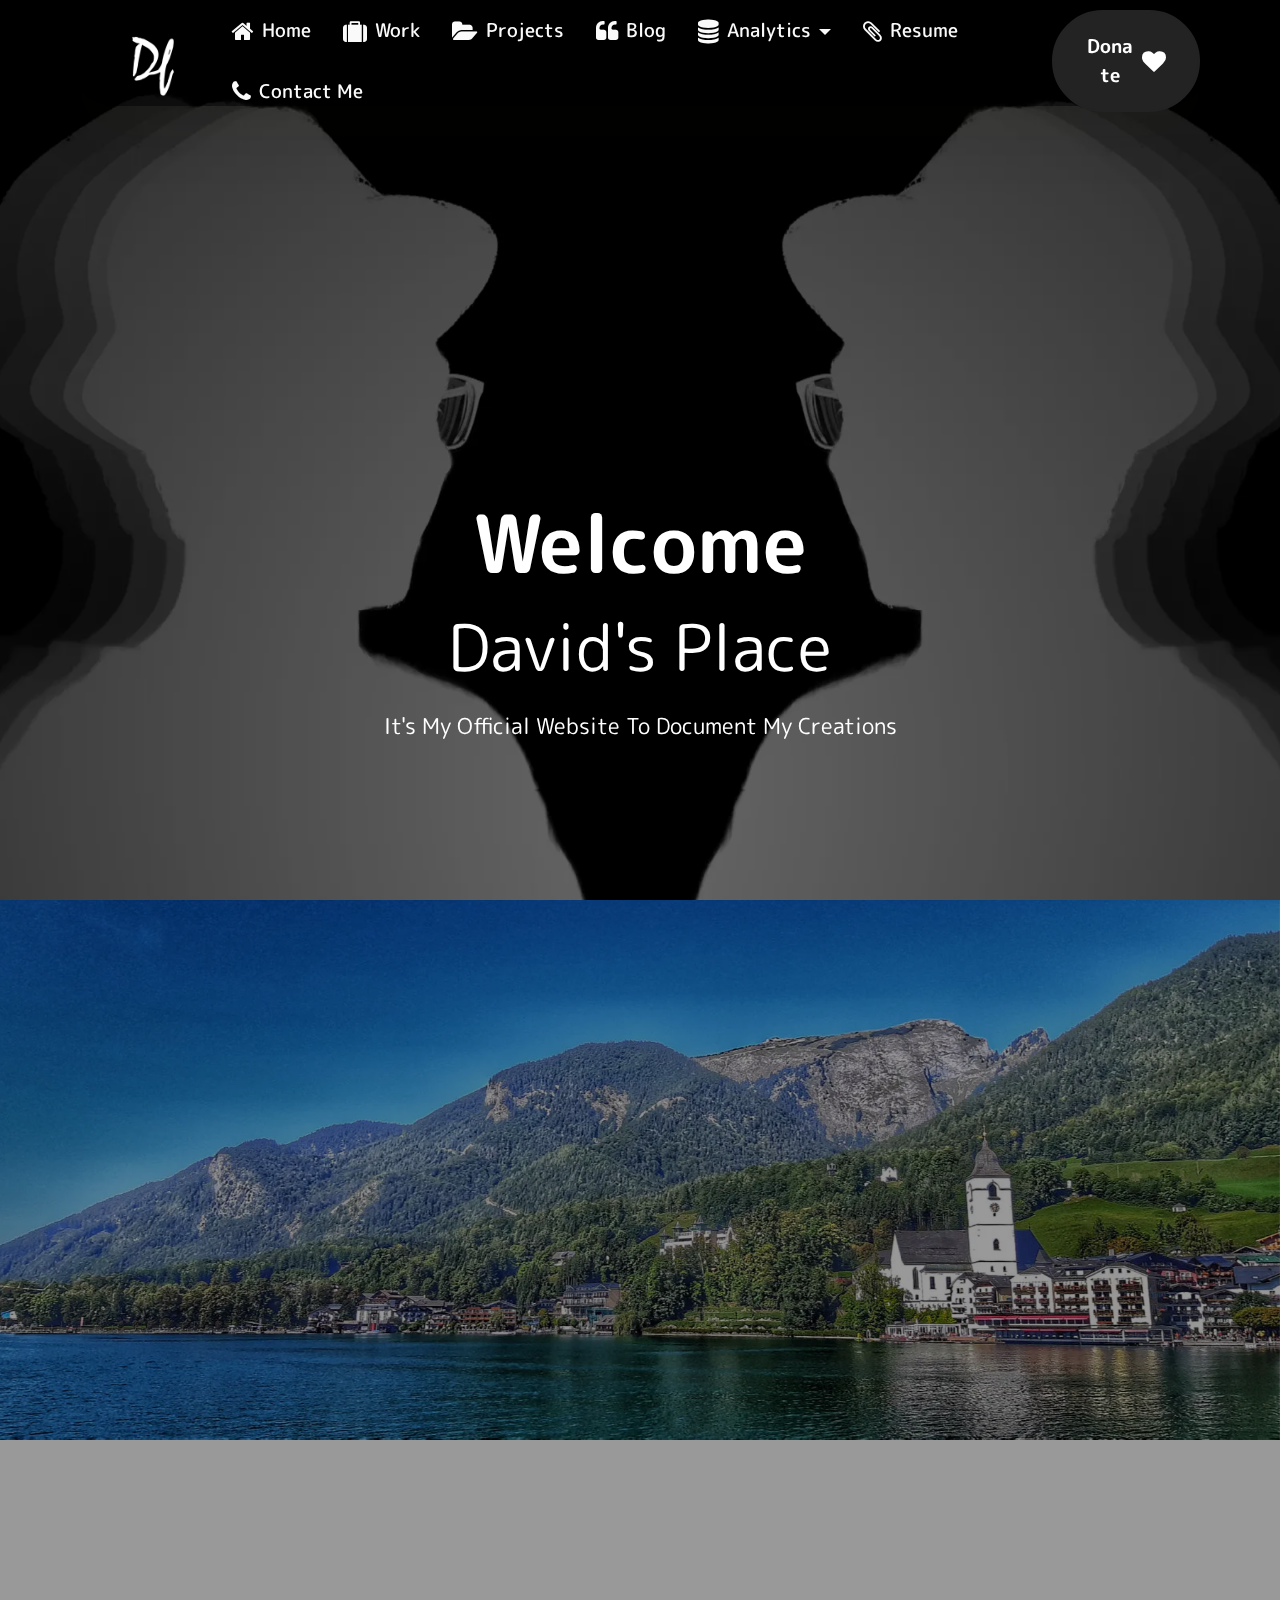
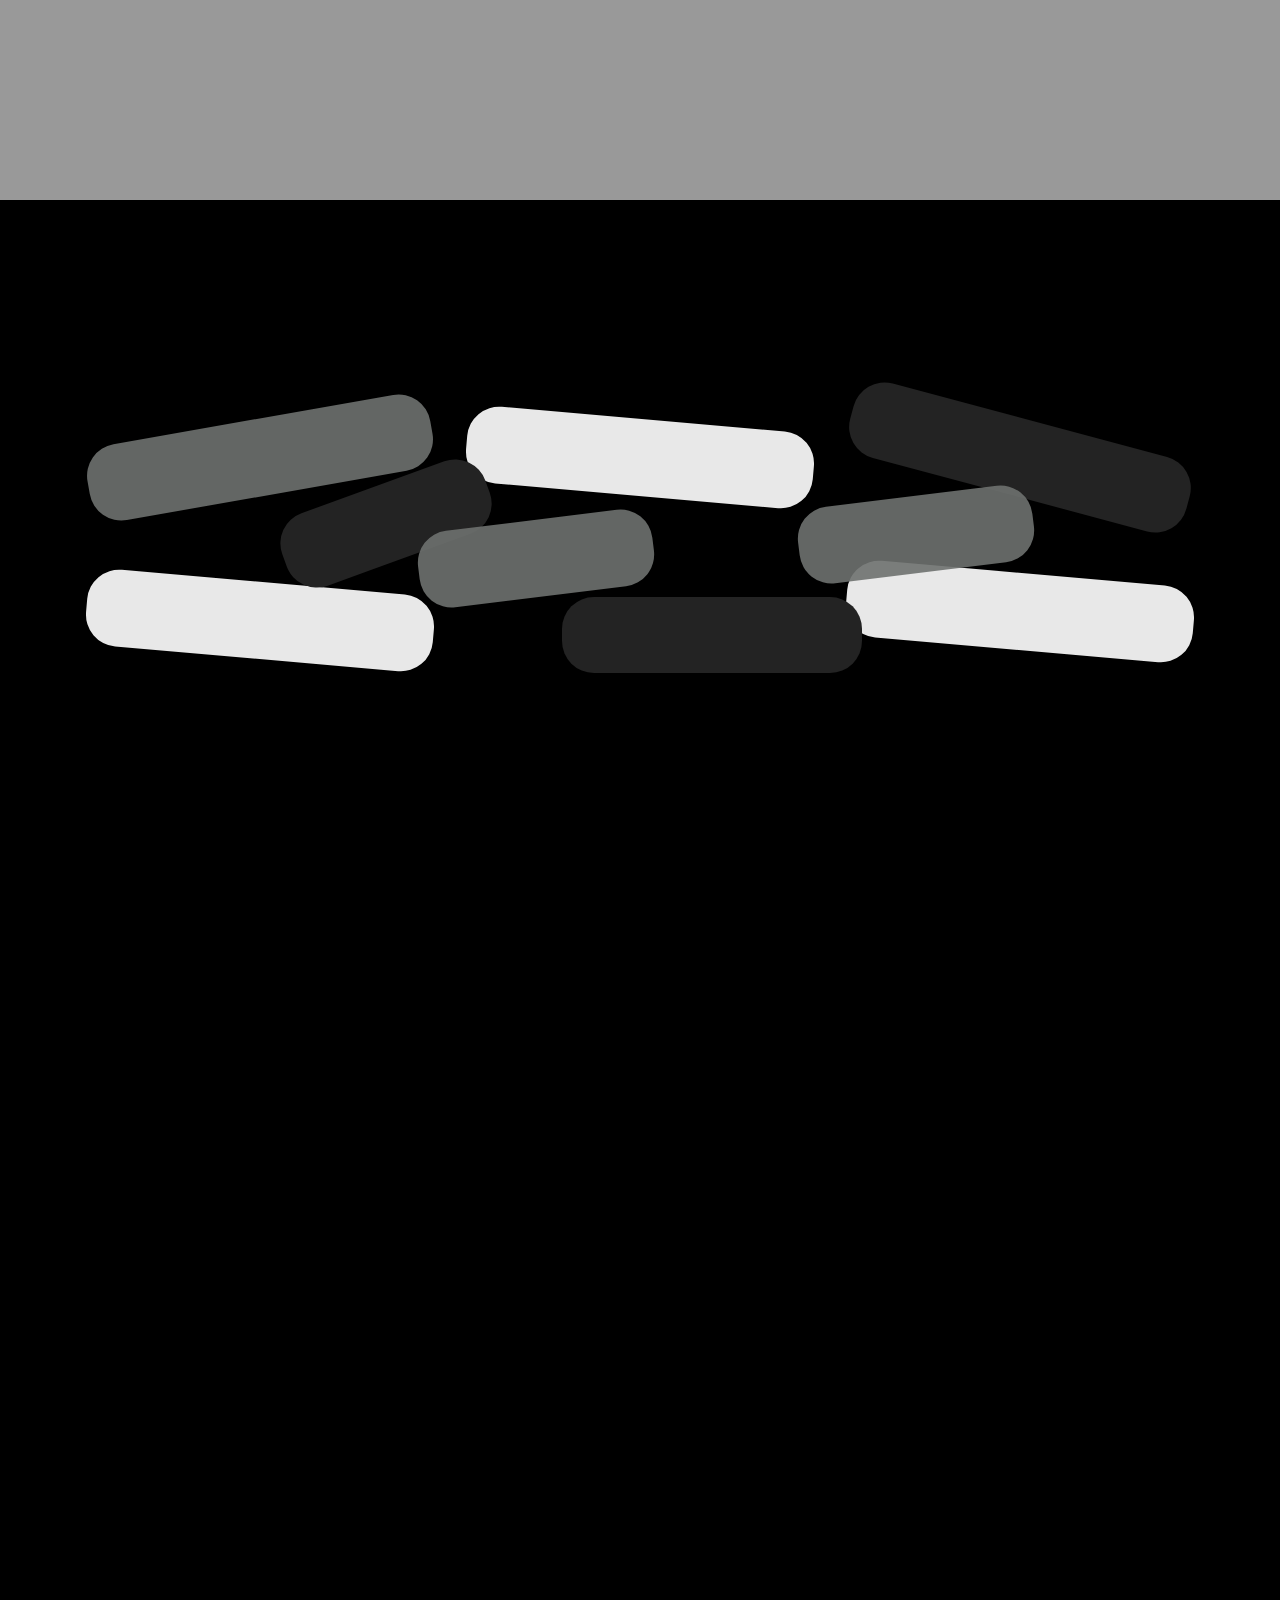
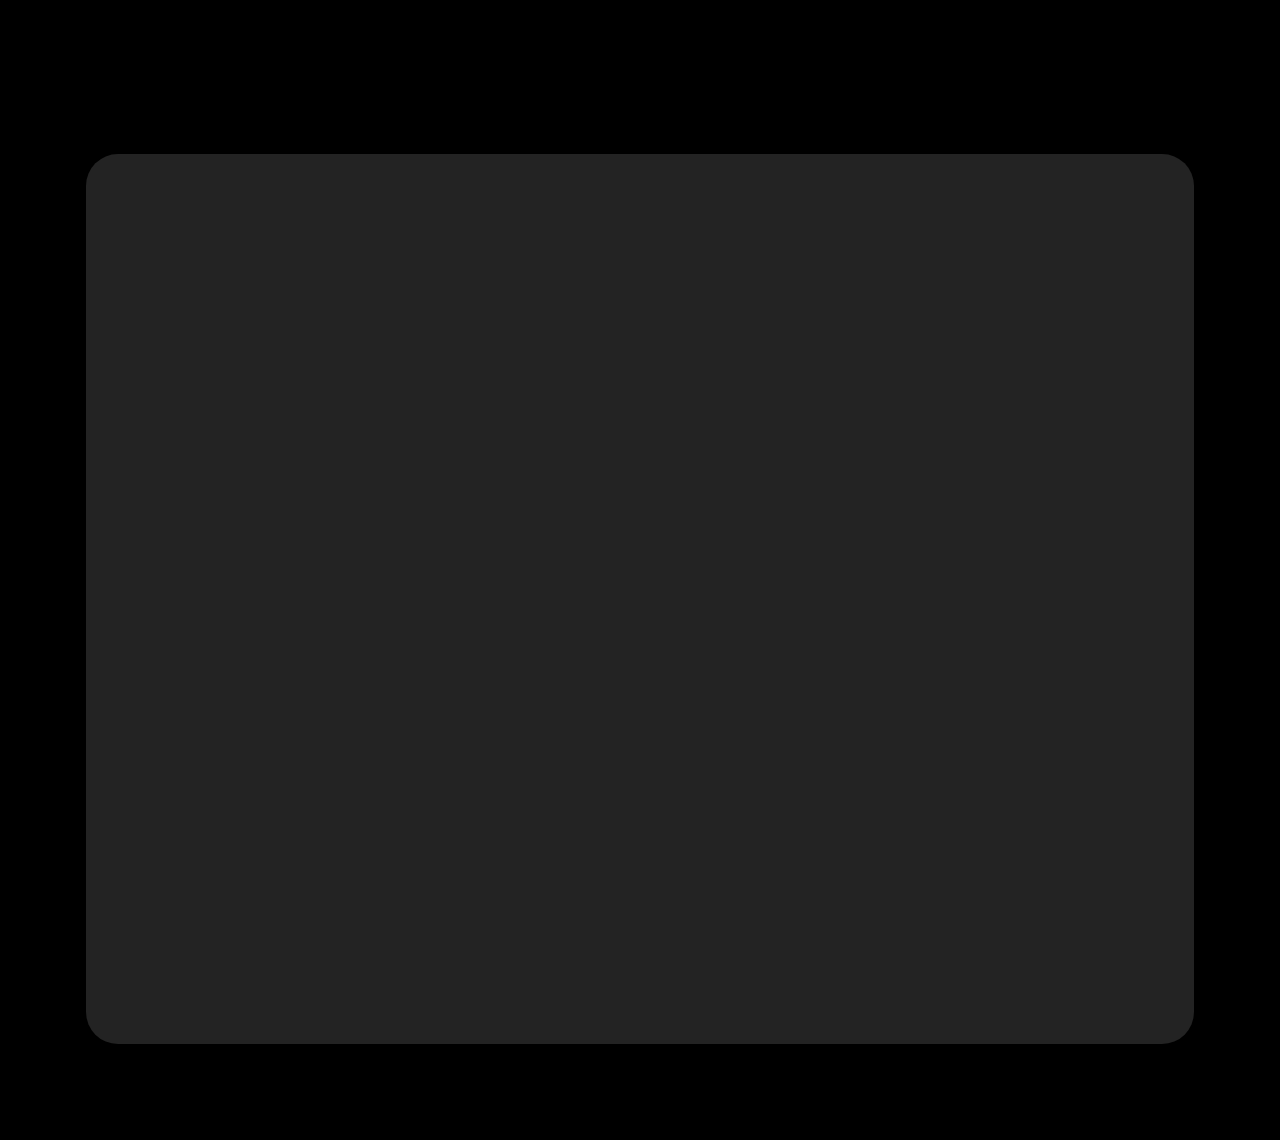
==== index.html @ d767e875 "create pages" ====
<!DOCTYPE html>
<html  >
<head>
  
  <meta charset="UTF-8">
  <meta http-equiv="X-UA-Compatible" content="IE=edge">
  
  <meta name="viewport" content="width=device-width, initial-scale=1, minimum-scale=1">
  <link rel="shortcut icon" href="assets/images/df-main-logo-clear-96x96.png" type="image/x-icon">
  <meta name="description" content="Welcome To My Personal Website">
  
  
  <title>David Furman | Home</title>
  <link rel="stylesheet" href="assets/web/assets/mobirise-icons2/mobirise2.css">
  <link rel="stylesheet" href="assets/FontAwesome/css/font-awesome.css">
  <link rel="stylesheet" href="assets/bootstrap/css/bootstrap.min.css">
  <link rel="stylesheet" href="assets/bootstrap/css/bootstrap-grid.min.css">
  <link rel="stylesheet" href="assets/bootstrap/css/bootstrap-reboot.min.css">
  <link rel="stylesheet" href="assets/parallax/jarallax.css">
  <link rel="stylesheet" href="assets/animatecss/animate.css">
  <link rel="stylesheet" href="assets/popup-overlay-plugin/style.css">
  <link rel="stylesheet" href="assets/smart-cart/minicart-theme.css">
  <link rel="stylesheet" href="assets/dropdown/css/style.css">
  <link rel="stylesheet" href="assets/socicon/css/styles.css">
  <link rel="stylesheet" href="assets/theme/css/style.css">
  <link rel="preload" href="https://fonts.googleapis.com/css?family=M+PLUS+Rounded+1c:100,300,400,500,700,800,900&display=swap" as="style" onload="this.onload=null;this.rel='stylesheet'">
  <noscript><link rel="stylesheet" href="https://fonts.googleapis.com/css?family=M+PLUS+Rounded+1c:100,300,400,500,700,800,900&display=swap"></noscript>
  <link rel="preload" href="https://fonts.googleapis.com/css?family=Inter+Tight:100,200,300,400,500,600,700,800,900,100i,200i,300i,400i,500i,600i,700i,800i,900i&display=swap" as="style" onload="this.onload=null;this.rel='stylesheet'">
  <noscript><link rel="stylesheet" href="https://fonts.googleapis.com/css?family=Inter+Tight:100,200,300,400,500,600,700,800,900,100i,200i,300i,400i,500i,600i,700i,800i,900i&display=swap"></noscript>
  <link rel="preload" as="style" href="assets/mobirise/css/mbr-additional.css"><link rel="stylesheet" href="assets/mobirise/css/mbr-additional.css" type="text/css">

  
  
  

</head>
<body>
  
  <section data-bs-version="5.1" class="menu menu1 cid-tRJC38kyfq" once="menu" id="menu01-4">
	

	<nav class="navbar navbar-dropdown navbar-fixed-top navbar-expand-lg">
		<div class="container">
			<div class="navbar-brand">
				<span class="navbar-logo">
					<a href="https://david-furman.com" target="_blank">
						<img src="assets/images/df-main-logo-clear-96x96.png" alt="My Logo a logo of dl with an outline of the hand lettered name, in the style of monochromatic expressionism, minimalistic brushstrokes" style="height: 5rem;">
					</a>
				</span>
				
			</div>
			<button class="navbar-toggler" type="button" data-toggle="collapse" data-bs-toggle="collapse" data-target="#navbarSupportedContent" data-bs-target="#navbarSupportedContent" aria-controls="navbarNavAltMarkup" aria-expanded="false" aria-label="Toggle navigation">
				<div class="hamburger">
					<span></span>
					<span></span>
					<span></span>
					<span></span>
				</div>
			</button>
			<div class="collapse navbar-collapse" id="navbarSupportedContent">
				<ul class="navbar-nav nav-dropdown" data-app-modern-menu="true"><li class="nav-item">
						<a class="nav-link link text-white display-4" href="#"><span class="fa fa-home mbr-iconfont mbr-iconfont-btn"></span>Home</a>
					</li>
					<li class="nav-item">
						<a class="nav-link link text-white display-4" href="#" aria-expanded="false"><span class="fa fa-suitcase mbr-iconfont mbr-iconfont-btn"></span>Work</a>
					</li>
					<li class="nav-item">
						<a class="nav-link link text-white display-4" href="#"><span class="fa fa-folder-open mbr-iconfont mbr-iconfont-btn"></span>Projects</a>
					</li><li class="nav-item"><a class="nav-link link text-white text-primary display-4" href="https://blog.thefourcraft.com" target="_blank"><span class="fa fa-quote-left mbr-iconfont mbr-iconfont-btn"></span>Blog</a></li><li class="nav-item dropdown"><a class="nav-link link text-white dropdown-toggle display-4" href="#" data-toggle="dropdown-submenu" data-bs-toggle="dropdown" data-bs-auto-close="outside" aria-expanded="false"><span class="fa fa-database mbr-iconfont mbr-iconfont-btn"></span>Analytics</a><div class="dropdown-menu" aria-labelledby="dropdown-180"><a class="text-white dropdown-item text-primary display-4" href="https://analytics.ims-network.net/share/afaBZ01ujjF8JKt0/DF%20-%20David's%20Personal%20Website" target="_blank">thefourcraft.com</a><a class="text-white dropdown-item text-primary display-4" href="https://analytics.ims-network.net/share/OpEXsx3qf9v1joAH/DF%20-%20Second%20Domain">david-furman.com</a></div></li><li class="nav-item"><a class="nav-link link text-white display-4" href="#"><span class="fa fa-paperclip mbr-iconfont mbr-iconfont-btn"></span>Resume</a></li><li class="nav-item"><a class="nav-link link text-white display-4" href="#"><span class="fa fa-phone mbr-iconfont mbr-iconfont-btn"></span>Contact Me</a></li></ul>
				
				<div class="navbar-buttons mbr-section-btn"><a class="btn btn-primary display-4" href="#"><span class="fa fa-heart mbr-iconfont mbr-iconfont-btn"></span>Donate</a></div>
			</div>
		</div>
	</nav>
</section>

<section data-bs-version="5.1" class="header10 cid-tRJ31b9rKX mbr-fullscreen mbr-parallax-background" id="header10-1">
  
  <div class="mbr-overlay"></div>
  <div class="container-fluid">
    <div class="row">
      <div class="content-wrap col-12 col-md-6">
        <h1 class="mbr-section-title mbr-fonts-style mbr-white mb-4 display-1">
          <strong>Welcome</strong>
        </h1>
        <h2 class="mbr-section-title mbr-fonts-style mbr-white mb-4 display-2">David's Place</h2>
        <p class="mbr-fonts-style mbr-text mbr-white mb-4 display-7">It's My Official Website To Document My Creations<br></p>
        
      </div>
    </div>
  </div>
</section>

<section data-bs-version="5.1" class="header6 cid-tRJB6Qjpdg mbr-fullscreen mbr-parallax-background" id="header6-3">

    

    
    <div class="mbr-overlay" style="opacity: 0.4; background-color: rgb(0, 0, 0);"></div>

    <div class="align-center container">
        <div class="row justify-content-center">
            <div class="col-12 col-lg-11">
                <h1 class="mbr-section-title mbr-fonts-style mbr-white mb-3 display-1"><strong>ABOUT ME</strong></h1>
                
                <p class="mbr-text mbr-white mbr-fonts-style display-7">I'm David Furman, welcome to my personal website. My career is a mix of roles that keep me going 24/7.<br><br>By day, I'm at the Israel Defense Forces (IDF), and everything else is classified :)<br><br>When the evening falls, I don a different hat as the Chief Information Security Officer (CISO) at AiDock Ltd.<br>Here, my mission is to safeguard digital assets and ensure top-notch cybersecurity.<br><br>By night, I proudly wear the Chief Technology Officer (CTO) hat at IMS - Network,<br>the most advanced gaming community in Israel.<br>It's the perfect blend of my tech and gaming passions,<br>as I lead a team dedicated to creating an exceptional gaming experience.<br><br>And during my precious free time,<br>I contribute to open source projects and work on my own brand "DF"<br><br>My passion for technology and gaming remains my driving force.<br><br>My journey is a testament to my unyielding commitment to both fields,<br>and I'm always ready to embrace the next challenge, no matter the hour.</p>
                
            </div>
        </div>
    </div>
</section>

<section data-bs-version="5.1" class="features3 supplym5 cid-tRMLahKqei" id="features3-5">

    

    
    

    <div class="container">
        <div class="row">
            <div class="col-12">
                <div class="title-wrapper">
                    <h2 class="mbr-section-title mbr-fonts-style display-2">What I Do?</h2>
                </div>
            </div>
            <div class="col-12 col-lg-4 cards_1">
                <div class="card-wrapper">
                    <p class="mbr-text_1 mbr-fonts-style display-4">Webmastering<br></p>
                </div>
                <div class="card-wrapper">
                    <p class="mbr-text_3 mbr-fonts-style display-4">
                        Localization
                    </p>
                </div>
                <div class="card-wrapper">
                    <p class="mbr-text_2 mbr-fonts-style display-4">
                        ZTNA Security
                    </p>
                </div>
            </div>
            <div class="col-12 col-lg-4 cards_2">
                <div class="card-wrapper">
                    <p class="mbr-text_2 mbr-fonts-style display-4">
                        DevOps</p>
                </div>
                <div class="card-wrapper">
                    <p class="mbr-text_1 mbr-fonts-style display-4">OSS Projects<br></p>
                </div>
                <div class="card-wrapper">
                    <p class="mbr-text_3 mbr-fonts-style display-4">
                        Community Management&nbsp;</p>
                </div>
            </div>
            <div class="col-12 col-lg-4 cards_3">
                <div class="card-wrapper">
                    <p class="mbr-text_3 mbr-fonts-style display-4">Beta Testing<br></p>
                </div>
                <div class="card-wrapper">
                    <p class="mbr-text_1 mbr-fonts-style display-4">
                        Music
                    </p>
                </div>
                <div class="card-wrapper">
                    <p class="mbr-text_2 mbr-fonts-style display-4">
                        Cloud Architecture</p>
                </div>
            </div>
        </div>
    </div>
</section>

<section data-bs-version="5.1" class="article5 stackm5 cid-tRMNawln8c" id="article05-6">
    
    
    

    <div class="container">
        <div class="row">
            <div class="col-12 col-lg-5">
                <h1 class="mbr-section-title align-left mbr-fonts-style mb-5 display-1">What Is DF?</h1>
            </div>
            <div class="col-12 col-lg-7">
                <h2 class="mbr-section-subtitle mbr-fonts-style mb-3 display-1">DF</h2>
                <p class="mbr-text mbr-fonts-style display-5">Is a shortcut for my name, David Furman.<br><br>My name's David Furman, but some people call me thefourCraft.<br>I've been using this stage name since 2008, and I must say, it's grown on me.<br>So, whether you call me David or thefourCraft, know I'm the man to see for all your DevOps needs.<br></p>
                
            </div>

        </div>
    </div>
</section>

<section data-bs-version="5.1" class="footer1 cid-tRWiKgN0MZ" once="footers" id="footer">
	

	
	
	<div class="container">
		<div class="row mbr-white">
			<div class="col-12 col-md-6 col-lg-3">
				<h5 class="mbr-section-subtitle mbr-fonts-style mb-2 display-5"><strong>My Work</strong></h5>
				<ul class="list mbr-fonts-style display-7">
					<li class="mbr-text item-wrap">AiDock</li>
					<li class="mbr-text item-wrap">IMS - Network</li>
					<li class="mbr-text item-wrap">TeGriAi</li>
					<li class="mbr-text item-wrap">The Israeli Gaming Association</li>
					<li class="mbr-text item-wrap">Even More?!</li>
				</ul>
			</div>
			<div class="col-12 col-md-6 col-lg-3">
				<h5 class="mbr-section-subtitle mbr-fonts-style mb-2 display-5"><strong>Projects&nbsp;</strong></h5>
				<ul class="list mbr-fonts-style display-7">
					<li class="mbr-text item-wrap">Localization&nbsp;</li>
					<li class="mbr-text item-wrap">OSS Projects</li>
					<li class="mbr-text item-wrap">Volunteering&nbsp;</li>
					<li class="mbr-text item-wrap">Websites</li>
					<li class="mbr-text item-wrap">Beta Testing</li>
				</ul>
			</div>
			<div class="col-12 col-md-6 col-lg-3">
				<h5 class="mbr-section-subtitle mbr-fonts-style mb-2 display-5">
					<strong>Links</strong></h5>
				<ul class="list mbr-fonts-style display-7">
					<li class="mbr-text item-wrap">Help</li>
					<li class="mbr-text item-wrap">Info</li>
					<li class="mbr-text item-wrap">Contacts</li>
					<li class="mbr-text item-wrap">FAQ</li>
					<li class="mbr-text item-wrap">Report</li>
				</ul>
			</div>
			<div class="col-12 col-md-6 col-lg-3">
				<h5 class="mbr-section-subtitle mbr-fonts-style mb-2 display-5">
					<strong>Legal</strong></h5>
				<ul class="list mbr-fonts-style display-7">
					<li class="mbr-text item-wrap">History</li>
					<li class="mbr-text item-wrap">Clients</li>
					<li class="mbr-text item-wrap">Teams</li>
					<li class="mbr-text item-wrap">Brand</li>
					<li class="mbr-text item-wrap">Terms</li>
				</ul>
			</div>
			<div class="col-12 mt-5 footer-col">
				<div class="mbr-section-btn align-left"><a class="btn btn-white-outline display-7" href="https://github.com/sponsors/thefourcraft" target="_blank"><span class="fa fa-heart mbr-iconfont mbr-iconfont-btn"></span>Donate</a></div>

				<div class="social-row mt-2 display-7">
					<div class="soc-item">
						<a href="https://www.facebook.com/david2004furman" target="_blank">
							<span class="mbr-iconfont socicon-facebook socicon"></span>
						</a>
					</div>
					<div class="soc-item">
						<a href="https://twitter.com/thefourcraft" target="_blank">
							<span class="mbr-iconfont socicon-twitter socicon"></span>
						</a>
					</div>
					<div class="soc-item">
						<a href="https://www.instagram.com/david_furman/" target="_blank">
							<span class="mbr-iconfont socicon-instagram socicon"></span>
						</a>
					</div>
					<div class="soc-item">
						<a href="https://www.linkedin.com/in/david-furman/" target="_blank">
							<span class="mbr-iconfont socicon-logmein socicon"></span>
						</a>
					</div>
                    <div class="soc-item">
						<a href="https://github.com/thefourcraft" target="_blank">
							<span class="mbr-iconfont socicon-github socicon"></span>
						</a>
					</div>
                    <div class="soc-item">
						<a href="https://www.reddit.com/user/thefourcraft" target="_blank">
							<span class="mbr-iconfont socicon-reddit socicon"></span>
						</a>
					</div>
				</div>
			</div>
			<div class="col-12 mt-4">
				<p class="mbr-text mb-0 mbr-fonts-style copyright align-center display-4">Copyright © 2023 DF. All rights reserved.<br>Unless otherwise stated, all content on this website is the property of DF and may not be reproduced,<br>distributed, transmitted, displayed, published, adapted,<br>or modified in any way without the prior written permission of DF.<br><br>This statement clearly states who owns the copyright to the content on the website,<br>and it specifies what users are allowed to do with that content.<br>It also clarifies that any unauthorized use of the content is prohibited.<br><br>This Website Is <a href="https://github.com/thefourcraft/DF-Website" class="text-secondary" target="_blank">Open Source</a> and Licensed Under <a href="https://github.com/thefourcraft/DF-Website/blob/production/LICENSE.md" class="text-danger" target="_blank">CC BY-NC-ND 4.0</a><br>Powered By <a href="https://pages.cloudflare.com/" class="text-info" target="_blank">Cloudflare Pages</a> Walshy™ | illustrations © Storyset<br>I'm Grateful For Your Interest In My Website ❤️‍🔥</p>
			</div>
		</div>
	</div>
</section>


<script src="assets/bootstrap/js/bootstrap.bundle.min.js"></script>
  <script src="assets/parallax/jarallax.js"></script>
  <script src="assets/smoothscroll/smooth-scroll.js"></script>
  <script src="assets/ytplayer/index.js"></script>
  <script src="assets/smart-cart/minicart.js"></script>
  <script src="assets/smart-cart/minicart-customizer.js"></script>
  <script src="assets/dropdown/js/navbar-dropdown.js"></script>
  <script src="assets/theme/js/script.js"></script>
  
  
  
  <input name="animation" type="hidden">
  
</body>
</html>
---- assets/web/assets/mobirise-icons2/mobirise2.css ----
@font-face {
  font-family: 'Moririse2';
  font-display: swap;
  src:  url('mobirise2.eot?f2bix4');
  src:  url('mobirise2.eot?f2bix4#iefix') format('embedded-opentype'),
    url('mobirise2.ttf?f2bix4') format('truetype'),
    url('mobirise2.woff?f2bix4') format('woff'),
    url('mobirise2.svg?f2bix4#mobirise2') format('svg');
  font-weight: normal;
  font-style: normal;
}

[class^="mobi-"], [class*=" mobi-"] {
  /* use !important to prevent issues with browser extensions that change fonts */
  font-family: 'Moririse2' !important;
  speak: none;
  font-style: normal;
  font-weight: normal;
  font-variant: normal;
  text-transform: none;
  line-height: 1;

  /* Better Font Rendering =========== */
  -webkit-font-smoothing: antialiased;
  -moz-osx-font-smoothing: grayscale;
}

.mobi-mbri-add-submenu:before {
  content: "\e900";
}
.mobi-mbri-alert:before {
  content: "\e901";
}
.mobi-mbri-align-center:before {
  content: "\e902";
}
.mobi-mbri-align-justify:before {
  content: "\e903";
}
.mobi-mbri-align-left:before {
  content: "\e904";
}
.mobi-mbri-align-right:before {
  content: "\e905";
}
.mobi-mbri-android:before {
  content: "\e906";
}
.mobi-mbri-apple:before {
  content: "\e907";
}
.mobi-mbri-arrow-down:before {
  content: "\e908";
}
.mobi-mbri-arrow-next:before {
  content: "\e909";
}
.mobi-mbri-arrow-prev:before {
  content: "\e90a";
}
.mobi-mbri-arrow-up:before {
  content: "\e90b";
}
.mobi-mbri-bold:before {
  content: "\e90c";
}
.mobi-mbri-bookmark:before {
  content: "\e90d";
}
.mobi-mbri-bootstrap:before {
  content: "\e90e";
}
.mobi-mbri-briefcase:before {
  content: "\e90f";
}
.mobi-mbri-browse:before {
  content: "\e910";
}
.mobi-mbri-bulleted-list:before {
  content: "\e911";
}
.mobi-mbri-calendar:before {
  content: "\e912";
}
.mobi-mbri-camera:before {
  content: "\e913";
}
.mobi-mbri-cart-add:before {
  content: "\e914";
}
.mobi-mbri-cart-full:before {
  content: "\e915";
}
.mobi-mbri-cash:before {
  content: "\e916";
}
.mobi-mbri-change-style:before {
  content: "\e917";
}
.mobi-mbri-chat:before {
  content: "\e918";
}
.mobi-mbri-clock:before {
  content: "\e919";
}
.mobi-mbri-close:before {
  content: "\e91a";
}
.mobi-mbri-cloud:before {
  content: "\e91b";
}
.mobi-mbri-code:before {
  content: "\e91c";
}
.mobi-mbri-contact-form:before {
  content: "\e91d";
}
.mobi-mbri-credit-card:before {
  content: "\e91e";
}
.mobi-mbri-cursor-click:before {
  content: "\e91f";
}
.mobi-mbri-cust-feedback:before {
  content: "\e920";
}
.mobi-mbri-database:before {
  content: "\e921";
}
.mobi-mbri-delivery:before {
  content: "\e922";
}
.mobi-mbri-desktop:before {
  content: "\e923";
}
.mobi-mbri-devices:before {
  content: "\e924";
}
.mobi-mbri-down:before {
  content: "\e925";
}
.mobi-mbri-download-2:before {
  content: "\e926";
}
.mobi-mbri-download:before {
  content: "\e927";
}
.mobi-mbri-drag-n-drop-2:before {
  content: "\e928";
}
.mobi-mbri-drag-n-drop:before {
  content: "\e929";
}
.mobi-mbri-edit-2:before {
  content: "\e92a";
}
.mobi-mbri-edit:before {
  content: "\e92b";
}
.mobi-mbri-error:before {
  content: "\e92c";
}
.mobi-mbri-extension:before {
  content: "\e92d";
}
.mobi-mbri-features:before {
  content: "\e92e";
}
.mobi-mbri-file:before {
  content: "\e92f";
}
.mobi-mbri-flag:before {
  content: "\e930";
}
.mobi-mbri-folder:before {
  content: "\e931";
}
.mobi-mbri-gift:before {
  content: "\e932";
}
.mobi-mbri-github:before {
  content: "\e933";
}
.mobi-mbri-globe-2:before {
  content: "\e934";
}
.mobi-mbri-globe:before {
  content: "\e935";
}
.mobi-mbri-growing-chart:before {
  content: "\e936";
}
.mobi-mbri-hearth:before {
  content: "\e937";
}
.mobi-mbri-help:before {
  content: "\e938";
}
.mobi-mbri-home:before {
  content: "\e939";
}
.mobi-mbri-hot-cup:before {
  content: "\e93a";
}
.mobi-mbri-idea:before {
  content: "\e93b";
}
.mobi-mbri-image-gallery:before {
  content: "\e93c";
}
.mobi-mbri-image-slider:before {
  content: "\e93d";
}
.mobi-mbri-info:before {
  content: "\e93e";
}
.mobi-mbri-italic:before {
  content: "\e93f";
}
.mobi-mbri-key:before {
  content: "\e940";
}
.mobi-mbri-laptop:before {
  content: "\e941";
}
.mobi-mbri-layers:before {
  content: "\e942";
}
.mobi-mbri-left-right:before {
  content: "\e943";
}
.mobi-mbri-left:before {
  content: "\e944";
}
.mobi-mbri-letter:before {
  content: "\e945";
}
.mobi-mbri-like:before {
  content: "\e946";
}
.mobi-mbri-link:before {
  content: "\e947";
}
.mobi-mbri-lock:before {
  content: "\e948";
}
.mobi-mbri-login:before {
  content: "\e949";
}
.mobi-mbri-logout:before {
  content: "\e94a";
}
.mobi-mbri-magic-stick:before {
  content: "\e94b";
}
.mobi-mbri-map-pin:before {
  content: "\e94c";
}
.mobi-mbri-menu:before {
  content: "\e94d";
}
.mobi-mbri-mobile-2:before {
  content: "\e94e";
}
.mobi-mbri-mobile-horizontal:before {
  content: "\e94f";
}
.mobi-mbri-mobile:before {
  content: "\e950";
}
.mobi-mbri-mobirise:before {
  content: "\e951";
}
.mobi-mbri-more-horizontal:before {
  content: "\e952";
}
.mobi-mbri-more-vertical:before {
  content: "\e953";
}
.mobi-mbri-music:before {
  content: "\e954";
}
.mobi-mbri-new-file:before {
  content: "\e955";
}
.mobi-mbri-numbered-list:before {
  content: "\e956";
}
.mobi-mbri-opened-folder:before {
  content: "\e957";
}
.mobi-mbri-pages:before {
  content: "\e958";
}
.mobi-mbri-paper-plane:before {
  content: "\e959";
}
.mobi-mbri-paperclip:before {
  content: "\e95a";
}
.mobi-mbri-phone:before {
  content: "\e95b";
}
.mobi-mbri-photo:before {
  content: "\e95c";
}
.mobi-mbri-photos:before {
  content: "\e95d";
}
.mobi-mbri-pin:before {
  content: "\e95e";
}
.mobi-mbri-play:before {
  content: "\e95f";
}
.mobi-mbri-plus:before {
  content: "\e960";
}
.mobi-mbri-preview:before {
  content: "\e961";
}
.mobi-mbri-print:before {
  content: "\e962";
}
.mobi-mbri-protect:before {
  content: "\e963";
}
.mobi-mbri-question:before {
  content: "\e964";
}
.mobi-mbri-quote-left:before {
  content: "\e965";
}
.mobi-mbri-quote-right:before {
  content: "\e966";
}
.mobi-mbri-redo:before {
  content: "\e967";
}
.mobi-mbri-refresh:before {
  content: "\e968";
}
.mobi-mbri-responsive-2:before {
  content: "\e969";
}
.mobi-mbri-responsive:before {
  content: "\e96a";
}
.mobi-mbri-right:before {
  content: "\e96b";
}
.mobi-mbri-rocket:before {
  content: "\e96c";
}
.mobi-mbri-sad-face:before {
  content: "\e96d";
}
.mobi-mbri-sale:before {
  content: "\e96e";
}
.mobi-mbri-save:before {
  content: "\e96f";
}
.mobi-mbri-search:before {
  content: "\e970";
}
.mobi-mbri-setting-2:before {
  content: "\e971";
}
.mobi-mbri-setting-3:before {
  content: "\e972";
}
.mobi-mbri-setting:before {
  content: "\e973";
}
.mobi-mbri-share:before {
  content: "\e974";
}
.mobi-mbri-shopping-bag:before {
  content: "\e975";
}
.mobi-mbri-shopping-basket:before {
  content: "\e976";
}
.mobi-mbri-shopping-cart:before {
  content: "\e977";
}
.mobi-mbri-sites:before {
  content: "\e978";
}
.mobi-mbri-smile-face:before {
  content: "\e979";
}
.mobi-mbri-speed:before {
  content: "\e97a";
}
.mobi-mbri-star:before {
  content: "\e97b";
}
.mobi-mbri-success:before {
  content: "\e97c";
}
.mobi-mbri-sun:before {
  content: "\e97d";
}
.mobi-mbri-sun2:before {
  content: "\e97e";
}
.mobi-mbri-tablet-vertical:before {
  content: "\e97f";
}
.mobi-mbri-tablet:before {
  content: "\e980";
}
.mobi-mbri-target:before {
  content: "\e981";
}
.mobi-mbri-timer:before {
  content: "\e982";
}
.mobi-mbri-to-ftp:before {
  content: "\e983";
}
.mobi-mbri-to-local-drive:before {
  content: "\e984";
}
.mobi-mbri-touch-swipe:before {
  content: "\e985";
}
.mobi-mbri-touch:before {
  content: "\e986";
}
.mobi-mbri-trash:before {
  content: "\e987";
}
.mobi-mbri-underline:before {
  content: "\e988";
}
.mobi-mbri-undo:before {
  content: "\e989";
}
.mobi-mbri-unlink:before {
  content: "\e98a";
}
.mobi-mbri-unlock:before {
  content: "\e98b";
}
.mobi-mbri-up-down:before {
  content: "\e98c";
}
.mobi-mbri-up:before {
  content: "\e98d";
}
.mobi-mbri-update:before {
  content: "\e98e";
}
.mobi-mbri-upload-2:before {
  content: "\e98f";
}
.mobi-mbri-upload:before {
  content: "\e990";
}
.mobi-mbri-user-2:before {
  content: "\e991";
}
.mobi-mbri-user:before {
  content: "\e992";
}
.mobi-mbri-users:before {
  content: "\e993";
}
.mobi-mbri-video-play:before {
  content: "\e994";
}
.mobi-mbri-video:before {
  content: "\e995";
}
.mobi-mbri-watch:before {
  content: "\e996";
}
.mobi-mbri-website-theme-2:before {
  content: "\e997";
}
.mobi-mbri-website-theme:before {
  content: "\e998";
}
.mobi-mbri-wifi:before {
  content: "\e999";
}
.mobi-mbri-windows:before {
  content: "\e99a";
}
.mobi-mbri-zoom-in:before {
  content: "\e99b";
}
.mobi-mbri-zoom-out:before {
  content: "\e99c";
}
---- assets/parallax/jarallax.css ----
.jarallax {
    position: relative;
    z-index: 0;
}
.jarallax > .jarallax-img {
    position: absolute;
    object-fit: cover;
    /* support for plugin https://github.com/bfred-it/object-fit-images */
    font-family: 'object-fit: cover;';
    top: 0;
    left: 0;
    width: 100%;
    height: 100%;
    z-index: -1;
}
---- assets/popup-overlay-plugin/style.css ----
html.is-builder .modal-backdrop.show {
    display: none !important;
}
---- assets/dropdown/css/style.css ----
.navbar-dropdown {
  left: 0;
  padding: 0;
  position: absolute;
  right: 0;
  top: 0;
  transition: all 0.45s ease;
  z-index: 1030;
  background: #282828; }
  .navbar-dropdown .navbar-logo {
    margin-right: 0.8rem;
    transition: margin 0.3s ease-in-out;
    vertical-align: middle; }
    .navbar-dropdown .navbar-logo img {
      height: 3.125rem;
      transition: all 0.3s ease-in-out; }
    .navbar-dropdown .navbar-logo.mbr-iconfont {
      font-size: 3.125rem;
      line-height: 3.125rem; }
  .navbar-dropdown .navbar-caption {
    font-weight: 700;
    white-space: normal;
    vertical-align: -4px;
    line-height: 3.125rem !important; }
    .navbar-dropdown .navbar-caption, .navbar-dropdown .navbar-caption:hover {
      color: inherit;
      text-decoration: none; }
  .navbar-dropdown .mbr-iconfont + .navbar-caption {
    vertical-align: -1px; }
  .navbar-dropdown.navbar-fixed-top {
    position: fixed; }
  .navbar-dropdown .navbar-brand span {
    vertical-align: -4px; }
  .navbar-dropdown.bg-color.transparent {
    background: none; }
  .navbar-dropdown.navbar-short .navbar-brand {
    padding: 0.625rem 0; }
    .navbar-dropdown.navbar-short .navbar-brand span {
      vertical-align: -1px; }
  .navbar-dropdown.navbar-short .navbar-caption {
    line-height: 2.375rem !important;
    vertical-align: -2px; }
  .navbar-dropdown.navbar-short .navbar-logo {
    margin-right: 0.5rem; }
    .navbar-dropdown.navbar-short .navbar-logo img {
      height: 2.375rem; }
    .navbar-dropdown.navbar-short .navbar-logo.mbr-iconfont {
      font-size: 2.375rem;
      line-height: 2.375rem; }
  .navbar-dropdown.navbar-short .mbr-table-cell {
    height: 3.625rem; }
  .navbar-dropdown .navbar-close {
    left: 0.6875rem;
    position: fixed;
    top: 0.75rem;
    z-index: 1000; }
  .navbar-dropdown .hamburger-icon {
    content: "";
    display: inline-block;
    vertical-align: middle;
    width: 16px;
    -webkit-box-shadow: 0 -6px 0 1px #282828,0 0 0 1px #282828,0 6px 0 1px #282828;
    -moz-box-shadow: 0 -6px 0 1px #282828,0 0 0 1px #282828,0 6px 0 1px #282828;
    box-shadow: 0 -6px 0 1px #282828,0 0 0 1px #282828,0 6px 0 1px #282828; }

.dropdown-menu .dropdown-toggle[data-toggle="dropdown-submenu"]::after {
  border-bottom: 0.35em solid transparent;
  border-left: 0.35em solid;
  border-right: 0;
  border-top: 0.35em solid transparent;
  margin-left: 0.3rem; }

.dropdown-menu .dropdown-item:focus {
  outline: 0; }

.nav-dropdown {
  font-size: 0.75rem;
  font-weight: 500;
  height: auto !important; }
  .nav-dropdown .nav-btn {
    padding-left: 1rem; }
  .nav-dropdown .link {
    margin: .667em 1.667em;
    font-weight: 500;
    padding: 0;
    transition: color .2s ease-in-out; }
    .nav-dropdown .link.dropdown-toggle {
      margin-right: 2.583em; }
      .nav-dropdown .link.dropdown-toggle::after {
        margin-left: .25rem;
        border-top: 0.35em solid;
        border-right: 0.35em solid transparent;
        border-left: 0.35em solid transparent;
        border-bottom: 0; }
      .nav-dropdown .link.dropdown-toggle[aria-expanded="true"] {
        margin: 0;
        padding: 0.667em 3.263em  0.667em 1.667em; }
  .nav-dropdown .link::after,
  .nav-dropdown .dropdown-item::after {
    color: inherit; }
  .nav-dropdown .btn {
    font-size: 0.75rem;
    font-weight: 700;
    letter-spacing: 0;
    margin-bottom: 0;
    padding-left: 1.25rem;
    padding-right: 1.25rem; }
  .nav-dropdown .dropdown-menu {
    border-radius: 0;
    border: 0;
    left: 0;
    margin: 0;
    padding-bottom: 1.25rem;
    padding-top: 1.25rem;
    position: relative; }
  .nav-dropdown .dropdown-submenu {
    margin-left: 0.125rem;
    top: 0; }
  .nav-dropdown .dropdown-item {
    font-weight: 500;
    line-height: 2;
    padding: 0.3846em 4.615em 0.3846em 1.5385em;
    position: relative;
    transition: color .2s ease-in-out, background-color .2s ease-in-out; }
    .nav-dropdown .dropdown-item::after {
      margin-top: -0.3077em;
      position: absolute;
      right: 1.1538em;
      top: 50%; }
    .nav-dropdown .dropdown-item:focus, .nav-dropdown .dropdown-item:hover {
      background: none; }

@media (max-width: 767px) {
  .nav-dropdown.navbar-toggleable-sm {
    bottom: 0;
    display: none;
    left: 0;
    overflow-x: hidden;
    position: fixed;
    top: 0;
    transform: translateX(-100%);
    -ms-transform: translateX(-100%);
    -webkit-transform: translateX(-100%);
    width: 18.75rem;
    z-index: 999; } }
.nav-dropdown.navbar-toggleable-xl {
  bottom: 0;
  display: none;
  left: 0;
  overflow-x: hidden;
  position: fixed;
  top: 0;
  transform: translateX(-100%);
  -ms-transform: translateX(-100%);
  -webkit-transform: translateX(-100%);
  width: 18.75rem;
  z-index: 999; }

.nav-dropdown-sm {
  display: block !important;
  overflow-x: hidden;
  overflow: auto;
  padding-top: 3.875rem; }
  .nav-dropdown-sm::after {
    content: "";
    display: block;
    height: 3rem;
    width: 100%; }
  .nav-dropdown-sm.collapse.in ~ .navbar-close {
    display: block !important; }
  .nav-dropdown-sm.collapsing, .nav-dropdown-sm.collapse.in {
    transform: translateX(0);
    -ms-transform: translateX(0);
    -webkit-transform: translateX(0);
    transition: all 0.25s ease-out;
    -webkit-transition: all 0.25s ease-out;
    background: #282828; }
  .nav-dropdown-sm.collapsing[aria-expanded="false"] {
    transform: translateX(-100%);
    -ms-transform: translateX(-100%);
    -webkit-transform: translateX(-100%); }
  .nav-dropdown-sm .nav-item {
    display: block;
    margin-left: 0 !important;
    padding-left: 0; }
  .nav-dropdown-sm .link,
  .nav-dropdown-sm .dropdown-item {
    border-top: 1px dotted rgba(255, 255, 255, 0.1);
    font-size: 0.8125rem;
    line-height: 1.6;
    margin: 0 !important;
    padding: 0.875rem 2.4rem 0.875rem 1.5625rem !important;
    position: relative;
    white-space: normal; }
    .nav-dropdown-sm .link:focus, .nav-dropdown-sm .link:hover,
    .nav-dropdown-sm .dropdown-item:focus,
    .nav-dropdown-sm .dropdown-item:hover {
      background: rgba(0, 0, 0, 0.2) !important;
      color: #c0a375; }
  .nav-dropdown-sm .nav-btn {
    position: relative;
    padding: 1.5625rem 1.5625rem 0 1.5625rem; }
    .nav-dropdown-sm .nav-btn::before {
      border-top: 1px dotted rgba(255, 255, 255, 0.1);
      content: "";
      left: 0;
      position: absolute;
      top: 0;
      width: 100%; }
    .nav-dropdown-sm .nav-btn + .nav-btn {
      padding-top: 0.625rem; }
      .nav-dropdown-sm .nav-btn + .nav-btn::before {
        display: none; }
  .nav-dropdown-sm .btn {
    padding: 0.625rem 0; }
  .nav-dropdown-sm .dropdown-toggle[data-toggle="dropdown-submenu"]::after {
    margin-left: .25rem;
    border-top: 0.35em solid;
    border-right: 0.35em solid transparent;
    border-left: 0.35em solid transparent;
    border-bottom: 0; }
  .nav-dropdown-sm .dropdown-toggle[data-toggle="dropdown-submenu"][aria-expanded="true"]::after {
    border-top: 0;
    border-right: 0.35em solid transparent;
    border-left: 0.35em solid transparent;
    border-bottom: 0.35em solid; }
  .nav-dropdown-sm .dropdown-menu {
    margin: 0;
    padding: 0;
    position: relative;
    top: 0;
    left: 0;
    width: 100%;
    border: 0;
    float: none;
    border-radius: 0;
    background: none; }
  .nav-dropdown-sm .dropdown-submenu {
    left: 100%;
    margin-left: 0.125rem;
    margin-top: -1.25rem;
    top: 0; }

.navbar-toggleable-sm .nav-dropdown .dropdown-menu {
  position: absolute; }

.navbar-toggleable-sm .nav-dropdown .dropdown-submenu {
  left: 100%;
  margin-left: 0.125rem;
  margin-top: -1.25rem;
  top: 0; }

.navbar-toggleable-sm.opened .nav-dropdown .dropdown-menu {
  position: relative; }

.navbar-toggleable-sm.opened .nav-dropdown .dropdown-submenu {
  left: 0;
  margin-left: 00rem;
  margin-top: 0rem;
  top: 0; }

.is-builder .nav-dropdown.collapsing {
  transition: none !important; }
---- assets/socicon/css/styles.css ----
@charset "UTF-8";

@font-face {
  font-family: 'Socicon';
  src:  url('../fonts/socicon.eot');
  src:  url('../fonts/socicon.eot?#iefix') format('embedded-opentype'),
    url('../fonts/socicon.woff2') format('woff2'),
    url('../fonts/socicon.ttf') format('truetype'),
    url('../fonts/socicon.woff') format('woff'),
    url('../fonts/socicon.svg#socicon') format('svg');
  font-weight: normal;
  font-style: normal;
  font-display: swap;
}

[data-icon]:before {
  font-family: "socicon" !important;
  content: attr(data-icon);
  font-style: normal !important;
  font-weight: normal !important;
  font-variant: normal !important;
  text-transform: none !important;
  speak: none;
  line-height: 1;
  -webkit-font-smoothing: antialiased;
  -moz-osx-font-smoothing: grayscale;
}

[class^="socicon-"], [class*=" socicon-"] {
  /* use !important to prevent issues with browser extensions that change fonts */
  font-family: 'Socicon' !important;
  speak: none;
  font-style: normal;
  font-weight: normal;
  font-variant: normal;
  text-transform: none;
  line-height: 1;

  /* Better Font Rendering =========== */
  -webkit-font-smoothing: antialiased;
  -moz-osx-font-smoothing: grayscale;
}

.socicon-eitaa:before {
  content: "\e97c";
}
.socicon-soroush:before {
  content: "\e97d";
}
.socicon-bale:before {
  content: "\e97e";
}
.socicon-zazzle:before {
  content: "\e97b";
}
.socicon-society6:before {
  content: "\e97a";
}
.socicon-redbubble:before {
  content: "\e979";
}
.socicon-avvo:before {
  content: "\e978";
}
.socicon-stitcher:before {
  content: "\e977";
}
.socicon-googlehangouts:before {
  content: "\e974";
}
.socicon-dlive:before {
  content: "\e975";
}
.socicon-vsco:before {
  content: "\e976";
}
.socicon-flipboard:before {
  content: "\e973";
}
.socicon-ubuntu:before {
  content: "\e958";
}
.socicon-artstation:before {
  content: "\e959";
}
.socicon-invision:before {
  content: "\e95a";
}
.socicon-torial:before {
  content: "\e95b";
}
.socicon-collectorz:before {
  content: "\e95c";
}
.socicon-seenthis:before {
  content: "\e95d";
}
.socicon-googleplaymusic:before {
  content: "\e95e";
}
.socicon-debian:before {
  content: "\e95f";
}
.socicon-filmfreeway:before {
  content: "\e960";
}
.socicon-gnome:before {
  content: "\e961";
}
.socicon-itchio:before {
  content: "\e962";
}
.socicon-jamendo:before {
  content: "\e963";
}
.socicon-mix:before {
  content: "\e964";
}
.socicon-sharepoint:before {
  content: "\e965";
}
.socicon-tinder:before {
  content: "\e966";
}
.socicon-windguru:before {
  content: "\e967";
}
.socicon-cdbaby:before {
  content: "\e968";
}
.socicon-elementaryos:before {
  content: "\e969";
}
.socicon-stage32:before {
  content: "\e96a";
}
.socicon-tiktok:before {
  content: "\e96b";
}
.socicon-gitter:before {
  content: "\e96c";
}
.socicon-letterboxd:before {
  content: "\e96d";
}
.socicon-threema:before {
  content: "\e96e";
}
.socicon-splice:before {
  content: "\e96f";
}
.socicon-metapop:before {
  content: "\e970";
}
.socicon-naver:before {
  content: "\e971";
}
.socicon-remote:before {
  content: "\e972";
}
.socicon-internet:before {
  content: "\e957";
}
.socicon-moddb:before {
  content: "\e94b";
}
.socicon-indiedb:before {
  content: "\e94c";
}
.socicon-traxsource:before {
  content: "\e94d";
}
.socicon-gamefor:before {
  content: "\e94e";
}
.socicon-pixiv:before {
  content: "\e94f";
}
.socicon-myanimelist:before {
  content: "\e950";
}
.socicon-blackberry:before {
  content: "\e951";
}
.socicon-wickr:before {
  content: "\e952";
}
.socicon-spip:before {
  content: "\e953";
}
.socicon-napster:before {
  content: "\e954";
}
.socicon-beatport:before {
  content: "\e955";
}
.socicon-hackerone:before {
  content: "\e956";
}
.socicon-hackernews:before {
  content: "\e946";
}
.socicon-smashwords:before {
  content: "\e947";
}
.socicon-kobo:before {
  content: "\e948";
}
.socicon-bookbub:before {
  content: "\e949";
}
.socicon-mailru:before {
  content: "\e94a";
}
.socicon-gitlab:before {
  content: "\e945";
}
.socicon-instructables:before {
  content: "\e944";
}
.socicon-portfolio:before {
  content: "\e943";
}
.socicon-codered:before {
  content: "\e940";
}
.socicon-origin:before {
  content: "\e941";
}
.socicon-nextdoor:before {
  content: "\e942";
}
.socicon-udemy:before {
  content: "\e93f";
}
.socicon-livemaster:before {
  content: "\e93e";
}
.socicon-crunchbase:before {
  content: "\e93b";
}
.socicon-homefy:before {
  content: "\e93c";
}
.socicon-calendly:before {
  content: "\e93d";
}
.socicon-realtor:before {
  content: "\e90f";
}
.socicon-tidal:before {
  content: "\e910";
}
.socicon-qobuz:before {
  content: "\e911";
}
.socicon-natgeo:before {
  content: "\e912";
}
.socicon-mastodon:before {
  content: "\e913";
}
.socicon-unsplash:before {
  content: "\e914";
}
.socicon-homeadvisor:before {
  content: "\e915";
}
.socicon-angieslist:before {
  content: "\e916";
}
.socicon-codepen:before {
  content: "\e917";
}
.socicon-slack:before {
  content: "\e918";
}
.socicon-openaigym:before {
  content: "\e919";
}
.socicon-logmein:before {
  content: "\e91a";
}
.socicon-fiverr:before {
  content: "\e91b";
}
.socicon-gotomeeting:before {
  content: "\e91c";
}
.socicon-aliexpress:before {
  content: "\e91d";
}
.socicon-guru:before {
  content: "\e91e";
}
.socicon-appstore:before {
  content: "\e91f";
}
.socicon-homes:before {
  content: "\e920";
}
.socicon-zoom:before {
  content: "\e921";
}
.socicon-alibaba:before {
  content: "\e922";
}
.socicon-craigslist:before {
  content: "\e923";
}
.socicon-wix:before {
  content: "\e924";
}
.socicon-redfin:before {
  content: "\e925";
}
.socicon-googlecalendar:before {
  content: "\e926";
}
.socicon-shopify:before {
  content: "\e927";
}
.socicon-freelancer:before {
  content: "\e928";
}
.socicon-seedrs:before {
  content: "\e929";
}
.socicon-bing:before {
  content: "\e92a";
}
.socicon-doodle:before {
  content: "\e92b";
}
.socicon-bonanza:before {
  content: "\e92c";
}
.socicon-squarespace:before {
  content: "\e92d";
}
.socicon-toptal:before {
  content: "\e92e";
}
.socicon-gust:before {
  content: "\e92f";
}
.socicon-ask:before {
  content: "\e930";
}
.socicon-trulia:before {
  content: "\e931";
}
.socicon-loomly:before {
  content: "\e932";
}
.socicon-ghost:before {
  content: "\e933";
}
.socicon-upwork:before {
  content: "\e934";
}
.socicon-fundable:before {
  content: "\e935";
}
.socicon-booking:before {
  content: "\e936";
}
.socicon-googlemaps:before {
  content: "\e937";
}
.socicon-zillow:before {
  content: "\e938";
}
.socicon-niconico:before {
  content: "\e939";
}
.socicon-toneden:before {
  content: "\e93a";
}
.socicon-augment:before {
  content: "\e908";
}
.socicon-bitbucket:before {
  content: "\e909";
}
.socicon-fyuse:before {
  content: "\e90a";
}
.socicon-yt-gaming:before {
  content: "\e90b";
}
.socicon-sketchfab:before {
  content: "\e90c";
}
.socicon-mobcrush:before {
  content: "\e90d";
}
.socicon-microsoft:before {
  content: "\e90e";
}
.socicon-pandora:before {
  content: "\e907";
}
.socicon-messenger:before {
  content: "\e906";
}
.socicon-gamewisp:before {
  content: "\e905";
}
.socicon-bloglovin:before {
  content: "\e904";
}
.socicon-tunein:before {
  content: "\e903";
}
.socicon-gamejolt:before {
  content: "\e901";
}
.socicon-trello:before {
  content: "\e902";
}
.socicon-spreadshirt:before {
  content: "\e900";
}
.socicon-500px:before {
  content: "\e000";
}
.socicon-8tracks:before {
  content: "\e001";
}
.socicon-airbnb:before {
  content: "\e002";
}
.socicon-alliance:before {
  content: "\e003";
}
.socicon-amazon:before {
  content: "\e004";
}
.socicon-amplement:before {
  content: "\e005";
}
.socicon-android:before {
  content: "\e006";
}
.socicon-angellist:before {
  content: "\e007";
}
.socicon-apple:before {
  content: "\e008";
}
.socicon-appnet:before {
  content: "\e009";
}
.socicon-baidu:before {
  content: "\e00a";
}
.socicon-bandcamp:before {
  content: "\e00b";
}
.socicon-battlenet:before {
  content: "\e00c";
}
.socicon-mixer:before {
  content: "\e00d";
}
.socicon-bebee:before {
  content: "\e00e";
}
.socicon-bebo:before {
  content: "\e00f";
}
.socicon-behance:before {
  content: "\e010";
}
.socicon-blizzard:before {
  content: "\e011";
}
.socicon-blogger:before {
  content: "\e012";
}
.socicon-buffer:before {
  content: "\e013";
}
.socicon-chrome:before {
  content: "\e014";
}
.socicon-coderwall:before {
  content: "\e015";
}
.socicon-curse:before {
  content: "\e016";
}
.socicon-dailymotion:before {
  content: "\e017";
}
.socicon-deezer:before {
  content: "\e018";
}
.socicon-delicious:before {
  content: "\e019";
}
.socicon-deviantart:before {
  content: "\e01a";
}
.socicon-diablo:before {
  content: "\e01b";
}
.socicon-digg:before {
  content: "\e01c";
}
.socicon-discord:before {
  content: "\e01d";
}
.socicon-disqus:before {
  content: "\e01e";
}
.socicon-douban:before {
  content: "\e01f";
}
.socicon-draugiem:before {
  content: "\e020";
}
.socicon-dribbble:before {
  content: "\e021";
}
.socicon-drupal:before {
  content: "\e022";
}
.socicon-ebay:before {
  content: "\e023";
}
.socicon-ello:before {
  content: "\e024";
}
.socicon-endomodo:before {
  content: "\e025";
}
.socicon-envato:before {
  content: "\e026";
}
.socicon-etsy:before {
  content: "\e027";
}
.socicon-facebook:before {
  content: "\e028";
}
.socicon-feedburner:before {
  content: "\e029";
}
.socicon-filmweb:before {
  content: "\e02a";
}
.socicon-firefox:before {
  content: "\e02b";
}
.socicon-flattr:before {
  content: "\e02c";
}
.socicon-flickr:before {
  content: "\e02d";
}
.socicon-formulr:before {
  content: "\e02e";
}
.socicon-forrst:before {
  content: "\e02f";
}
.socicon-foursquare:before {
  content: "\e030";
}
.socicon-friendfeed:before {
  content: "\e031";
}
.socicon-github:before {
  content: "\e032";
}
.socicon-goodreads:before {
  content: "\e033";
}
.socicon-google:before {
  content: "\e034";
}
.socicon-googlescholar:before {
  content: "\e035";
}
.socicon-googlegroups:before {
  content: "\e036";
}
.socicon-googlephotos:before {
  content: "\e037";
}
.socicon-googleplus:before {
  content: "\e038";
}
.socicon-grooveshark:before {
  content: "\e039";
}
.socicon-hackerrank:before {
  content: "\e03a";
}
.socicon-hearthstone:before {
  content: "\e03b";
}
.socicon-hellocoton:before {
  content: "\e03c";
}
.socicon-heroes:before {
  content: "\e03d";
}
.socicon-smashcast:before {
  content: "\e03e";
}
.socicon-horde:before {
  content: "\e03f";
}
.socicon-houzz:before {
  content: "\e040";
}
.socicon-icq:before {
  content: "\e041";
}
.socicon-identica:before {
  content: "\e042";
}
.socicon-imdb:before {
  content: "\e043";
}
.socicon-instagram:before {
  content: "\e044";
}
.socicon-issuu:before {
  content: "\e045";
}
.socicon-istock:before {
  content: "\e046";
}
.socicon-itunes:before {
  content: "\e047";
}
.socicon-keybase:before {
  content: "\e048";
}
.socicon-lanyrd:before {
  content: "\e049";
}
.socicon-lastfm:before {
  content: "\e04a";
}
.socicon-line:before {
  content: "\e04b";
}
.socicon-linkedin:before {
  content: "\e04c";
}
.socicon-livejournal:before {
  content: "\e04d";
}
.socicon-lyft:before {
  content: "\e04e";
}
.socicon-macos:before {
  content: "\e04f";
}
.socicon-mail:before {
  content: "\e050";
}
.socicon-medium:before {
  content: "\e051";
}
.socicon-meetup:before {
  content: "\e052";
}
.socicon-mixcloud:before {
  content: "\e053";
}
.socicon-modelmayhem:before {
  content: "\e054";
}
.socicon-mumble:before {
  content: "\e055";
}
.socicon-myspace:before {
  content: "\e056";
}
.socicon-newsvine:before {
  content: "\e057";
}
.socicon-nintendo:before {
  content: "\e058";
}
.socicon-npm:before {
  content: "\e059";
}
.socicon-odnoklassniki:before {
  content: "\e05a";
}
.socicon-openid:before {
  content: "\e05b";
}
.socicon-opera:before {
  content: "\e05c";
}
.socicon-outlook:before {
  content: "\e05d";
}
.socicon-overwatch:before {
  content: "\e05e";
}
.socicon-patreon:before {
  content: "\e05f";
}
.socicon-paypal:before {
  content: "\e060";
}
.socicon-periscope:before {
  content: "\e061";
}
.socicon-persona:before {
  content: "\e062";
}
.socicon-pinterest:before {
  content: "\e063";
}
.socicon-play:before {
  content: "\e064";
}
.socicon-player:before {
  content: "\e065";
}
.socicon-playstation:before {
  content: "\e066";
}
.socicon-pocket:before {
  content: "\e067";
}
.socicon-qq:before {
  content: "\e068";
}
.socicon-quora:before {
  content: "\e069";
}
.socicon-raidcall:before {
  content: "\e06a";
}
.socicon-ravelry:before {
  content: "\e06b";
}
.socicon-reddit:before {
  content: "\e06c";
}
.socicon-renren:before {
  content: "\e06d";
}
.socicon-researchgate:before {
  content: "\e06e";
}
.socicon-residentadvisor:before {
  content: "\e06f";
}
.socicon-reverbnation:before {
  content: "\e070";
}
.socicon-rss:before {
  content: "\e071";
}
.socicon-sharethis:before {
  content: "\e072";
}
.socicon-skype:before {
  content: "\e073";
}
.socicon-slideshare:before {
  content: "\e074";
}
.socicon-smugmug:before {
  content: "\e075";
}
.socicon-snapchat:before {
  content: "\e076";
}
.socicon-songkick:before {
  content: "\e077";
}
.socicon-soundcloud:before {
  content: "\e078";
}
.socicon-spotify:before {
  content: "\e079";
}
.socicon-stackexchange:before {
  content: "\e07a";
}
.socicon-stackoverflow:before {
  content: "\e07b";
}
.socicon-starcraft:before {
  content: "\e07c";
}
.socicon-stayfriends:before {
  content: "\e07d";
}
.socicon-steam:before {
  content: "\e07e";
}
.socicon-storehouse:before {
  content: "\e07f";
}
.socicon-strava:before {
  content: "\e080";
}
.socicon-streamjar:before {
  content: "\e081";
}
.socicon-stumbleupon:before {
  content: "\e082";
}
.socicon-swarm:before {
  content: "\e083";
}
.socicon-teamspeak:before {
  content: "\e084";
}
.socicon-teamviewer:before {
  content: "\e085";
}
.socicon-technorati:before {
  content: "\e086";
}
.socicon-telegram:before {
  content: "\e087";
}
.socicon-tripadvisor:before {
  content: "\e088";
}
.socicon-tripit:before {
  content: "\e089";
}
.socicon-triplej:before {
  content: "\e08a";
}
.socicon-tumblr:before {
  content: "\e08b";
}
.socicon-twitch:before {
  content: "\e08c";
}
.socicon-twitter:before {
  content: "\e08d";
}
.socicon-uber:before {
  content: "\e08e";
}
.socicon-ventrilo:before {
  content: "\e08f";
}
.socicon-viadeo:before {
  content: "\e090";
}
.socicon-viber:before {
  content: "\e091";
}
.socicon-viewbug:before {
  content: "\e092";
}
.socicon-vimeo:before {
  content: "\e093";
}
.socicon-vine:before {
  content: "\e094";
}
.socicon-vkontakte:before {
  content: "\e095";
}
.socicon-warcraft:before {
  content: "\e096";
}
.socicon-wechat:before {
  content: "\e097";
}
.socicon-weibo:before {
  content: "\e098";
}
.socicon-whatsapp:before {
  content: "\e099";
}
.socicon-wikipedia:before {
  content: "\e09a";
}
.socicon-windows:before {
  content: "\e09b";
}
.socicon-wordpress:before {
  content: "\e09c";
}
.socicon-wykop:before {
  content: "\e09d";
}
.socicon-xbox:before {
  content: "\e09e";
}
.socicon-xing:before {
  content: "\e09f";
}
.socicon-yahoo:before {
  content: "\e0a0";
}
.socicon-yammer:before {
  content: "\e0a1";
}
.socicon-yandex:before {
  content: "\e0a2";
}
.socicon-yelp:before {
  content: "\e0a3";
}
.socicon-younow:before {
  content: "\e0a4";
}
.socicon-youtube:before {
  content: "\e0a5";
}
.socicon-zapier:before {
  content: "\e0a6";
}
.socicon-zerply:before {
  content: "\e0a7";
}
.socicon-zomato:before {
  content: "\e0a8";
}
.socicon-zynga:before {
  content: "\e0a9";
}
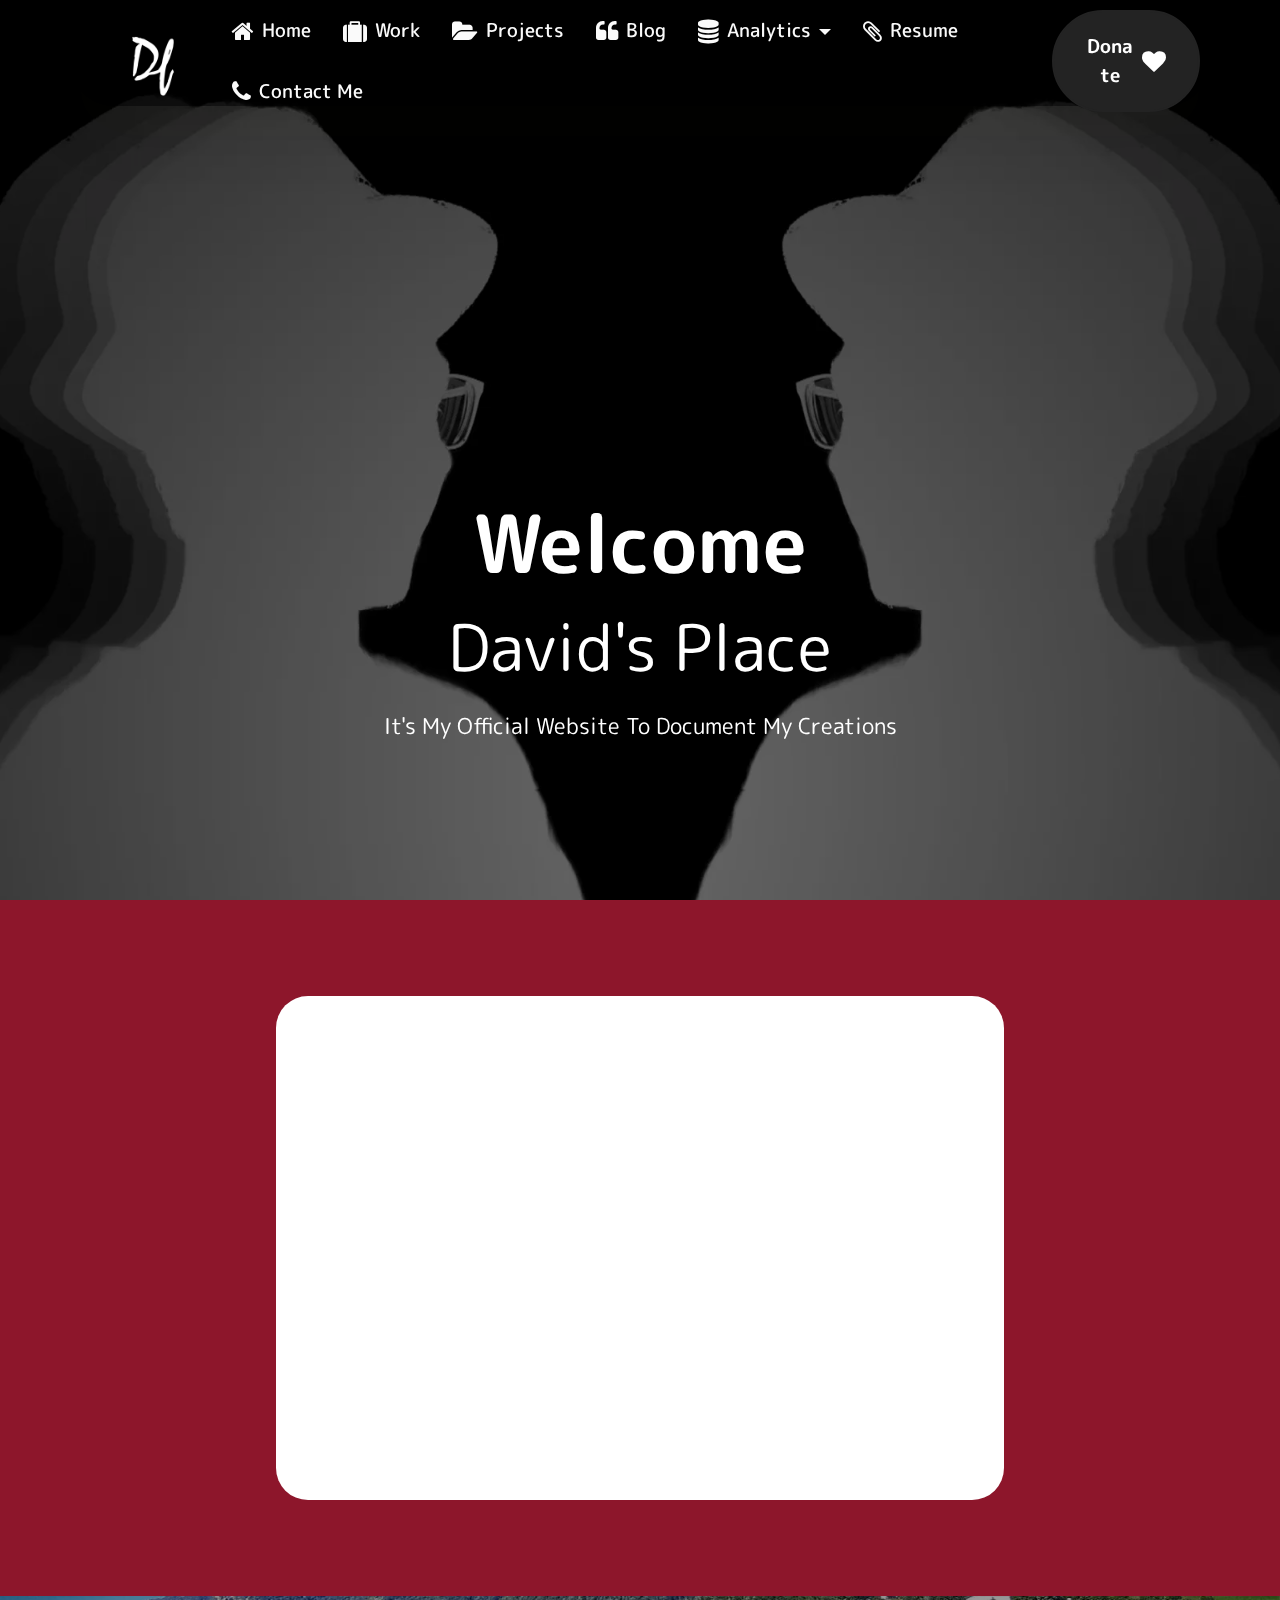
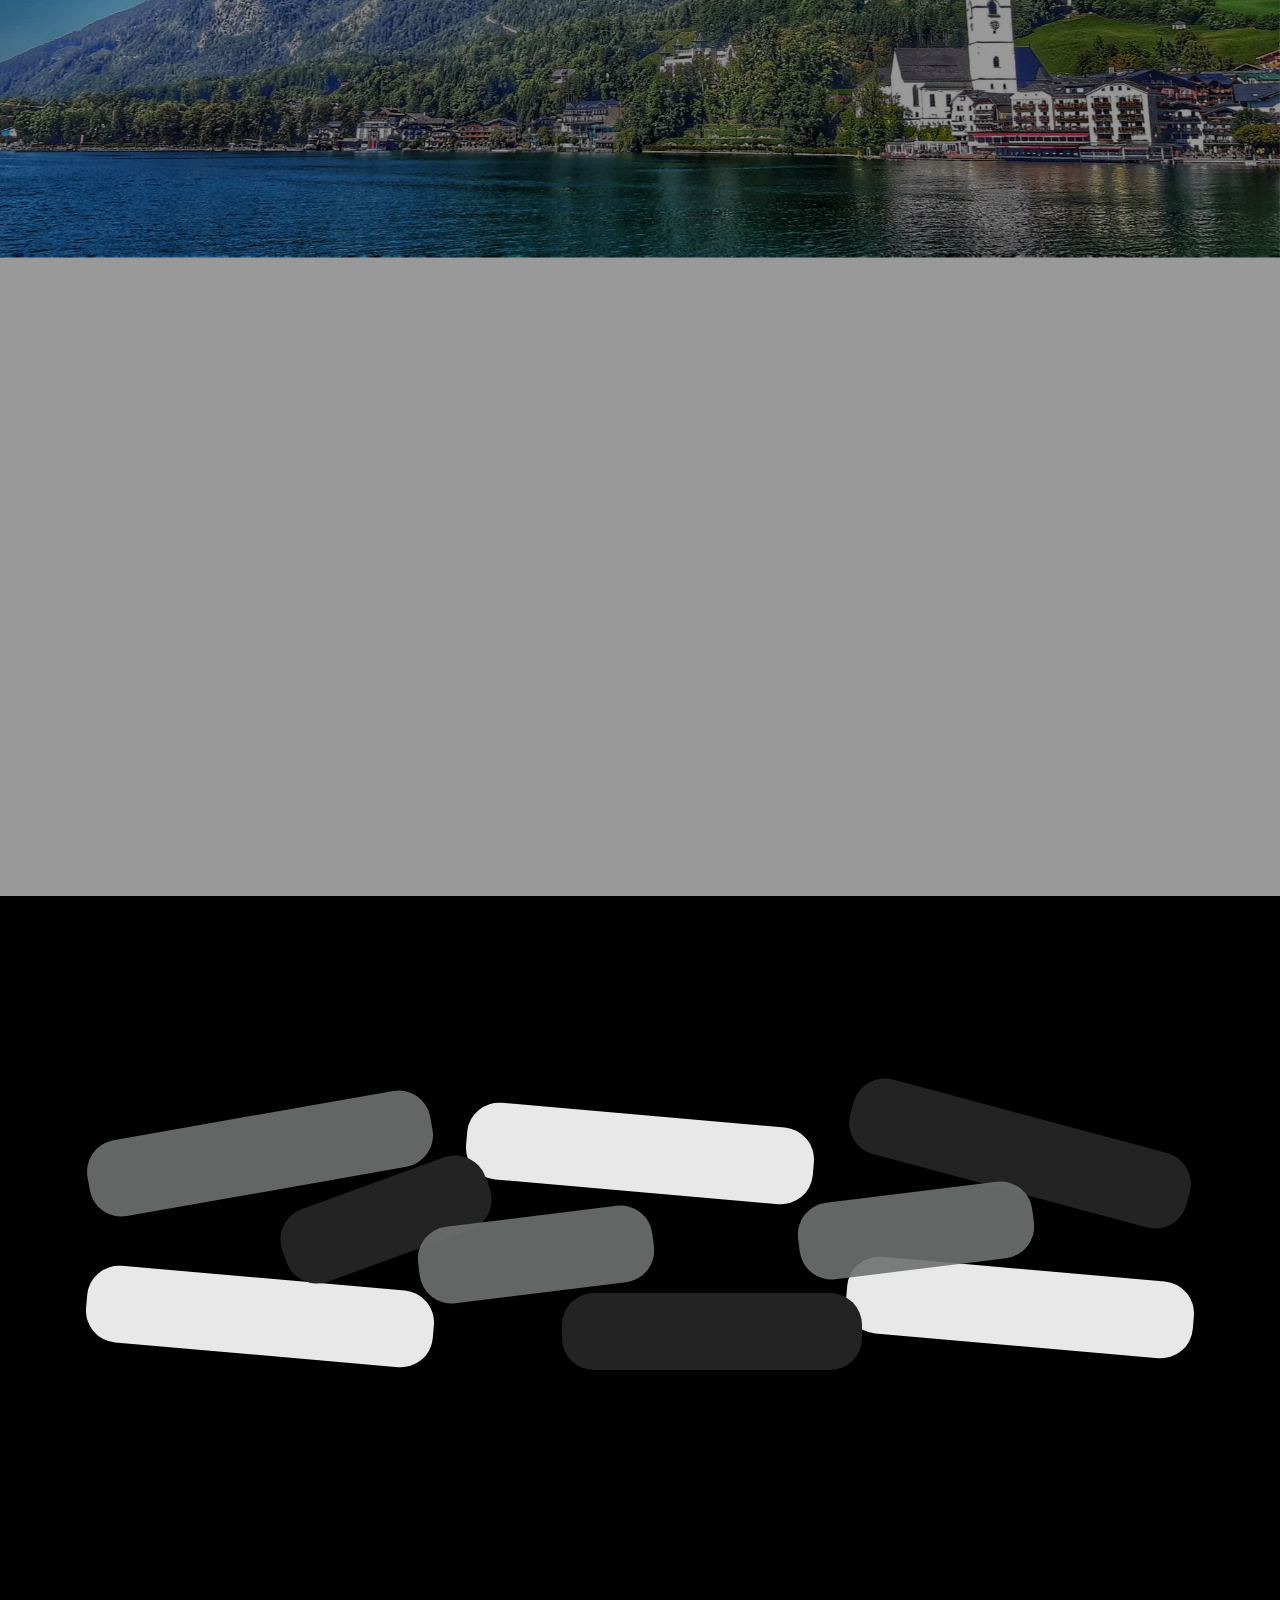
==== commit 3d400066: "Update code with #BringThemBack" ====
--- a/index.html
+++ b/index.html
@@ -1,13 +1,17 @@
 <!DOCTYPE html>
-<html  >
+<html  lang="en">
 <head>
   
   <meta charset="UTF-8">
   <meta http-equiv="X-UA-Compatible" content="IE=edge">
   
+  <meta name="twitter:card" content="summary_large_image"/>
+  <meta name="twitter:image:src" content="assets/images/index-meta.png">
+  <meta property="og:image" content="assets/images/index-meta.png">
+  <meta name="twitter:title" content="David Furman | Home">
   <meta name="viewport" content="width=device-width, initial-scale=1, minimum-scale=1">
   <link rel="shortcut icon" href="assets/images/df-main-logo-clear-96x96.png" type="image/x-icon">
-  <meta name="description" content="Welcome To My Personal Website">
+  <meta name="description" content="Welcome to David Furman's Personal Website, where I document my professional journey, creative endeavors, and technological insights. Explore my world of innovation and passion for technology and gaming. Join me in uncovering the latest in DevOps, cybersecurity, and gaming adventures.">
   
   
   <title>David Furman | Home</title>
@@ -30,12 +34,30 @@
   <link rel="preload" as="style" href="assets/mobirise/css/mbr-additional.css"><link rel="stylesheet" href="assets/mobirise/css/mbr-additional.css" type="text/css">
 
   
-  
+  <script async src="https://analytics.ims-network.net/script.js" data-website-id="c405bbe8-7073-4f24-8343-65768080e334"></script>
+
+<script async src="https://analytics.ims-network.net/script.js" data-website-id="152b0e7d-c963-43ac-9bc0-3631626762ee"></script>
   
 
 </head>
 <body>
-  
+  <script src="https://cdn.enable.co.il/licenses/enable-L14970n18edgjtql-1022-37091/init.js"></script>
+
+<div id="bthn" lang="en"></div><script>
+(function () {
+   var script = document.createElement("script");
+   script.type = "text/javascript";
+   script.src = "https://bringthemhomenow.net/1.0.8/hostages-ticker.js";
+   script.setAttribute(
+     "integrity",
+     "sha384-jQVW0E+wZK5Rv1fyN+b89m7cYY8txH4s3uShzHf1T51hdBTPo7yKL6Yizgr+Gp8C"
+   );
+   script.setAttribute("crossorigin", "anonymous");
+   document.getElementsByTagName("head")[0].appendChild(script);
+ })();
+</script>
+
+
   <section data-bs-version="5.1" class="menu menu1 cid-tRJC38kyfq" once="menu" id="menu01-4">
 	
 
@@ -43,8 +65,8 @@
 		<div class="container">
 			<div class="navbar-brand">
 				<span class="navbar-logo">
-					<a href="https://david-furman.com" target="_blank">
-						<img src="assets/images/df-main-logo-clear-96x96.png" alt="My Logo a logo of dl with an outline of the hand lettered name, in the style of monochromatic expressionism, minimalistic brushstrokes" style="height: 5rem;">
+					<a href="index.html" target="_blank">
+						<img src="[data-uri]" alt="My Logo a logo of dl with an outline of the hand lettered name, in the style of monochromatic expressionism, minimalistic brushstrokes" style="height: 5rem;" loading="lazy" class="lazyload" data-src="assets/images/df-main-logo-clear-96x96.png">
 					</a>
 				</span>
 				
@@ -59,16 +81,16 @@
 			</button>
 			<div class="collapse navbar-collapse" id="navbarSupportedContent">
 				<ul class="navbar-nav nav-dropdown" data-app-modern-menu="true"><li class="nav-item">
-						<a class="nav-link link text-white display-4" href="#"><span class="fa fa-home mbr-iconfont mbr-iconfont-btn"></span>Home</a>
+						<a class="nav-link link text-white text-primary display-4" href="index.html"><span class="fa fa-home mbr-iconfont mbr-iconfont-btn"></span>Home</a>
 					</li>
 					<li class="nav-item">
-						<a class="nav-link link text-white display-4" href="#" aria-expanded="false"><span class="fa fa-suitcase mbr-iconfont mbr-iconfont-btn"></span>Work</a>
+						<a class="nav-link link text-white text-primary display-4" href="work.html" aria-expanded="false"><span class="fa fa-suitcase mbr-iconfont mbr-iconfont-btn"></span>Work</a>
 					</li>
 					<li class="nav-item">
-						<a class="nav-link link text-white display-4" href="#"><span class="fa fa-folder-open mbr-iconfont mbr-iconfont-btn"></span>Projects</a>
-					</li><li class="nav-item"><a class="nav-link link text-white text-primary display-4" href="https://blog.thefourcraft.com" target="_blank"><span class="fa fa-quote-left mbr-iconfont mbr-iconfont-btn"></span>Blog</a></li><li class="nav-item dropdown"><a class="nav-link link text-white dropdown-toggle display-4" href="#" data-toggle="dropdown-submenu" data-bs-toggle="dropdown" data-bs-auto-close="outside" aria-expanded="false"><span class="fa fa-database mbr-iconfont mbr-iconfont-btn"></span>Analytics</a><div class="dropdown-menu" aria-labelledby="dropdown-180"><a class="text-white dropdown-item text-primary display-4" href="https://analytics.ims-network.net/share/afaBZ01ujjF8JKt0/DF%20-%20David's%20Personal%20Website" target="_blank">thefourcraft.com</a><a class="text-white dropdown-item text-primary display-4" href="https://analytics.ims-network.net/share/OpEXsx3qf9v1joAH/DF%20-%20Second%20Domain">david-furman.com</a></div></li><li class="nav-item"><a class="nav-link link text-white display-4" href="#"><span class="fa fa-paperclip mbr-iconfont mbr-iconfont-btn"></span>Resume</a></li><li class="nav-item"><a class="nav-link link text-white display-4" href="#"><span class="fa fa-phone mbr-iconfont mbr-iconfont-btn"></span>Contact Me</a></li></ul>
+						<a class="nav-link link text-white text-primary display-4" href="projects.html"><span class="fa fa-folder-open mbr-iconfont mbr-iconfont-btn"></span>Projects</a>
+					</li><li class="nav-item"><a class="nav-link link text-white text-primary display-4" href="https://blog.thefourcraft.com" target="_blank"><span class="fa fa-quote-left mbr-iconfont mbr-iconfont-btn"></span>Blog</a></li><li class="nav-item dropdown"><a class="nav-link link text-white dropdown-toggle display-4" href="#" data-toggle="dropdown-submenu" data-bs-toggle="dropdown" data-bs-auto-close="outside" aria-expanded="false"><span class="fa fa-database mbr-iconfont mbr-iconfont-btn"></span>Analytics</a><div class="dropdown-menu" aria-labelledby="dropdown-180"><a class="text-white dropdown-item text-primary display-4" href="https://analytics.ims-network.net/share/afaBZ01ujjF8JKt0/DF%20-%20David's%20Personal%20Website" target="_blank">thefourcraft.com</a><a class="text-white dropdown-item text-primary display-4" href="https://analytics.ims-network.net/share/OpEXsx3qf9v1joAH/DF%20-%20Second%20Domain">david-furman.com</a></div></li><li class="nav-item"><a class="nav-link link text-white text-primary display-4" href="resume.html"><span class="fa fa-paperclip mbr-iconfont mbr-iconfont-btn"></span>Resume</a></li><li class="nav-item"><a class="nav-link link text-white text-primary display-4" href="contact-me.html" target="_blank"><span class="fa fa-phone mbr-iconfont mbr-iconfont-btn"></span>Contact Me</a></li></ul>
 				
-				<div class="navbar-buttons mbr-section-btn"><a class="btn btn-primary display-4" href="#"><span class="fa fa-heart mbr-iconfont mbr-iconfont-btn"></span>Donate</a></div>
+				<div class="navbar-buttons mbr-section-btn"><a class="btn btn-primary display-4" href="https://github.com/sponsors/thefourcraft" target="_blank"><span class="fa fa-heart mbr-iconfont mbr-iconfont-btn"></span>Donate</a></div>
 			</div>
 		</div>
 	</nav>
@@ -91,6 +113,28 @@
   </div>
 </section>
 
+<section data-bs-version="5.1" class="header14 cid-tUMrfXF0il" id="header14-14">
+	
+
+	
+	
+	<div class="container">
+		<div class="row justify-content-center">
+			<div class="card col-12 col-md-12 col-lg-8">
+				<div class="card-wrapper">
+					<div class="card-box align-center">
+						<h1 class="card-title mbr-fonts-style mb-4 display-1"><strong>ISRAEL IS AT WAR!</strong></h1>
+						<p class="mbr-text mbr-fonts-style mb-4 display-5">
+							#STANDWITHUS
+						</p>
+						<div class="mbr-section-btn mt-4"><a class="btn btn-success display-7" href="https://iron-swords.co.il/" target="_blank">IRON SWORDS PLATFORM</a></div>
+					</div>
+				</div>
+			</div>
+		</div>
+	</div>
+</section>
+
 <section data-bs-version="5.1" class="header6 cid-tRJB6Qjpdg mbr-fullscreen mbr-parallax-background" id="header6-3">
 
     
@@ -200,43 +244,33 @@
 			<div class="col-12 col-md-6 col-lg-3">
 				<h5 class="mbr-section-subtitle mbr-fonts-style mb-2 display-5"><strong>My Work</strong></h5>
 				<ul class="list mbr-fonts-style display-7">
-					<li class="mbr-text item-wrap">AiDock</li>
-					<li class="mbr-text item-wrap">IMS - Network</li>
-					<li class="mbr-text item-wrap">TeGriAi</li>
-					<li class="mbr-text item-wrap">The Israeli Gaming Association</li>
-					<li class="mbr-text item-wrap">Even More?!</li>
+					<li class="mbr-text item-wrap"><a href="https://aidock.net" class="text-white" target="_blank">AiDock</a></li><a href="https://aidock.net" class="text-primary" target="_blank">
+					</a><li class="mbr-text item-wrap"><a href="https://ims-network.org" class="text-white" target="_blank">IMS - Network</a></li><a href="https://ims-network.org" class="text-primary" target="_blank">
+					</a><li class="mbr-text item-wrap"><a href="https://tegriai.com/" class="text-white" target="_blank">TeGriAi</a></li><a href="https://tegriai.com/" class="text-primary" target="_blank">
+					</a><li class="mbr-text item-wrap"><a href="https://גיימינג.ישראל" class="text-white" target="_blank">The Israeli Gaming Association</a></li><a href="https://גיימינג.ישראל" class="text-primary" target="_blank">
+					</a><li class="mbr-text item-wrap"><a href="work.html" class="text-white">Even More?!</a></li>
 				</ul>
 			</div>
 			<div class="col-12 col-md-6 col-lg-3">
 				<h5 class="mbr-section-subtitle mbr-fonts-style mb-2 display-5"><strong>Projects&nbsp;</strong></h5>
 				<ul class="list mbr-fonts-style display-7">
-					<li class="mbr-text item-wrap">Localization&nbsp;</li>
-					<li class="mbr-text item-wrap">OSS Projects</li>
-					<li class="mbr-text item-wrap">Volunteering&nbsp;</li>
-					<li class="mbr-text item-wrap">Websites</li>
-					<li class="mbr-text item-wrap">Beta Testing</li>
+					<li class="mbr-text item-wrap"><a href="projects.html#localization-projects" class="text-white">Localization</a></li><a href="projects.html#localization-projects" class="text-primary">
+					</a><li class="mbr-text item-wrap"><a href="projects.html#open-source-projects" class="text-white">OSS Projects</a></li>
 				</ul>
 			</div>
 			<div class="col-12 col-md-6 col-lg-3">
 				<h5 class="mbr-section-subtitle mbr-fonts-style mb-2 display-5">
 					<strong>Links</strong></h5>
 				<ul class="list mbr-fonts-style display-7">
-					<li class="mbr-text item-wrap">Help</li>
-					<li class="mbr-text item-wrap">Info</li>
-					<li class="mbr-text item-wrap">Contacts</li>
-					<li class="mbr-text item-wrap">FAQ</li>
-					<li class="mbr-text item-wrap">Report</li>
+					<li class="mbr-text item-wrap"><a href="https://blog.thefourcraft.com" class="text-white" target="_blank">My Blog</a></li><a href="https://blog.thefourcraft.com" class="text-primary" target="_blank">
+					</a><li class="mbr-text item-wrap"><a href="https://tools.thefourcraft.com" class="text-white" target="_blank">DF - Tools</a></li>
 				</ul>
 			</div>
 			<div class="col-12 col-md-6 col-lg-3">
 				<h5 class="mbr-section-subtitle mbr-fonts-style mb-2 display-5">
 					<strong>Legal</strong></h5>
 				<ul class="list mbr-fonts-style display-7">
-					<li class="mbr-text item-wrap">History</li>
-					<li class="mbr-text item-wrap">Clients</li>
-					<li class="mbr-text item-wrap">Teams</li>
-					<li class="mbr-text item-wrap">Brand</li>
-					<li class="mbr-text item-wrap">Terms</li>
+					<li class="mbr-text item-wrap"><a href="page5.html" class="text-white">Privacy Policy</a></li>
 				</ul>
 			</div>
 			<div class="col-12 mt-5 footer-col">
@@ -276,7 +310,7 @@
 				</div>
 			</div>
 			<div class="col-12 mt-4">
-				<p class="mbr-text mb-0 mbr-fonts-style copyright align-center display-4">Copyright © 2023 DF. All rights reserved.<br>Unless otherwise stated, all content on this website is the property of DF and may not be reproduced,<br>distributed, transmitted, displayed, published, adapted,<br>or modified in any way without the prior written permission of DF.<br><br>This statement clearly states who owns the copyright to the content on the website,<br>and it specifies what users are allowed to do with that content.<br>It also clarifies that any unauthorized use of the content is prohibited.<br><br>This Website Is <a href="https://github.com/thefourcraft/DF-Website" class="text-secondary" target="_blank">Open Source</a> and Licensed Under <a href="https://github.com/thefourcraft/DF-Website/blob/production/LICENSE.md" class="text-danger" target="_blank">CC BY-NC-ND 4.0</a><br>Powered By <a href="https://pages.cloudflare.com/" class="text-info" target="_blank">Cloudflare Pages</a> Walshy™ | illustrations © Storyset<br>I'm Grateful For Your Interest In My Website ❤️‍🔥</p>
+				<p class="mbr-text mb-0 mbr-fonts-style copyright align-center display-4">Copyright © 2023 DF. All rights reserved.<br>Unless otherwise stated, all content on this website is the property of DF and may not be reproduced,<br>distributed, transmitted, displayed, published, adapted,<br>or modified in any way without the prior written permission of DF.<br><br>This Website Is <a href="https://github.com/thefourcraft/DF-Website" class="text-secondary" target="_blank">Open Source</a> and Licensed Under <a href="https://github.com/thefourcraft/DF-Website/blob/production/LICENSE.md" class="text-danger" target="_blank">CC BY-NC-ND 4.0</a><br>Powered By <a href="https://pages.cloudflare.com/" class="text-info" target="_blank">Cloudflare Pages</a> Walshy™ | illustrations © <a href="https://storyset.com/" class="text-secondary" target="_blank">Storyset</a><br>I'm Grateful For Your Interest In My Website ❤️‍🔥</p>
 			</div>
 		</div>
 	</div>
@@ -296,5 +330,6 @@
   
   <input name="animation" type="hidden">
   
+<script>"use strict";if("loading"in HTMLImageElement.prototype){document.querySelectorAll('img[loading="lazy"]').forEach(e=>{e.src=e.dataset.src;if(e.getAttribute("style")){e.setAttribute("data-temp-style",e.getAttribute("style"))};if(e.getAttribute("data-aspectratio")){e.style.paddingTop=100*e.getAttribute("data-aspectratio")+"%";e.style.height=0;}e.onload=function(){if(e.getAttribute("data-temp-style")){e.setAttribute("style", e.getAttribute("data-temp-style"))}else{e.removeAttribute("style")};e.removeAttribute("data-temp-style")}})}else{const e=document.createElement("script");e.src="https://cdnjs.cloudflare.com/ajax/libs/lazysizes/5.1.2/lazysizes.min.js";document.body.appendChild(e)}</script>
 </body>
 </html>--- a/assets/mobirise/css/mbr-additional.css
+++ b/assets/mobirise/css/mbr-additional.css
@@ -1339,6 +1339,47 @@
 .cid-tRJ31b9rKX .mbr-section-btn {
   text-align: center;
 }
+.cid-tUMrfXF0il {
+  padding-top: 6rem;
+  padding-bottom: 6rem;
+  background-color: #8d162b;
+}
+.cid-tUMrfXF0il .mbr-fallback-image.disabled {
+  display: none;
+}
+.cid-tUMrfXF0il .mbr-fallback-image {
+  display: block;
+  background-size: cover;
+  background-position: center center;
+  width: 100%;
+  height: 100%;
+  position: absolute;
+  top: 0;
+}
+.cid-tUMrfXF0il .card-wrapper {
+  background: #ffffff;
+  border-radius: 4px;
+}
+@media (max-width: 767px) {
+  .cid-tUMrfXF0il .card-wrapper {
+    padding: 2rem 1.5rem;
+    margin-bottom: 1rem;
+  }
+}
+@media (min-width: 768px) and (max-width: 991px) {
+  .cid-tUMrfXF0il .card-wrapper {
+    padding: 2.25rem;
+  }
+}
+@media (min-width: 992px) {
+  .cid-tUMrfXF0il .card-wrapper {
+    padding: 4rem;
+  }
+}
+.cid-tUMrfXF0il .mbr-text,
+.cid-tUMrfXF0il .mbr-section-btn {
+  text-align: center;
+}
 .cid-tRJB6Qjpdg {
   background-image: url("../../../assets/images/20210923-1417430-1-2000x1269.webp");
 }
@@ -2185,123 +2226,231 @@
     padding: 1rem;
   }
 }
-.cid-tRZsrFrsM2 {
-  background-color: #ffffff;
-  padding-top: 0;
-  padding-bottom: 0;
-}
-.cid-tRZsrFrsM2 .carousel {
-  width: 100%;
-}
-.cid-tRZsrFrsM2 .carousel-inner {
-  display: flex;
-  align-content: center;
-  align-items: center;
-}
-.cid-tRZsrFrsM2 .carousel-item img {
-  height: 100vh;
-  object-fit: cover;
-}
-.cid-tRZsrFrsM2 img,
-.cid-tRZsrFrsM2 .item-wrapper {
-  border-radius: 0 !important;
-}
-.cid-tRZsrFrsM2 .carousel-caption {
-  bottom: 40px;
-}
-.cid-tRZsrFrsM2 .mobi-mbri-arrow-next {
-  margin-left: 5px;
-}
-.cid-tRZsrFrsM2 .mobi-mbri-arrow-prev {
-  margin-right: 5px;
-}
-.cid-tRZsrFrsM2 .carousel-control:hover {
+.cid-tShIvMTyZS .modal-body .close {
+  background: #1b1b1b;
+}
+.cid-tShIvMTyZS .modal-body .close span {
+  font-style: normal;
+}
+.cid-tShIvMTyZS .carousel-inner > .active,
+.cid-tShIvMTyZS .carousel-inner > .next,
+.cid-tShIvMTyZS .carousel-inner > .prev {
+  display: table;
+}
+.cid-tShIvMTyZS .carousel-control .icon-next,
+.cid-tShIvMTyZS .carousel-control .icon-prev {
+  margin-top: -18px;
+  font-size: 40px;
+  line-height: 27px;
+}
+.cid-tShIvMTyZS .carousel-control:hover {
   background: #1b1b1b;
   color: #fff;
   opacity: 1;
 }
-.cid-tRZsrFrsM2 .item-wrapper {
+@media (max-width: 767px) {
+  .cid-tShIvMTyZS .container .carousel-control {
+    margin-bottom: 0;
+  }
+}
+.cid-tShIvMTyZS .boxed-slider {
+  position: relative;
+  padding: 93px 0;
+}
+.cid-tShIvMTyZS .boxed-slider > div {
+  position: relative;
+}
+.cid-tShIvMTyZS .container img {
   width: 100%;
 }
-@media (max-width: 767px) {
-  .cid-tRZsrFrsM2 .container .carousel-control {
-    margin-bottom: 0;
-  }
-  .cid-tRZsrFrsM2 .content-slider-wrap {
-    width: 100% !important;
-  }
-}
-.cid-tRZsrFrsM2 .container .carousel-indicators {
+.cid-tShIvMTyZS .container img + .row {
+  position: absolute;
+  top: 50%;
+  left: 0;
+  right: 0;
+  -webkit-transform: translateY(-50%);
+  -moz-transform: translateY(-50%);
+  transform: translateY(-50%);
+  z-index: 2;
+}
+.cid-tShIvMTyZS .mbr-section {
+  padding: 0;
+  background-attachment: scroll;
+}
+.cid-tShIvMTyZS .mbr-table-cell {
+  padding: 0;
+}
+.cid-tShIvMTyZS .container .carousel-indicators {
   margin-bottom: 3px;
 }
-.cid-tRZsrFrsM2 .carousel-control {
+.cid-tShIvMTyZS .carousel-caption {
   top: 50%;
-  width: 60px;
-  height: 60px;
+  right: 0;
+  bottom: auto;
+  left: 0;
+  display: flex;
+  -webkit-align-items: center;
+  align-items: center;
+  -webkit-transform: translateY(-50%);
+  transform: translateY(-50%);
+}
+.cid-tShIvMTyZS .container-slide.container {
+  width: 100%;
+  min-height: 100vh;
+  padding: 0;
+}
+.cid-tShIvMTyZS .carousel-item {
+  background-position: 50% 50%;
+  background-repeat: no-repeat;
+  background-size: cover;
+  -o-transition: -o-transform 0.6s ease-in-out;
+  -webkit-transition: -webkit-transform 0.6s ease-in-out;
+  transition: transform 0.6s ease-in-out, -webkit-transform 0.6s ease-in-out, -o-transform 0.6s ease-in-out;
+  -webkit-backface-visibility: hidden;
+  backface-visibility: hidden;
+  -webkit-perspective: 1000px;
+  perspective: 1000px;
+}
+@media (max-width: 576px) {
+  .cid-tShIvMTyZS .carousel-item .container {
+    width: 100%;
+  }
+}
+.cid-tShIvMTyZS .carousel-item-next.carousel-item-left,
+.cid-tShIvMTyZS .carousel-item-prev.carousel-item-right {
+  -webkit-transform: translate3d(0, 0, 0);
+  transform: translate3d(0, 0, 0);
+}
+.cid-tShIvMTyZS .mbr-slider .carousel-control {
+  top: 50%;
+  width: 70px;
+  height: 70px;
   margin-top: -1.5rem;
-  font-size: 22px;
+  font-size: 35px;
   background-color: rgba(0, 0, 0, 0.5);
-  border: 2px solid #fff;
+  border: 1px solid #fff;
   border-radius: 50%;
-  transition: all 0.3s;
-}
-.cid-tRZsrFrsM2 .carousel-control.carousel-control-prev {
+  transition: all .3s;
+  z-index: 11;
+}
+.cid-tShIvMTyZS .mbr-slider .carousel-control.carousel-control-prev {
   left: 0;
   margin-left: 2.5rem;
 }
-.cid-tRZsrFrsM2 .carousel-control.carousel-control-next {
+.cid-tShIvMTyZS .mbr-slider .carousel-control.carousel-control-next {
   right: 0;
   margin-right: 2.5rem;
 }
-@media (max-width: 767px) {
-  .cid-tRZsrFrsM2 .carousel-control {
+.cid-tShIvMTyZS .mbr-slider .carousel-control .mbr-iconfont {
+  font-size: 1.5rem;
+}
+@media (max-width: 767px) {
+  .cid-tShIvMTyZS .mbr-slider .carousel-control {
     top: auto;
     bottom: 1rem;
   }
 }
-.cid-tRZsrFrsM2 .carousel-indicators {
+.cid-tShIvMTyZS .mbr-slider .carousel-indicators {
   position: absolute;
   bottom: 0;
   margin-bottom: 1.5rem !important;
 }
-.cid-tRZsrFrsM2 .carousel-indicators li {
-  max-width: 15px;
-  height: 15px;
-  width: 15px;
-  max-height: 15px;
+.cid-tShIvMTyZS .mbr-slider .carousel-indicators li {
+  max-width: 20px;
+  width: 20px;
+  height: 20px;
+  max-height: 20px;
   margin: 3px;
   background-color: rgba(0, 0, 0, 0.5);
-  border: 2px solid #fff;
+  border: 1px solid #fff;
   border-radius: 50%;
-  opacity: 0.5;
-  transition: all 0.3s;
-}
-.cid-tRZsrFrsM2 .carousel-indicators li.active,
-.cid-tRZsrFrsM2 .carousel-indicators li:hover {
-  opacity: 0.9;
-}
-.cid-tRZsrFrsM2 .carousel-indicators li::after,
-.cid-tRZsrFrsM2 .carousel-indicators li::before {
+  opacity: .5;
+  transition: all .3s;
+}
+.cid-tShIvMTyZS .mbr-slider .carousel-indicators li.active,
+.cid-tShIvMTyZS .mbr-slider .carousel-indicators li:hover {
+  opacity: .9;
+}
+.cid-tShIvMTyZS .mbr-slider .carousel-indicators li::after,
+.cid-tShIvMTyZS .mbr-slider .carousel-indicators li::before {
   content: none;
 }
-.cid-tRZsrFrsM2 .carousel-indicators.ie-fix {
+.cid-tShIvMTyZS .mbr-slider .carousel-indicators.ie-fix {
   left: 50%;
   display: block;
   width: 60%;
   margin-left: -30%;
   text-align: center;
 }
-@media (max-width: 768px) {
-  .cid-tRZsrFrsM2 .carousel-indicators {
+@media (max-width: 576px) {
+  .cid-tShIvMTyZS .mbr-slider .carousel-indicators {
     display: none !important;
   }
 }
-@media (max-width: 991px) {
-  .cid-tRZsrFrsM2 .mbr-section-subtitle,
-  .cid-tRZsrFrsM2 .mbr-section-text,
-  .cid-tRZsrFrsM2 .mbr-section-btn {
-    text-align: center;
-  }
+.cid-tShIvMTyZS .mbr-slider > .container img {
+  width: 100%;
+}
+.cid-tShIvMTyZS .mbr-slider > .container img + .row {
+  position: absolute;
+  top: 50%;
+  right: 0;
+  left: 0;
+  z-index: 2;
+  -moz-transform: translateY(-50%);
+  -webkit-transform: translateY(-50%);
+  transform: translateY(-50%);
+}
+.cid-tShIvMTyZS .mbr-slider > .container .carousel-indicators {
+  margin-bottom: 3px;
+}
+@media (max-width: 576px) {
+  .cid-tShIvMTyZS .mbr-slider > .container .carousel-control {
+    margin-bottom: 0;
+  }
+}
+.cid-tShIvMTyZS .mbr-slider .mbr-section {
+  padding: 0;
+  background-attachment: scroll;
+}
+.cid-tShIvMTyZS .mbr-slider .mbr-table-cell {
+  padding: 0;
+}
+.cid-tShIvMTyZS .carousel-item .container.container-slide {
+  position: initial;
+  width: auto;
+  min-height: 0;
+}
+.cid-tShIvMTyZS .full-screen .slider-fullscreen-image {
+  min-height: 100vh;
+  background-repeat: no-repeat;
+  background-position: 50% 50%;
+  background-size: cover;
+}
+.cid-tShIvMTyZS .full-screen .slider-fullscreen-image.active {
+  display: -o-flex;
+}
+.cid-tShIvMTyZS .full-screen .container {
+  width: auto;
+  padding-right: 0;
+  padding-left: 0;
+}
+.cid-tShIvMTyZS .full-screen .carousel-item .container.container-slide {
+  min-width: 100%;
+  min-height: 100vh;
+  padding: 0;
+}
+.cid-tShIvMTyZS .full-screen .carousel-item .container.container-slide img {
+  display: none;
+}
+.cid-tShIvMTyZS .mbr-background-video-preview {
+  position: absolute;
+  top: 0;
+  right: 0;
+  bottom: 0;
+  left: 0;
+}
+.cid-tShIvMTyZS .mbr-overlay ~ .container-slide {
+  z-index: auto;
 }
 .cid-tRWiKgN0MZ {
   padding-top: 6rem;
@@ -2404,3 +2553,3206 @@
 .cid-tRWiKgN0MZ .copyright {
   color: #ffffff;
 }
+.cid-tRJC38kyfq {
+  z-index: 1000;
+  width: 100%;
+  position: relative;
+}
+.cid-tRJC38kyfq .dropdown-item:before {
+  font-family: Moririse2 !important;
+  content: "\e966";
+  display: inline-block;
+  width: 0;
+  position: absolute;
+  left: 1rem;
+  top: 0.5rem;
+  margin-right: 0.5rem;
+  line-height: 1;
+  font-size: inherit;
+  vertical-align: middle;
+  text-align: center;
+  overflow: hidden;
+  transform: scale(0, 1);
+  transition: all 0.25s ease-in-out;
+}
+@media (max-width: 767px) {
+  .cid-tRJC38kyfq .navbar-toggler {
+    transform: scale(0.8);
+  }
+}
+.cid-tRJC38kyfq .navbar-brand {
+  flex-shrink: 0;
+  align-items: center;
+  margin-right: 0;
+  padding: 10px 0;
+  transition: all 0.3s;
+  word-break: break-word;
+  z-index: 1;
+}
+.cid-tRJC38kyfq .navbar-brand img {
+  max-width: 100%;
+  max-height: 100%;
+  border-radius: 0px !important;
+}
+.cid-tRJC38kyfq .navbar-brand .navbar-caption {
+  line-height: inherit !important;
+}
+.cid-tRJC38kyfq .navbar-brand .navbar-logo a {
+  outline: none;
+}
+.cid-tRJC38kyfq .navbar-nav {
+  margin: auto;
+  margin-left: 0;
+}
+.cid-tRJC38kyfq .navbar-nav .nav-item {
+  padding: 0 !important;
+  transition: .3s all !important;
+}
+.cid-tRJC38kyfq .navbar-nav .nav-item .nav-link {
+  padding: 16px !important;
+  margin: 0 !important;
+  border-radius: 1rem !important;
+  transition: .3s all !important;
+}
+.cid-tRJC38kyfq .navbar-nav .nav-item .nav-link:hover {
+  background-color: rgba(27, 31, 10, 0.06);
+}
+.cid-tRJC38kyfq .navbar-nav .open .nav-link::after {
+  transform: rotate(180deg);
+}
+@media (min-width: 992px) {
+  .cid-tRJC38kyfq .navbar-nav .open .nav-link::before {
+    content: "";
+    width: 100%;
+    height: 20px;
+    top: 100%;
+    background: transparent;
+    position: absolute;
+  }
+}
+.cid-tRJC38kyfq .navbar-nav .dropdown-item {
+  padding: 12px !important;
+  border-radius: 0.5rem !important;
+  margin: 0 8px !important;
+  transition: .3s all !important;
+}
+.cid-tRJC38kyfq .navbar-nav .dropdown-item:hover {
+  background-color: rgba(27, 31, 10, 0.06);
+}
+@media (min-width: 992px) {
+  .cid-tRJC38kyfq .navbar-nav {
+    padding-left: 1.5rem;
+  }
+}
+.cid-tRJC38kyfq .nav-link {
+  width: fit-content;
+  position: relative;
+}
+.cid-tRJC38kyfq .navbar-logo {
+  padding-left: 2rem;
+  margin: 0 !important;
+}
+@media (max-width: 767px) {
+  .cid-tRJC38kyfq .navbar-logo {
+    padding-left: 1rem;
+  }
+}
+.cid-tRJC38kyfq .navbar-caption {
+  padding-left: 1rem;
+  padding-right: .5rem;
+}
+@media (max-width: 767px) {
+  .cid-tRJC38kyfq .nav-dropdown {
+    padding-bottom: 0.5rem;
+  }
+}
+.cid-tRJC38kyfq .nav-dropdown .link.dropdown-toggle::after {
+  margin-left: 0.5rem;
+  margin-top: 0.2rem;
+  transition: .3s all;
+}
+.cid-tRJC38kyfq .container {
+  display: flex;
+  height: 90px;
+  padding: 0.5rem 0.6rem;
+  flex-wrap: nowrap;
+  background: rgba(0, 0, 0, 0.5) !important;
+  left: 0;
+  right: 0;
+  -webkit-box-pack: justify;
+  -ms-flex-pack: justify;
+  justify-content: flex-end;
+  -webkit-box-align: center;
+  -webkit-align-items: center;
+  -ms-flex-align: center;
+  align-items: center;
+  border-radius: 100vw;
+  margin-top: 1rem;
+  background-color: #000000;
+  box-shadow: 0 30px 60px 0 rgba(27, 31, 10, 0.08);
+}
+@media (max-width: 992px) {
+  .cid-tRJC38kyfq .container {
+    padding-right: 2rem;
+  }
+}
+@media (max-width: 767px) {
+  .cid-tRJC38kyfq .container {
+    width: 95%;
+    height: 56px !important;
+    padding-right: 1rem;
+    margin-top: 0rem;
+  }
+}
+.cid-tRJC38kyfq .iconfont-wrapper {
+  color: #000000 !important;
+  font-size: 1.5rem;
+  padding-right: 0.5rem;
+}
+.cid-tRJC38kyfq .dropdown-menu {
+  flex-wrap: wrap;
+  flex-direction: column;
+  max-width: 100%;
+  padding: 12px 4px !important;
+  border-radius: 1.5rem;
+  transition: .3s all !important;
+  min-width: auto;
+  background: #000000;
+  background: rgba(0, 0, 0, 0.5) !important;
+}
+.cid-tRJC38kyfq .nav-item:focus,
+.cid-tRJC38kyfq .nav-link:focus {
+  outline: none;
+}
+.cid-tRJC38kyfq .dropdown .dropdown-menu .dropdown-item {
+  width: auto;
+  transition: all 0.25s ease-in-out;
+}
+.cid-tRJC38kyfq .dropdown .dropdown-menu .dropdown-item::after {
+  right: 0.5rem;
+}
+.cid-tRJC38kyfq .dropdown .dropdown-menu .dropdown-item .mbr-iconfont {
+  margin-right: 0.5rem;
+  vertical-align: sub;
+}
+.cid-tRJC38kyfq .dropdown .dropdown-menu .dropdown-item .mbr-iconfont:before {
+  display: inline-block;
+  transform: scale(1, 1);
+  transition: all 0.25s ease-in-out;
+}
+.cid-tRJC38kyfq .collapsed .dropdown-menu .dropdown-item:before {
+  display: none;
+}
+.cid-tRJC38kyfq .collapsed .dropdown .dropdown-menu .dropdown-item {
+  padding: 0.235em 1.5em 0.235em 1.5em !important;
+  transition: none;
+  margin: 0 !important;
+}
+.cid-tRJC38kyfq .navbar {
+  min-height: 90px;
+  transition: all 0.3s;
+  border-bottom: 1px solid transparent;
+  background: transparent !important;
+  padding: 0 !important;
+  border: none !important;
+  box-shadow: none !important;
+  border-radius: 0 !important;
+}
+.cid-tRJC38kyfq .navbar.opened {
+  transition: all 0.3s;
+}
+.cid-tRJC38kyfq .navbar .dropdown-item {
+  padding: 0.5rem 1.8rem;
+}
+.cid-tRJC38kyfq .navbar .navbar-logo img {
+  width: auto;
+}
+.cid-tRJC38kyfq .navbar .navbar-collapse {
+  z-index: 1;
+  justify-content: flex-end;
+}
+.cid-tRJC38kyfq .navbar.collapsed {
+  justify-content: center;
+}
+.cid-tRJC38kyfq .navbar.collapsed .nav-item .nav-link::before {
+  display: none;
+}
+.cid-tRJC38kyfq .navbar.collapsed.opened .dropdown-menu {
+  top: 0;
+}
+@media (min-width: 992px) {
+  .cid-tRJC38kyfq .navbar.collapsed.opened:not(.navbar-short) .navbar-collapse {
+    max-height: calc(98.5vh - 5rem);
+  }
+}
+.cid-tRJC38kyfq .navbar.collapsed .dropdown-menu .dropdown-submenu {
+  left: 0 !important;
+}
+.cid-tRJC38kyfq .navbar.collapsed .dropdown-menu .dropdown-item:after {
+  right: auto;
+}
+.cid-tRJC38kyfq .navbar.collapsed .dropdown-menu .dropdown-toggle[data-toggle="dropdown-submenu"]:after {
+  margin-left: 0.5rem;
+  margin-top: 0.2rem;
+  border-top: 0.35em solid;
+  border-right: 0.35em solid transparent;
+  border-left: 0.35em solid transparent;
+  border-bottom: 0;
+  top: 41%;
+}
+.cid-tRJC38kyfq .navbar.collapsed ul.navbar-nav li {
+  margin: auto;
+}
+.cid-tRJC38kyfq .navbar.collapsed .dropdown-menu .dropdown-item {
+  padding: 0.25rem 1.5rem;
+  text-align: center;
+}
+.cid-tRJC38kyfq .navbar.collapsed .icons-menu {
+  padding-left: 0;
+  padding-right: 0;
+  padding-top: 0.5rem;
+  padding-bottom: 0.5rem;
+}
+@media (max-width: 767px) {
+  .cid-tRJC38kyfq .navbar {
+    min-height: 72px;
+  }
+  .cid-tRJC38kyfq .navbar .navbar-logo img {
+    height: 2rem !important;
+  }
+}
+@media (max-width: 991px) {
+  .cid-tRJC38kyfq .navbar .nav-item .nav-link::before {
+    display: none;
+  }
+  .cid-tRJC38kyfq .navbar.opened .dropdown-menu {
+    top: 0;
+  }
+  .cid-tRJC38kyfq .navbar .dropdown-menu .dropdown-submenu {
+    left: 0 !important;
+  }
+  .cid-tRJC38kyfq .navbar .dropdown-menu .dropdown-item:after {
+    right: auto;
+  }
+  .cid-tRJC38kyfq .navbar .dropdown-menu .dropdown-toggle[data-toggle="dropdown-submenu"]:after {
+    margin-left: 0.5rem;
+    margin-top: 0.2rem;
+    border-top: 0.35em solid;
+    border-right: 0.35em solid transparent;
+    border-left: 0.35em solid transparent;
+    border-bottom: 0;
+    top: 40%;
+  }
+  .cid-tRJC38kyfq .navbar .dropdown-menu .dropdown-item {
+    padding: 0.25rem 1.5rem !important;
+    text-align: center;
+  }
+  .cid-tRJC38kyfq .navbar .navbar-brand {
+    flex-shrink: initial;
+    flex-basis: auto;
+    word-break: break-word;
+    padding-right: 10px;
+  }
+  .cid-tRJC38kyfq .navbar .navbar-toggler {
+    flex-basis: auto;
+  }
+  .cid-tRJC38kyfq .navbar .icons-menu {
+    padding-left: 0;
+    padding-top: 0.5rem;
+    padding-bottom: 0.5rem;
+  }
+}
+.cid-tRJC38kyfq .navbar.navbar-short .navbar-logo img {
+  height: 2rem;
+}
+.cid-tRJC38kyfq .dropdown-item.active,
+.cid-tRJC38kyfq .dropdown-item:active {
+  background-color: transparent;
+}
+.cid-tRJC38kyfq .navbar-expand-lg .navbar-nav .nav-link {
+  padding: 0;
+}
+.cid-tRJC38kyfq .nav-dropdown .link.dropdown-toggle {
+  margin-right: 1.667em;
+}
+.cid-tRJC38kyfq .nav-dropdown .link.dropdown-toggle[aria-expanded="true"] {
+  margin-right: 0;
+  padding: 0.667em 1.667em;
+}
+.cid-tRJC38kyfq .navbar.navbar-expand-lg .dropdown .dropdown-menu {
+  background: #000000;
+}
+.cid-tRJC38kyfq .navbar.navbar-expand-lg .dropdown .dropdown-menu .dropdown-submenu {
+  margin: 0;
+  left: 105%;
+  transform: none;
+  top: -12px;
+}
+.cid-tRJC38kyfq .navbar .dropdown.open > .dropdown-menu {
+  display: flex;
+}
+.cid-tRJC38kyfq ul.navbar-nav {
+  flex-wrap: wrap;
+}
+.cid-tRJC38kyfq .navbar-buttons {
+  text-align: center;
+  min-width: 140px;
+}
+@media (max-width: 992px) {
+  .cid-tRJC38kyfq .navbar-buttons {
+    text-align: left;
+  }
+}
+.cid-tRJC38kyfq button.navbar-toggler {
+  outline: none;
+  width: 31px;
+  height: 20px;
+  cursor: pointer;
+  transition: all 0.2s;
+  position: relative;
+  align-self: center;
+}
+.cid-tRJC38kyfq button.navbar-toggler .hamburger span {
+  position: absolute;
+  right: 0;
+  width: 30px;
+  height: 2px;
+  border-right: 5px;
+  background-color: #ffffff;
+}
+.cid-tRJC38kyfq button.navbar-toggler .hamburger span:nth-child(1) {
+  top: 0;
+  transition: all 0.2s;
+}
+.cid-tRJC38kyfq button.navbar-toggler .hamburger span:nth-child(2) {
+  top: 8px;
+  transition: all 0.15s;
+}
+.cid-tRJC38kyfq button.navbar-toggler .hamburger span:nth-child(3) {
+  top: 8px;
+  transition: all 0.15s;
+}
+.cid-tRJC38kyfq button.navbar-toggler .hamburger span:nth-child(4) {
+  top: 16px;
+  transition: all 0.2s;
+}
+.cid-tRJC38kyfq nav.opened .hamburger span:nth-child(1) {
+  top: 8px;
+  width: 0;
+  opacity: 0;
+  right: 50%;
+  transition: all 0.2s;
+}
+.cid-tRJC38kyfq nav.opened .hamburger span:nth-child(2) {
+  transform: rotate(45deg);
+  transition: all 0.25s;
+}
+.cid-tRJC38kyfq nav.opened .hamburger span:nth-child(3) {
+  transform: rotate(-45deg);
+  transition: all 0.25s;
+}
+.cid-tRJC38kyfq nav.opened .hamburger span:nth-child(4) {
+  top: 8px;
+  width: 0;
+  opacity: 0;
+  right: 50%;
+  transition: all 0.2s;
+}
+.cid-tRJC38kyfq .navbar-dropdown {
+  padding: 0 1rem;
+}
+.cid-tRJC38kyfq a.nav-link {
+  display: flex;
+  align-items: center;
+  justify-content: center;
+}
+.cid-tRJC38kyfq .icons-menu {
+  flex-wrap: nowrap;
+  display: flex;
+  justify-content: center;
+  padding-left: 1rem;
+  padding-right: 1rem;
+  padding-top: 0.3rem;
+  text-align: center;
+}
+@media (max-width: 992px) {
+  .cid-tRJC38kyfq .icons-menu {
+    justify-content: flex-start;
+    margin-bottom: .5rem;
+  }
+}
+@media screen and (-ms-high-contrast: active), (-ms-high-contrast: none) {
+  .cid-tRJC38kyfq .navbar {
+    height: 70px;
+  }
+  .cid-tRJC38kyfq .navbar.opened {
+    height: auto;
+  }
+  .cid-tRJC38kyfq .nav-item .nav-link:hover::before {
+    width: 175%;
+    max-width: calc(100% + 2rem);
+    left: -1rem;
+  }
+}
+.cid-tRJC38kyfq .navbar .dropdown > .dropdown-menu {
+  display: none;
+  width: max-content;
+  max-width: 500px !important;
+  transform: translateX(-50%);
+  top: calc(100% + 20px);
+  left: 50%;
+}
+.cid-tRJC38kyfq .navbar .dropdown > .dropdown-menu .dropdown-item {
+  line-height: 1 !important;
+}
+.cid-tRJC38kyfq .navbar .dropdown > .dropdown-menu .dropdown .dropdown-item {
+  align-items: center;
+  display: flex;
+  height: max-content !important;
+  min-height: max-content !important;
+}
+.cid-tRJC38kyfq .navbar .dropdown > .dropdown-menu .dropdown .dropdown-item::after {
+  display: inline-block;
+  position: static;
+  margin-left: 0.5rem;
+  margin-top: 0;
+  margin-right: 0;
+  margin-bottom: 0;
+  transition: .3s all;
+  transform: rotate(-90deg);
+}
+.cid-tRJC38kyfq .navbar .dropdown > .dropdown-menu .dropdown.open .dropdown-item::after {
+  transform: rotate(0deg);
+}
+.cid-tRJC38kyfq .mbr-section-btn {
+  margin: -0.6rem -0.6rem;
+}
+.cid-tRJC38kyfq .navbar-toggler {
+  margin-left: 12px;
+  margin-right: 8px;
+  order: 1000;
+}
+@media (max-width: 991px) {
+  .cid-tRJC38kyfq .navbar-brand {
+    margin-right: auto;
+  }
+  .cid-tRJC38kyfq .navbar-collapse {
+    z-index: -1 !important;
+    position: absolute;
+    top: 110%;
+    left: 0;
+    width: 100%;
+    padding: 1rem;
+    border-radius: 1.5rem;
+    background: #000000;
+    opacity: 1;
+    border-color: rgba(0, 0, 0, 0.5) !important;
+    background: rgba(0, 0, 0, 0.5) !important;
+    backdrop-filter: blur(8px);
+  }
+  .cid-tRJC38kyfq .navbar-nav .nav-item .nav-link::after {
+    margin-left: 10px;
+  }
+  .cid-tRJC38kyfq .navbar-nav .dropdown-item:hover {
+    background-color: rgba(27, 31, 10, 0.06);
+  }
+  .cid-tRJC38kyfq .navbar .dropdown > .dropdown-menu {
+    max-width: 100% !important;
+    transform: translateX(0);
+    top: 10px;
+    left: 0;
+    padding: 8px !important;
+    border-radius: 1rem;
+    background-color: rgba(27, 31, 10, 0.04) !important;
+  }
+  .cid-tRJC38kyfq .navbar .dropdown > .dropdown-menu .dropdown-item {
+    padding: 8px !important;
+    line-height: 1 !important;
+    margin-bottom: 4px !important;
+  }
+  .cid-tRJC38kyfq .navbar .dropdown > .dropdown-menu .dropdown .dropdown-item {
+    align-items: center;
+    display: flex;
+    height: max-content !important;
+    min-height: max-content !important;
+  }
+  .cid-tRJC38kyfq .navbar .dropdown > .dropdown-menu .dropdown .dropdown-item::after {
+    display: inline-block;
+    position: static;
+    margin-left: 0.5rem;
+    margin-top: 0;
+    margin-right: 0;
+    margin-bottom: 0;
+    transition: .3s all;
+    transform: rotate(0deg);
+  }
+  .cid-tRJC38kyfq .navbar .dropdown > .dropdown-menu .dropdown.open .dropdown-item::after {
+    transform: rotate(180deg);
+  }
+  .cid-tRJC38kyfq .navbar .dropdown > .dropdown-menu .dropdown-submenu {
+    position: static;
+    width: 100%;
+    max-width: 100% !important;
+    transform: translateX(0) !important;
+    top: 0;
+    left: 0;
+    padding: 8px !important;
+    border-radius: 1rem;
+    background-color: rgba(27, 31, 10, 0.04) !important;
+  }
+  .cid-tRJC38kyfq .navbar .dropdown.open > .dropdown-menu {
+    display: flex !important;
+    flex-direction: column;
+    align-items: flex-start;
+  }
+}
+@media (max-width: 575px) {
+  .cid-tRJC38kyfq .navbar-collapse {
+    padding: 1rem;
+  }
+}
+.cid-tSmZUOBNp6 {
+  padding-top: 12rem;
+  padding-bottom: 12rem;
+  background-color: #232323;
+}
+.cid-tSmZUOBNp6 .mbr-fallback-image.disabled {
+  display: none;
+}
+.cid-tSmZUOBNp6 .mbr-fallback-image {
+  display: block;
+  background-size: cover;
+  background-position: center center;
+  width: 100%;
+  height: 100%;
+  position: absolute;
+  bottom: 0;
+}
+.cid-tSmZUOBNp6 .topbg {
+  position: absolute;
+  bottom: 0;
+  left: 0;
+  width: 100%;
+  height: 30%;
+  background: #000000;
+}
+.cid-tSmZUOBNp6 .mbr-section-title {
+  color: #ffffff;
+}
+.cid-tSmZUOBNp6 .mbr-text,
+.cid-tSmZUOBNp6 .mbr-section-btn {
+  color: #ffffff;
+}
+.cid-tSmZUOBNp6 .content-head {
+  max-width: 800px;
+}
+.cid-tSpXvDRoUi {
+  padding-top: 6rem;
+  padding-bottom: 6rem;
+  background-color: #000000;
+}
+.cid-tSpXvDRoUi img,
+.cid-tSpXvDRoUi .item-img {
+  width: 100%;
+  height: 100%;
+  height: 300px;
+  object-fit: cover;
+}
+.cid-tSpXvDRoUi .item:focus,
+.cid-tSpXvDRoUi span:focus {
+  outline: none;
+}
+.cid-tSpXvDRoUi .item {
+  margin-bottom: 2rem;
+}
+@media (max-width: 767px) {
+  .cid-tSpXvDRoUi .item {
+    margin-bottom: 1rem;
+  }
+}
+.cid-tSpXvDRoUi .item-content {
+  margin-top: 2rem;
+  padding: 0 2.25rem 2.25rem;
+  display: flex;
+  flex-direction: column;
+  height: 100%;
+}
+@media (max-width: 767px) {
+  .cid-tSpXvDRoUi .item-content {
+    padding: 2rem 1.5rem;
+    padding-top: 1rem;
+    margin-top: 1rem;
+  }
+}
+.cid-tSpXvDRoUi .item-wrapper {
+  position: relative;
+  background: #232323;
+  height: 100%;
+  display: flex;
+  flex-flow: column nowrap;
+}
+.cid-tSpXvDRoUi .item-wrapper .item-footer {
+  margin-top: auto;
+}
+.cid-tSpXvDRoUi .mbr-section-title {
+  color: #ffffff;
+}
+.cid-tSpXvDRoUi .item-title {
+  text-align: center;
+  color: #ffffff;
+}
+.cid-tSpXvDRoUi .item-subtitle {
+  text-align: center;
+  color: #ffffff;
+}
+.cid-tSpXvDRoUi .mbr-text,
+.cid-tSpXvDRoUi .item .mbr-section-btn {
+  text-align: center;
+  color: #ffffff;
+}
+.cid-tSpXvDRoUi .content-head {
+  max-width: 800px;
+}
+.cid-tSpXvDRoUi .mbr-section-subtitle,
+.cid-tSpXvDRoUi .mbr-section-head .mbr-section-btn {
+  color: #ffffff;
+}
+.cid-tSBp7Kw8aO {
+  padding-top: 6rem;
+  padding-bottom: 6rem;
+  background-color: #000000;
+}
+.cid-tSBp7Kw8aO img,
+.cid-tSBp7Kw8aO .item-img {
+  width: 100%;
+  height: 100%;
+  height: 300px;
+  object-fit: cover;
+}
+.cid-tSBp7Kw8aO .item:focus,
+.cid-tSBp7Kw8aO span:focus {
+  outline: none;
+}
+.cid-tSBp7Kw8aO .item {
+  margin-bottom: 2rem;
+}
+@media (max-width: 767px) {
+  .cid-tSBp7Kw8aO .item {
+    margin-bottom: 1rem;
+  }
+}
+.cid-tSBp7Kw8aO .item-content {
+  margin-top: 2rem;
+  padding: 0 2.25rem 2.25rem;
+  display: flex;
+  flex-direction: column;
+  height: 100%;
+}
+@media (max-width: 767px) {
+  .cid-tSBp7Kw8aO .item-content {
+    padding: 2rem 1.5rem;
+    padding-top: 1rem;
+    margin-top: 1rem;
+  }
+}
+.cid-tSBp7Kw8aO .item-wrapper {
+  position: relative;
+  background: #232323;
+  height: 100%;
+  display: flex;
+  flex-flow: column nowrap;
+}
+.cid-tSBp7Kw8aO .item-wrapper .item-footer {
+  margin-top: auto;
+}
+.cid-tSBp7Kw8aO .mbr-section-title {
+  color: #ffffff;
+}
+.cid-tSBp7Kw8aO .item-title {
+  text-align: center;
+  color: #ffffff;
+}
+.cid-tSBp7Kw8aO .item-subtitle {
+  text-align: left;
+  color: #ffffff;
+}
+.cid-tSBp7Kw8aO .mbr-text,
+.cid-tSBp7Kw8aO .item .mbr-section-btn {
+  text-align: center;
+  color: #ffffff;
+}
+.cid-tSBp7Kw8aO .content-head {
+  max-width: 800px;
+}
+.cid-tSBp7Kw8aO .mbr-section-subtitle,
+.cid-tSBp7Kw8aO .mbr-section-head .mbr-section-btn {
+  color: #ffffff;
+}
+.cid-tRWiKgN0MZ {
+  padding-top: 6rem;
+  padding-bottom: 6rem;
+  background-color: #000000;
+}
+.cid-tRWiKgN0MZ .mbr-fallback-image.disabled {
+  display: none;
+}
+.cid-tRWiKgN0MZ .mbr-fallback-image {
+  display: block;
+  background-size: cover;
+  background-position: center center;
+  width: 100%;
+  height: 100%;
+  position: absolute;
+  top: 0;
+}
+.cid-tRWiKgN0MZ .footer-col {
+  justify-content: space-between;
+  display: flex;
+}
+@media (max-width: 767px) {
+  .cid-tRWiKgN0MZ .footer-col {
+    flex-direction: column;
+  }
+}
+.cid-tRWiKgN0MZ .row {
+  background: #232323;
+  padding: 2.25rem;
+  border-radius: 2rem;
+  margin: 0;
+}
+@media (max-width: 767px) {
+  .cid-tRWiKgN0MZ .row {
+    padding: 2rem 1.5rem;
+  }
+}
+@media (max-width: 767px) {
+  .cid-tRWiKgN0MZ .mbr-section-btn {
+    text-align: center;
+  }
+}
+.cid-tRWiKgN0MZ .social-row {
+  display: flex;
+  flex-wrap: wrap;
+}
+.cid-tRWiKgN0MZ .soc-item {
+  margin: 8px;
+}
+.cid-tRWiKgN0MZ .soc-item a:hover .mbr-iconfont,
+.cid-tRWiKgN0MZ .soc-item a:focus .mbr-iconfont {
+  background-color: #a6a99c;
+}
+.cid-tRWiKgN0MZ .soc-item a .mbr-iconfont {
+  width: 72px;
+  height: 72px;
+  display: flex;
+  align-items: center;
+  justify-content: center;
+  border-radius: 100%;
+  font-size: 20px;
+  background-color: #f7f7f7;
+  color: #000000;
+  transition: all 0.3s ease-in-out;
+}
+@media (max-width: 767px) {
+  .cid-tRWiKgN0MZ .row {
+    text-align: center;
+  }
+  .cid-tRWiKgN0MZ .social-row {
+    justify-content: center;
+  }
+}
+.cid-tRWiKgN0MZ .list {
+  list-style: none;
+  padding-left: 0;
+  color: #502274;
+}
+@media (max-width: 991px) {
+  .cid-tRWiKgN0MZ .list {
+    margin-bottom: 2rem;
+  }
+}
+@media (min-width: 992px) {
+  .cid-tRWiKgN0MZ .list {
+    margin-bottom: 0rem;
+  }
+}
+.cid-tRWiKgN0MZ .mbr-text {
+  color: #bbbbbb;
+}
+.cid-tRWiKgN0MZ .mbr-section-subtitle {
+  color: #ffffff;
+}
+.cid-tRWiKgN0MZ .list,
+.cid-tRWiKgN0MZ .item-wrap {
+  color: #ffffff;
+}
+.cid-tRWiKgN0MZ .copyright {
+  color: #ffffff;
+}
+.cid-tRJC38kyfq {
+  z-index: 1000;
+  width: 100%;
+  position: relative;
+}
+.cid-tRJC38kyfq .dropdown-item:before {
+  font-family: Moririse2 !important;
+  content: "\e966";
+  display: inline-block;
+  width: 0;
+  position: absolute;
+  left: 1rem;
+  top: 0.5rem;
+  margin-right: 0.5rem;
+  line-height: 1;
+  font-size: inherit;
+  vertical-align: middle;
+  text-align: center;
+  overflow: hidden;
+  transform: scale(0, 1);
+  transition: all 0.25s ease-in-out;
+}
+@media (max-width: 767px) {
+  .cid-tRJC38kyfq .navbar-toggler {
+    transform: scale(0.8);
+  }
+}
+.cid-tRJC38kyfq .navbar-brand {
+  flex-shrink: 0;
+  align-items: center;
+  margin-right: 0;
+  padding: 10px 0;
+  transition: all 0.3s;
+  word-break: break-word;
+  z-index: 1;
+}
+.cid-tRJC38kyfq .navbar-brand img {
+  max-width: 100%;
+  max-height: 100%;
+  border-radius: 0px !important;
+}
+.cid-tRJC38kyfq .navbar-brand .navbar-caption {
+  line-height: inherit !important;
+}
+.cid-tRJC38kyfq .navbar-brand .navbar-logo a {
+  outline: none;
+}
+.cid-tRJC38kyfq .navbar-nav {
+  margin: auto;
+  margin-left: 0;
+}
+.cid-tRJC38kyfq .navbar-nav .nav-item {
+  padding: 0 !important;
+  transition: .3s all !important;
+}
+.cid-tRJC38kyfq .navbar-nav .nav-item .nav-link {
+  padding: 16px !important;
+  margin: 0 !important;
+  border-radius: 1rem !important;
+  transition: .3s all !important;
+}
+.cid-tRJC38kyfq .navbar-nav .nav-item .nav-link:hover {
+  background-color: rgba(27, 31, 10, 0.06);
+}
+.cid-tRJC38kyfq .navbar-nav .open .nav-link::after {
+  transform: rotate(180deg);
+}
+@media (min-width: 992px) {
+  .cid-tRJC38kyfq .navbar-nav .open .nav-link::before {
+    content: "";
+    width: 100%;
+    height: 20px;
+    top: 100%;
+    background: transparent;
+    position: absolute;
+  }
+}
+.cid-tRJC38kyfq .navbar-nav .dropdown-item {
+  padding: 12px !important;
+  border-radius: 0.5rem !important;
+  margin: 0 8px !important;
+  transition: .3s all !important;
+}
+.cid-tRJC38kyfq .navbar-nav .dropdown-item:hover {
+  background-color: rgba(27, 31, 10, 0.06);
+}
+@media (min-width: 992px) {
+  .cid-tRJC38kyfq .navbar-nav {
+    padding-left: 1.5rem;
+  }
+}
+.cid-tRJC38kyfq .nav-link {
+  width: fit-content;
+  position: relative;
+}
+.cid-tRJC38kyfq .navbar-logo {
+  padding-left: 2rem;
+  margin: 0 !important;
+}
+@media (max-width: 767px) {
+  .cid-tRJC38kyfq .navbar-logo {
+    padding-left: 1rem;
+  }
+}
+.cid-tRJC38kyfq .navbar-caption {
+  padding-left: 1rem;
+  padding-right: .5rem;
+}
+@media (max-width: 767px) {
+  .cid-tRJC38kyfq .nav-dropdown {
+    padding-bottom: 0.5rem;
+  }
+}
+.cid-tRJC38kyfq .nav-dropdown .link.dropdown-toggle::after {
+  margin-left: 0.5rem;
+  margin-top: 0.2rem;
+  transition: .3s all;
+}
+.cid-tRJC38kyfq .container {
+  display: flex;
+  height: 90px;
+  padding: 0.5rem 0.6rem;
+  flex-wrap: nowrap;
+  background: rgba(0, 0, 0, 0.5) !important;
+  left: 0;
+  right: 0;
+  -webkit-box-pack: justify;
+  -ms-flex-pack: justify;
+  justify-content: flex-end;
+  -webkit-box-align: center;
+  -webkit-align-items: center;
+  -ms-flex-align: center;
+  align-items: center;
+  border-radius: 100vw;
+  margin-top: 1rem;
+  background-color: #000000;
+  box-shadow: 0 30px 60px 0 rgba(27, 31, 10, 0.08);
+}
+@media (max-width: 992px) {
+  .cid-tRJC38kyfq .container {
+    padding-right: 2rem;
+  }
+}
+@media (max-width: 767px) {
+  .cid-tRJC38kyfq .container {
+    width: 95%;
+    height: 56px !important;
+    padding-right: 1rem;
+    margin-top: 0rem;
+  }
+}
+.cid-tRJC38kyfq .iconfont-wrapper {
+  color: #000000 !important;
+  font-size: 1.5rem;
+  padding-right: 0.5rem;
+}
+.cid-tRJC38kyfq .dropdown-menu {
+  flex-wrap: wrap;
+  flex-direction: column;
+  max-width: 100%;
+  padding: 12px 4px !important;
+  border-radius: 1.5rem;
+  transition: .3s all !important;
+  min-width: auto;
+  background: #000000;
+  background: rgba(0, 0, 0, 0.5) !important;
+}
+.cid-tRJC38kyfq .nav-item:focus,
+.cid-tRJC38kyfq .nav-link:focus {
+  outline: none;
+}
+.cid-tRJC38kyfq .dropdown .dropdown-menu .dropdown-item {
+  width: auto;
+  transition: all 0.25s ease-in-out;
+}
+.cid-tRJC38kyfq .dropdown .dropdown-menu .dropdown-item::after {
+  right: 0.5rem;
+}
+.cid-tRJC38kyfq .dropdown .dropdown-menu .dropdown-item .mbr-iconfont {
+  margin-right: 0.5rem;
+  vertical-align: sub;
+}
+.cid-tRJC38kyfq .dropdown .dropdown-menu .dropdown-item .mbr-iconfont:before {
+  display: inline-block;
+  transform: scale(1, 1);
+  transition: all 0.25s ease-in-out;
+}
+.cid-tRJC38kyfq .collapsed .dropdown-menu .dropdown-item:before {
+  display: none;
+}
+.cid-tRJC38kyfq .collapsed .dropdown .dropdown-menu .dropdown-item {
+  padding: 0.235em 1.5em 0.235em 1.5em !important;
+  transition: none;
+  margin: 0 !important;
+}
+.cid-tRJC38kyfq .navbar {
+  min-height: 90px;
+  transition: all 0.3s;
+  border-bottom: 1px solid transparent;
+  background: transparent !important;
+  padding: 0 !important;
+  border: none !important;
+  box-shadow: none !important;
+  border-radius: 0 !important;
+}
+.cid-tRJC38kyfq .navbar.opened {
+  transition: all 0.3s;
+}
+.cid-tRJC38kyfq .navbar .dropdown-item {
+  padding: 0.5rem 1.8rem;
+}
+.cid-tRJC38kyfq .navbar .navbar-logo img {
+  width: auto;
+}
+.cid-tRJC38kyfq .navbar .navbar-collapse {
+  z-index: 1;
+  justify-content: flex-end;
+}
+.cid-tRJC38kyfq .navbar.collapsed {
+  justify-content: center;
+}
+.cid-tRJC38kyfq .navbar.collapsed .nav-item .nav-link::before {
+  display: none;
+}
+.cid-tRJC38kyfq .navbar.collapsed.opened .dropdown-menu {
+  top: 0;
+}
+@media (min-width: 992px) {
+  .cid-tRJC38kyfq .navbar.collapsed.opened:not(.navbar-short) .navbar-collapse {
+    max-height: calc(98.5vh - 5rem);
+  }
+}
+.cid-tRJC38kyfq .navbar.collapsed .dropdown-menu .dropdown-submenu {
+  left: 0 !important;
+}
+.cid-tRJC38kyfq .navbar.collapsed .dropdown-menu .dropdown-item:after {
+  right: auto;
+}
+.cid-tRJC38kyfq .navbar.collapsed .dropdown-menu .dropdown-toggle[data-toggle="dropdown-submenu"]:after {
+  margin-left: 0.5rem;
+  margin-top: 0.2rem;
+  border-top: 0.35em solid;
+  border-right: 0.35em solid transparent;
+  border-left: 0.35em solid transparent;
+  border-bottom: 0;
+  top: 41%;
+}
+.cid-tRJC38kyfq .navbar.collapsed ul.navbar-nav li {
+  margin: auto;
+}
+.cid-tRJC38kyfq .navbar.collapsed .dropdown-menu .dropdown-item {
+  padding: 0.25rem 1.5rem;
+  text-align: center;
+}
+.cid-tRJC38kyfq .navbar.collapsed .icons-menu {
+  padding-left: 0;
+  padding-right: 0;
+  padding-top: 0.5rem;
+  padding-bottom: 0.5rem;
+}
+@media (max-width: 767px) {
+  .cid-tRJC38kyfq .navbar {
+    min-height: 72px;
+  }
+  .cid-tRJC38kyfq .navbar .navbar-logo img {
+    height: 2rem !important;
+  }
+}
+@media (max-width: 991px) {
+  .cid-tRJC38kyfq .navbar .nav-item .nav-link::before {
+    display: none;
+  }
+  .cid-tRJC38kyfq .navbar.opened .dropdown-menu {
+    top: 0;
+  }
+  .cid-tRJC38kyfq .navbar .dropdown-menu .dropdown-submenu {
+    left: 0 !important;
+  }
+  .cid-tRJC38kyfq .navbar .dropdown-menu .dropdown-item:after {
+    right: auto;
+  }
+  .cid-tRJC38kyfq .navbar .dropdown-menu .dropdown-toggle[data-toggle="dropdown-submenu"]:after {
+    margin-left: 0.5rem;
+    margin-top: 0.2rem;
+    border-top: 0.35em solid;
+    border-right: 0.35em solid transparent;
+    border-left: 0.35em solid transparent;
+    border-bottom: 0;
+    top: 40%;
+  }
+  .cid-tRJC38kyfq .navbar .dropdown-menu .dropdown-item {
+    padding: 0.25rem 1.5rem !important;
+    text-align: center;
+  }
+  .cid-tRJC38kyfq .navbar .navbar-brand {
+    flex-shrink: initial;
+    flex-basis: auto;
+    word-break: break-word;
+    padding-right: 10px;
+  }
+  .cid-tRJC38kyfq .navbar .navbar-toggler {
+    flex-basis: auto;
+  }
+  .cid-tRJC38kyfq .navbar .icons-menu {
+    padding-left: 0;
+    padding-top: 0.5rem;
+    padding-bottom: 0.5rem;
+  }
+}
+.cid-tRJC38kyfq .navbar.navbar-short .navbar-logo img {
+  height: 2rem;
+}
+.cid-tRJC38kyfq .dropdown-item.active,
+.cid-tRJC38kyfq .dropdown-item:active {
+  background-color: transparent;
+}
+.cid-tRJC38kyfq .navbar-expand-lg .navbar-nav .nav-link {
+  padding: 0;
+}
+.cid-tRJC38kyfq .nav-dropdown .link.dropdown-toggle {
+  margin-right: 1.667em;
+}
+.cid-tRJC38kyfq .nav-dropdown .link.dropdown-toggle[aria-expanded="true"] {
+  margin-right: 0;
+  padding: 0.667em 1.667em;
+}
+.cid-tRJC38kyfq .navbar.navbar-expand-lg .dropdown .dropdown-menu {
+  background: #000000;
+}
+.cid-tRJC38kyfq .navbar.navbar-expand-lg .dropdown .dropdown-menu .dropdown-submenu {
+  margin: 0;
+  left: 105%;
+  transform: none;
+  top: -12px;
+}
+.cid-tRJC38kyfq .navbar .dropdown.open > .dropdown-menu {
+  display: flex;
+}
+.cid-tRJC38kyfq ul.navbar-nav {
+  flex-wrap: wrap;
+}
+.cid-tRJC38kyfq .navbar-buttons {
+  text-align: center;
+  min-width: 140px;
+}
+@media (max-width: 992px) {
+  .cid-tRJC38kyfq .navbar-buttons {
+    text-align: left;
+  }
+}
+.cid-tRJC38kyfq button.navbar-toggler {
+  outline: none;
+  width: 31px;
+  height: 20px;
+  cursor: pointer;
+  transition: all 0.2s;
+  position: relative;
+  align-self: center;
+}
+.cid-tRJC38kyfq button.navbar-toggler .hamburger span {
+  position: absolute;
+  right: 0;
+  width: 30px;
+  height: 2px;
+  border-right: 5px;
+  background-color: #ffffff;
+}
+.cid-tRJC38kyfq button.navbar-toggler .hamburger span:nth-child(1) {
+  top: 0;
+  transition: all 0.2s;
+}
+.cid-tRJC38kyfq button.navbar-toggler .hamburger span:nth-child(2) {
+  top: 8px;
+  transition: all 0.15s;
+}
+.cid-tRJC38kyfq button.navbar-toggler .hamburger span:nth-child(3) {
+  top: 8px;
+  transition: all 0.15s;
+}
+.cid-tRJC38kyfq button.navbar-toggler .hamburger span:nth-child(4) {
+  top: 16px;
+  transition: all 0.2s;
+}
+.cid-tRJC38kyfq nav.opened .hamburger span:nth-child(1) {
+  top: 8px;
+  width: 0;
+  opacity: 0;
+  right: 50%;
+  transition: all 0.2s;
+}
+.cid-tRJC38kyfq nav.opened .hamburger span:nth-child(2) {
+  transform: rotate(45deg);
+  transition: all 0.25s;
+}
+.cid-tRJC38kyfq nav.opened .hamburger span:nth-child(3) {
+  transform: rotate(-45deg);
+  transition: all 0.25s;
+}
+.cid-tRJC38kyfq nav.opened .hamburger span:nth-child(4) {
+  top: 8px;
+  width: 0;
+  opacity: 0;
+  right: 50%;
+  transition: all 0.2s;
+}
+.cid-tRJC38kyfq .navbar-dropdown {
+  padding: 0 1rem;
+}
+.cid-tRJC38kyfq a.nav-link {
+  display: flex;
+  align-items: center;
+  justify-content: center;
+}
+.cid-tRJC38kyfq .icons-menu {
+  flex-wrap: nowrap;
+  display: flex;
+  justify-content: center;
+  padding-left: 1rem;
+  padding-right: 1rem;
+  padding-top: 0.3rem;
+  text-align: center;
+}
+@media (max-width: 992px) {
+  .cid-tRJC38kyfq .icons-menu {
+    justify-content: flex-start;
+    margin-bottom: .5rem;
+  }
+}
+@media screen and (-ms-high-contrast: active), (-ms-high-contrast: none) {
+  .cid-tRJC38kyfq .navbar {
+    height: 70px;
+  }
+  .cid-tRJC38kyfq .navbar.opened {
+    height: auto;
+  }
+  .cid-tRJC38kyfq .nav-item .nav-link:hover::before {
+    width: 175%;
+    max-width: calc(100% + 2rem);
+    left: -1rem;
+  }
+}
+.cid-tRJC38kyfq .navbar .dropdown > .dropdown-menu {
+  display: none;
+  width: max-content;
+  max-width: 500px !important;
+  transform: translateX(-50%);
+  top: calc(100% + 20px);
+  left: 50%;
+}
+.cid-tRJC38kyfq .navbar .dropdown > .dropdown-menu .dropdown-item {
+  line-height: 1 !important;
+}
+.cid-tRJC38kyfq .navbar .dropdown > .dropdown-menu .dropdown .dropdown-item {
+  align-items: center;
+  display: flex;
+  height: max-content !important;
+  min-height: max-content !important;
+}
+.cid-tRJC38kyfq .navbar .dropdown > .dropdown-menu .dropdown .dropdown-item::after {
+  display: inline-block;
+  position: static;
+  margin-left: 0.5rem;
+  margin-top: 0;
+  margin-right: 0;
+  margin-bottom: 0;
+  transition: .3s all;
+  transform: rotate(-90deg);
+}
+.cid-tRJC38kyfq .navbar .dropdown > .dropdown-menu .dropdown.open .dropdown-item::after {
+  transform: rotate(0deg);
+}
+.cid-tRJC38kyfq .mbr-section-btn {
+  margin: -0.6rem -0.6rem;
+}
+.cid-tRJC38kyfq .navbar-toggler {
+  margin-left: 12px;
+  margin-right: 8px;
+  order: 1000;
+}
+@media (max-width: 991px) {
+  .cid-tRJC38kyfq .navbar-brand {
+    margin-right: auto;
+  }
+  .cid-tRJC38kyfq .navbar-collapse {
+    z-index: -1 !important;
+    position: absolute;
+    top: 110%;
+    left: 0;
+    width: 100%;
+    padding: 1rem;
+    border-radius: 1.5rem;
+    background: #000000;
+    opacity: 1;
+    border-color: rgba(0, 0, 0, 0.5) !important;
+    background: rgba(0, 0, 0, 0.5) !important;
+    backdrop-filter: blur(8px);
+  }
+  .cid-tRJC38kyfq .navbar-nav .nav-item .nav-link::after {
+    margin-left: 10px;
+  }
+  .cid-tRJC38kyfq .navbar-nav .dropdown-item:hover {
+    background-color: rgba(27, 31, 10, 0.06);
+  }
+  .cid-tRJC38kyfq .navbar .dropdown > .dropdown-menu {
+    max-width: 100% !important;
+    transform: translateX(0);
+    top: 10px;
+    left: 0;
+    padding: 8px !important;
+    border-radius: 1rem;
+    background-color: rgba(27, 31, 10, 0.04) !important;
+  }
+  .cid-tRJC38kyfq .navbar .dropdown > .dropdown-menu .dropdown-item {
+    padding: 8px !important;
+    line-height: 1 !important;
+    margin-bottom: 4px !important;
+  }
+  .cid-tRJC38kyfq .navbar .dropdown > .dropdown-menu .dropdown .dropdown-item {
+    align-items: center;
+    display: flex;
+    height: max-content !important;
+    min-height: max-content !important;
+  }
+  .cid-tRJC38kyfq .navbar .dropdown > .dropdown-menu .dropdown .dropdown-item::after {
+    display: inline-block;
+    position: static;
+    margin-left: 0.5rem;
+    margin-top: 0;
+    margin-right: 0;
+    margin-bottom: 0;
+    transition: .3s all;
+    transform: rotate(0deg);
+  }
+  .cid-tRJC38kyfq .navbar .dropdown > .dropdown-menu .dropdown.open .dropdown-item::after {
+    transform: rotate(180deg);
+  }
+  .cid-tRJC38kyfq .navbar .dropdown > .dropdown-menu .dropdown-submenu {
+    position: static;
+    width: 100%;
+    max-width: 100% !important;
+    transform: translateX(0) !important;
+    top: 0;
+    left: 0;
+    padding: 8px !important;
+    border-radius: 1rem;
+    background-color: rgba(27, 31, 10, 0.04) !important;
+  }
+  .cid-tRJC38kyfq .navbar .dropdown.open > .dropdown-menu {
+    display: flex !important;
+    flex-direction: column;
+    align-items: flex-start;
+  }
+}
+@media (max-width: 575px) {
+  .cid-tRJC38kyfq .navbar-collapse {
+    padding: 1rem;
+  }
+}
+.cid-tSElsvsp5p {
+  display: flex;
+  background-image: url("../../../assets/images/275782046-10160209534553179-8876396737094854746-n-1692x1128.jpg");
+}
+.cid-tSElsvsp5p .mbr-overlay {
+  background-color: #000000;
+  opacity: 0.5;
+}
+.cid-tSElsvsp5p .content-wrap {
+  padding: 5rem 1rem;
+  max-width: 800px;
+}
+@media (min-width: 768px) {
+  .cid-tSElsvsp5p {
+    align-items: flex-end;
+  }
+  .cid-tSElsvsp5p .row {
+    justify-content: center;
+  }
+}
+@media (max-width: 991px) and (min-width: 768px) {
+  .cid-tSElsvsp5p .content-wrap {
+    min-width: 50%;
+  }
+}
+@media (max-width: 767px) {
+  .cid-tSElsvsp5p {
+    -webkit-align-items: center;
+    align-items: center;
+  }
+  .cid-tSElsvsp5p .mbr-row {
+    -webkit-justify-content: center;
+    justify-content: center;
+  }
+  .cid-tSElsvsp5p .content-wrap {
+    width: 100%;
+  }
+}
+.cid-tSElsvsp5p .mbr-section-title {
+  text-align: center;
+}
+.cid-tSElsvsp5p .mbr-text,
+.cid-tSElsvsp5p .mbr-section-btn {
+  text-align: center;
+}
+.cid-tSEmDOvD1l {
+  display: flex;
+  background-image: url("../../../assets/images/backround-right-2000x1125.webp");
+}
+.cid-tSEmDOvD1l .mbr-overlay {
+  background-color: #ffa600;
+  opacity: 0.5;
+}
+.cid-tSEmDOvD1l .content-wrap {
+  padding: 5rem 1rem;
+}
+@media (min-width: 768px) {
+  .cid-tSEmDOvD1l {
+    align-items: center;
+  }
+  .cid-tSEmDOvD1l .row {
+    justify-content: flex-start;
+  }
+}
+@media (max-width: 991px) and (min-width: 768px) {
+  .cid-tSEmDOvD1l .content-wrap {
+    min-width: 50%;
+  }
+}
+@media (max-width: 767px) {
+  .cid-tSEmDOvD1l {
+    -webkit-align-items: center;
+    align-items: center;
+  }
+  .cid-tSEmDOvD1l .mbr-row {
+    -webkit-justify-content: center;
+    justify-content: center;
+  }
+  .cid-tSEmDOvD1l .content-wrap {
+    width: 100%;
+  }
+}
+.cid-tSEmDOvD1l .mbr-section-title {
+  text-align: left;
+}
+.cid-tSEmDOvD1l .mbr-text,
+.cid-tSEmDOvD1l .mbr-section-btn {
+  text-align: left;
+}
+.cid-tSEpkEuK0p {
+  padding-top: 5rem;
+  padding-bottom: 5rem;
+  background-color: #000000;
+  overflow: hidden;
+}
+.cid-tSEpkEuK0p .mbr-fallback-image.disabled {
+  display: none;
+}
+.cid-tSEpkEuK0p .mbr-fallback-image {
+  display: block;
+  background-size: cover;
+  background-position: center center;
+  width: 100%;
+  height: 100%;
+  position: absolute;
+  top: 0;
+}
+.cid-tSEpkEuK0p .container {
+  padding-left: 15px;
+  padding-right: 15px;
+}
+@media (max-width: 1599px) {
+  .cid-tSEpkEuK0p .container {
+    padding-left: 10px;
+    padding-right: 10px;
+  }
+}
+.cid-tSEpkEuK0p .mbr-section-head {
+  width: 100%;
+  margin-bottom: 20px;
+}
+.cid-tSEpkEuK0p .mbr-section-title {
+  color: #ffffff;
+}
+@media (max-width: 767px) {
+  .cid-tSEpkEuK0p .mbr-section-title {
+    text-align: center;
+  }
+}
+.cid-tSEpkEuK0p .mbr-section-subtitle {
+  color: #ffffff;
+  margin-top: 15px;
+}
+@media (max-width: 767px) {
+  .cid-tSEpkEuK0p .mbr-section-subtitle {
+    margin-top: 10px;
+    text-align: center;
+  }
+}
+.cid-tSEpkEuK0p .item {
+  margin: 40px auto 0;
+  width: 90% !important;
+}
+.cid-tSEpkEuK0p .item-wrapper {
+  display: flex;
+  align-items: center;
+  position: relative;
+  height: 100%;
+  width: 100%;
+  padding: 30px;
+  border-radius: 10px;
+  overflow: hidden;
+  background: linear-gradient(145deg, #232323, #232323);
+}
+@media (max-width: 991px) {
+  .cid-tSEpkEuK0p .item-wrapper {
+    flex-wrap: wrap;
+  }
+}
+@media (max-width: 767px) {
+  .cid-tSEpkEuK0p .item-wrapper {
+    padding: 20px;
+  }
+}
+.cid-tSEpkEuK0p .item-left {
+  display: flex;
+  align-items: center;
+  flex-basis: 80%;
+  flex-grow: 1;
+}
+@media (max-width: 1199px) {
+  .cid-tSEpkEuK0p .item-left {
+    flex-basis: 70%;
+  }
+}
+@media (max-width: 991px) {
+  .cid-tSEpkEuK0p .item-left {
+    flex-basis: 100%;
+    flex-wrap: wrap;
+  }
+}
+.cid-tSEpkEuK0p .item-right {
+  flex-basis: 20%;
+  flex-grow: 1;
+}
+@media (max-width: 1199px) {
+  .cid-tSEpkEuK0p .item-right {
+    flex-basis: 30%;
+  }
+}
+@media (max-width: 991px) {
+  .cid-tSEpkEuK0p .item-right {
+    flex-basis: 100%;
+  }
+}
+.cid-tSEpkEuK0p .item-img {
+  display: flex;
+  align-items: center;
+  justify-content: center;
+  width: 100%;
+  border-radius: 8px;
+  overflow: hidden;
+}
+@media (min-width: 992px) {
+  .cid-tSEpkEuK0p .item-img {
+    max-width: 250px;
+  }
+}
+.cid-tSEpkEuK0p .item-img img {
+  width: 100%;
+  aspect-ratio: 1.49700599;
+  object-fit: cover;
+  transition: 0.4s all;
+}
+.cid-tSEpkEuK0p .item-img:hover img {
+  transform: scale(1.05);
+}
+.cid-tSEpkEuK0p .card-box {
+  padding-left: 30px;
+}
+@media (max-width: 1199px) {
+  .cid-tSEpkEuK0p .card-box {
+    padding-left: 20px;
+    flex-basis: 50%;
+  }
+}
+@media (max-width: 991px) {
+  .cid-tSEpkEuK0p .card-box {
+    padding-left: 0;
+    padding-top: 25px;
+    flex-basis: 100%;
+  }
+}
+.cid-tSEpkEuK0p .label-container {
+  padding: 3px 8px;
+  border-radius: 20px;
+  width: fit-content;
+  background-color: #232323;
+  margin-bottom: 10px;
+}
+.cid-tSEpkEuK0p .label-text {
+  color: #ffffff;
+  margin-bottom: 0;
+}
+.cid-tSEpkEuK0p .card-title {
+  color: #ffffff;
+  margin-bottom: 15px;
+}
+@media (max-width: 767px) {
+  .cid-tSEpkEuK0p .card-title {
+    margin-bottom: 10px;
+  }
+}
+.cid-tSEpkEuK0p .card-subtitle {
+  color: #ffffff;
+  margin-bottom: 7px;
+}
+.cid-tSEpkEuK0p .card-text {
+  color: #ffffff;
+  margin-bottom: 0;
+}
+@media (max-width: 991px) {
+  .cid-tSEpkEuK0p .mbr-section-btn {
+    margin-top: 10px;
+    text-align: left !important;
+  }
+}
+.cid-tRWiKgN0MZ {
+  padding-top: 6rem;
+  padding-bottom: 6rem;
+  background-color: #000000;
+}
+.cid-tRWiKgN0MZ .mbr-fallback-image.disabled {
+  display: none;
+}
+.cid-tRWiKgN0MZ .mbr-fallback-image {
+  display: block;
+  background-size: cover;
+  background-position: center center;
+  width: 100%;
+  height: 100%;
+  position: absolute;
+  top: 0;
+}
+.cid-tRWiKgN0MZ .footer-col {
+  justify-content: space-between;
+  display: flex;
+}
+@media (max-width: 767px) {
+  .cid-tRWiKgN0MZ .footer-col {
+    flex-direction: column;
+  }
+}
+.cid-tRWiKgN0MZ .row {
+  background: #232323;
+  padding: 2.25rem;
+  border-radius: 2rem;
+  margin: 0;
+}
+@media (max-width: 767px) {
+  .cid-tRWiKgN0MZ .row {
+    padding: 2rem 1.5rem;
+  }
+}
+@media (max-width: 767px) {
+  .cid-tRWiKgN0MZ .mbr-section-btn {
+    text-align: center;
+  }
+}
+.cid-tRWiKgN0MZ .social-row {
+  display: flex;
+  flex-wrap: wrap;
+}
+.cid-tRWiKgN0MZ .soc-item {
+  margin: 8px;
+}
+.cid-tRWiKgN0MZ .soc-item a:hover .mbr-iconfont,
+.cid-tRWiKgN0MZ .soc-item a:focus .mbr-iconfont {
+  background-color: #a6a99c;
+}
+.cid-tRWiKgN0MZ .soc-item a .mbr-iconfont {
+  width: 72px;
+  height: 72px;
+  display: flex;
+  align-items: center;
+  justify-content: center;
+  border-radius: 100%;
+  font-size: 20px;
+  background-color: #f7f7f7;
+  color: #000000;
+  transition: all 0.3s ease-in-out;
+}
+@media (max-width: 767px) {
+  .cid-tRWiKgN0MZ .row {
+    text-align: center;
+  }
+  .cid-tRWiKgN0MZ .social-row {
+    justify-content: center;
+  }
+}
+.cid-tRWiKgN0MZ .list {
+  list-style: none;
+  padding-left: 0;
+  color: #502274;
+}
+@media (max-width: 991px) {
+  .cid-tRWiKgN0MZ .list {
+    margin-bottom: 2rem;
+  }
+}
+@media (min-width: 992px) {
+  .cid-tRWiKgN0MZ .list {
+    margin-bottom: 0rem;
+  }
+}
+.cid-tRWiKgN0MZ .mbr-text {
+  color: #bbbbbb;
+}
+.cid-tRWiKgN0MZ .mbr-section-subtitle {
+  color: #ffffff;
+}
+.cid-tRWiKgN0MZ .list,
+.cid-tRWiKgN0MZ .item-wrap {
+  color: #ffffff;
+}
+.cid-tRWiKgN0MZ .copyright {
+  color: #ffffff;
+}
+.cid-tRJC38kyfq {
+  z-index: 1000;
+  width: 100%;
+  position: relative;
+}
+.cid-tRJC38kyfq .dropdown-item:before {
+  font-family: Moririse2 !important;
+  content: "\e966";
+  display: inline-block;
+  width: 0;
+  position: absolute;
+  left: 1rem;
+  top: 0.5rem;
+  margin-right: 0.5rem;
+  line-height: 1;
+  font-size: inherit;
+  vertical-align: middle;
+  text-align: center;
+  overflow: hidden;
+  transform: scale(0, 1);
+  transition: all 0.25s ease-in-out;
+}
+@media (max-width: 767px) {
+  .cid-tRJC38kyfq .navbar-toggler {
+    transform: scale(0.8);
+  }
+}
+.cid-tRJC38kyfq .navbar-brand {
+  flex-shrink: 0;
+  align-items: center;
+  margin-right: 0;
+  padding: 10px 0;
+  transition: all 0.3s;
+  word-break: break-word;
+  z-index: 1;
+}
+.cid-tRJC38kyfq .navbar-brand img {
+  max-width: 100%;
+  max-height: 100%;
+  border-radius: 0px !important;
+}
+.cid-tRJC38kyfq .navbar-brand .navbar-caption {
+  line-height: inherit !important;
+}
+.cid-tRJC38kyfq .navbar-brand .navbar-logo a {
+  outline: none;
+}
+.cid-tRJC38kyfq .navbar-nav {
+  margin: auto;
+  margin-left: 0;
+}
+.cid-tRJC38kyfq .navbar-nav .nav-item {
+  padding: 0 !important;
+  transition: .3s all !important;
+}
+.cid-tRJC38kyfq .navbar-nav .nav-item .nav-link {
+  padding: 16px !important;
+  margin: 0 !important;
+  border-radius: 1rem !important;
+  transition: .3s all !important;
+}
+.cid-tRJC38kyfq .navbar-nav .nav-item .nav-link:hover {
+  background-color: rgba(27, 31, 10, 0.06);
+}
+.cid-tRJC38kyfq .navbar-nav .open .nav-link::after {
+  transform: rotate(180deg);
+}
+@media (min-width: 992px) {
+  .cid-tRJC38kyfq .navbar-nav .open .nav-link::before {
+    content: "";
+    width: 100%;
+    height: 20px;
+    top: 100%;
+    background: transparent;
+    position: absolute;
+  }
+}
+.cid-tRJC38kyfq .navbar-nav .dropdown-item {
+  padding: 12px !important;
+  border-radius: 0.5rem !important;
+  margin: 0 8px !important;
+  transition: .3s all !important;
+}
+.cid-tRJC38kyfq .navbar-nav .dropdown-item:hover {
+  background-color: rgba(27, 31, 10, 0.06);
+}
+@media (min-width: 992px) {
+  .cid-tRJC38kyfq .navbar-nav {
+    padding-left: 1.5rem;
+  }
+}
+.cid-tRJC38kyfq .nav-link {
+  width: fit-content;
+  position: relative;
+}
+.cid-tRJC38kyfq .navbar-logo {
+  padding-left: 2rem;
+  margin: 0 !important;
+}
+@media (max-width: 767px) {
+  .cid-tRJC38kyfq .navbar-logo {
+    padding-left: 1rem;
+  }
+}
+.cid-tRJC38kyfq .navbar-caption {
+  padding-left: 1rem;
+  padding-right: .5rem;
+}
+@media (max-width: 767px) {
+  .cid-tRJC38kyfq .nav-dropdown {
+    padding-bottom: 0.5rem;
+  }
+}
+.cid-tRJC38kyfq .nav-dropdown .link.dropdown-toggle::after {
+  margin-left: 0.5rem;
+  margin-top: 0.2rem;
+  transition: .3s all;
+}
+.cid-tRJC38kyfq .container {
+  display: flex;
+  height: 90px;
+  padding: 0.5rem 0.6rem;
+  flex-wrap: nowrap;
+  background: rgba(0, 0, 0, 0.5) !important;
+  left: 0;
+  right: 0;
+  -webkit-box-pack: justify;
+  -ms-flex-pack: justify;
+  justify-content: flex-end;
+  -webkit-box-align: center;
+  -webkit-align-items: center;
+  -ms-flex-align: center;
+  align-items: center;
+  border-radius: 100vw;
+  margin-top: 1rem;
+  background-color: #000000;
+  box-shadow: 0 30px 60px 0 rgba(27, 31, 10, 0.08);
+}
+@media (max-width: 992px) {
+  .cid-tRJC38kyfq .container {
+    padding-right: 2rem;
+  }
+}
+@media (max-width: 767px) {
+  .cid-tRJC38kyfq .container {
+    width: 95%;
+    height: 56px !important;
+    padding-right: 1rem;
+    margin-top: 0rem;
+  }
+}
+.cid-tRJC38kyfq .iconfont-wrapper {
+  color: #000000 !important;
+  font-size: 1.5rem;
+  padding-right: 0.5rem;
+}
+.cid-tRJC38kyfq .dropdown-menu {
+  flex-wrap: wrap;
+  flex-direction: column;
+  max-width: 100%;
+  padding: 12px 4px !important;
+  border-radius: 1.5rem;
+  transition: .3s all !important;
+  min-width: auto;
+  background: #000000;
+  background: rgba(0, 0, 0, 0.5) !important;
+}
+.cid-tRJC38kyfq .nav-item:focus,
+.cid-tRJC38kyfq .nav-link:focus {
+  outline: none;
+}
+.cid-tRJC38kyfq .dropdown .dropdown-menu .dropdown-item {
+  width: auto;
+  transition: all 0.25s ease-in-out;
+}
+.cid-tRJC38kyfq .dropdown .dropdown-menu .dropdown-item::after {
+  right: 0.5rem;
+}
+.cid-tRJC38kyfq .dropdown .dropdown-menu .dropdown-item .mbr-iconfont {
+  margin-right: 0.5rem;
+  vertical-align: sub;
+}
+.cid-tRJC38kyfq .dropdown .dropdown-menu .dropdown-item .mbr-iconfont:before {
+  display: inline-block;
+  transform: scale(1, 1);
+  transition: all 0.25s ease-in-out;
+}
+.cid-tRJC38kyfq .collapsed .dropdown-menu .dropdown-item:before {
+  display: none;
+}
+.cid-tRJC38kyfq .collapsed .dropdown .dropdown-menu .dropdown-item {
+  padding: 0.235em 1.5em 0.235em 1.5em !important;
+  transition: none;
+  margin: 0 !important;
+}
+.cid-tRJC38kyfq .navbar {
+  min-height: 90px;
+  transition: all 0.3s;
+  border-bottom: 1px solid transparent;
+  background: transparent !important;
+  padding: 0 !important;
+  border: none !important;
+  box-shadow: none !important;
+  border-radius: 0 !important;
+}
+.cid-tRJC38kyfq .navbar.opened {
+  transition: all 0.3s;
+}
+.cid-tRJC38kyfq .navbar .dropdown-item {
+  padding: 0.5rem 1.8rem;
+}
+.cid-tRJC38kyfq .navbar .navbar-logo img {
+  width: auto;
+}
+.cid-tRJC38kyfq .navbar .navbar-collapse {
+  z-index: 1;
+  justify-content: flex-end;
+}
+.cid-tRJC38kyfq .navbar.collapsed {
+  justify-content: center;
+}
+.cid-tRJC38kyfq .navbar.collapsed .nav-item .nav-link::before {
+  display: none;
+}
+.cid-tRJC38kyfq .navbar.collapsed.opened .dropdown-menu {
+  top: 0;
+}
+@media (min-width: 992px) {
+  .cid-tRJC38kyfq .navbar.collapsed.opened:not(.navbar-short) .navbar-collapse {
+    max-height: calc(98.5vh - 5rem);
+  }
+}
+.cid-tRJC38kyfq .navbar.collapsed .dropdown-menu .dropdown-submenu {
+  left: 0 !important;
+}
+.cid-tRJC38kyfq .navbar.collapsed .dropdown-menu .dropdown-item:after {
+  right: auto;
+}
+.cid-tRJC38kyfq .navbar.collapsed .dropdown-menu .dropdown-toggle[data-toggle="dropdown-submenu"]:after {
+  margin-left: 0.5rem;
+  margin-top: 0.2rem;
+  border-top: 0.35em solid;
+  border-right: 0.35em solid transparent;
+  border-left: 0.35em solid transparent;
+  border-bottom: 0;
+  top: 41%;
+}
+.cid-tRJC38kyfq .navbar.collapsed ul.navbar-nav li {
+  margin: auto;
+}
+.cid-tRJC38kyfq .navbar.collapsed .dropdown-menu .dropdown-item {
+  padding: 0.25rem 1.5rem;
+  text-align: center;
+}
+.cid-tRJC38kyfq .navbar.collapsed .icons-menu {
+  padding-left: 0;
+  padding-right: 0;
+  padding-top: 0.5rem;
+  padding-bottom: 0.5rem;
+}
+@media (max-width: 767px) {
+  .cid-tRJC38kyfq .navbar {
+    min-height: 72px;
+  }
+  .cid-tRJC38kyfq .navbar .navbar-logo img {
+    height: 2rem !important;
+  }
+}
+@media (max-width: 991px) {
+  .cid-tRJC38kyfq .navbar .nav-item .nav-link::before {
+    display: none;
+  }
+  .cid-tRJC38kyfq .navbar.opened .dropdown-menu {
+    top: 0;
+  }
+  .cid-tRJC38kyfq .navbar .dropdown-menu .dropdown-submenu {
+    left: 0 !important;
+  }
+  .cid-tRJC38kyfq .navbar .dropdown-menu .dropdown-item:after {
+    right: auto;
+  }
+  .cid-tRJC38kyfq .navbar .dropdown-menu .dropdown-toggle[data-toggle="dropdown-submenu"]:after {
+    margin-left: 0.5rem;
+    margin-top: 0.2rem;
+    border-top: 0.35em solid;
+    border-right: 0.35em solid transparent;
+    border-left: 0.35em solid transparent;
+    border-bottom: 0;
+    top: 40%;
+  }
+  .cid-tRJC38kyfq .navbar .dropdown-menu .dropdown-item {
+    padding: 0.25rem 1.5rem !important;
+    text-align: center;
+  }
+  .cid-tRJC38kyfq .navbar .navbar-brand {
+    flex-shrink: initial;
+    flex-basis: auto;
+    word-break: break-word;
+    padding-right: 10px;
+  }
+  .cid-tRJC38kyfq .navbar .navbar-toggler {
+    flex-basis: auto;
+  }
+  .cid-tRJC38kyfq .navbar .icons-menu {
+    padding-left: 0;
+    padding-top: 0.5rem;
+    padding-bottom: 0.5rem;
+  }
+}
+.cid-tRJC38kyfq .navbar.navbar-short .navbar-logo img {
+  height: 2rem;
+}
+.cid-tRJC38kyfq .dropdown-item.active,
+.cid-tRJC38kyfq .dropdown-item:active {
+  background-color: transparent;
+}
+.cid-tRJC38kyfq .navbar-expand-lg .navbar-nav .nav-link {
+  padding: 0;
+}
+.cid-tRJC38kyfq .nav-dropdown .link.dropdown-toggle {
+  margin-right: 1.667em;
+}
+.cid-tRJC38kyfq .nav-dropdown .link.dropdown-toggle[aria-expanded="true"] {
+  margin-right: 0;
+  padding: 0.667em 1.667em;
+}
+.cid-tRJC38kyfq .navbar.navbar-expand-lg .dropdown .dropdown-menu {
+  background: #000000;
+}
+.cid-tRJC38kyfq .navbar.navbar-expand-lg .dropdown .dropdown-menu .dropdown-submenu {
+  margin: 0;
+  left: 105%;
+  transform: none;
+  top: -12px;
+}
+.cid-tRJC38kyfq .navbar .dropdown.open > .dropdown-menu {
+  display: flex;
+}
+.cid-tRJC38kyfq ul.navbar-nav {
+  flex-wrap: wrap;
+}
+.cid-tRJC38kyfq .navbar-buttons {
+  text-align: center;
+  min-width: 140px;
+}
+@media (max-width: 992px) {
+  .cid-tRJC38kyfq .navbar-buttons {
+    text-align: left;
+  }
+}
+.cid-tRJC38kyfq button.navbar-toggler {
+  outline: none;
+  width: 31px;
+  height: 20px;
+  cursor: pointer;
+  transition: all 0.2s;
+  position: relative;
+  align-self: center;
+}
+.cid-tRJC38kyfq button.navbar-toggler .hamburger span {
+  position: absolute;
+  right: 0;
+  width: 30px;
+  height: 2px;
+  border-right: 5px;
+  background-color: #ffffff;
+}
+.cid-tRJC38kyfq button.navbar-toggler .hamburger span:nth-child(1) {
+  top: 0;
+  transition: all 0.2s;
+}
+.cid-tRJC38kyfq button.navbar-toggler .hamburger span:nth-child(2) {
+  top: 8px;
+  transition: all 0.15s;
+}
+.cid-tRJC38kyfq button.navbar-toggler .hamburger span:nth-child(3) {
+  top: 8px;
+  transition: all 0.15s;
+}
+.cid-tRJC38kyfq button.navbar-toggler .hamburger span:nth-child(4) {
+  top: 16px;
+  transition: all 0.2s;
+}
+.cid-tRJC38kyfq nav.opened .hamburger span:nth-child(1) {
+  top: 8px;
+  width: 0;
+  opacity: 0;
+  right: 50%;
+  transition: all 0.2s;
+}
+.cid-tRJC38kyfq nav.opened .hamburger span:nth-child(2) {
+  transform: rotate(45deg);
+  transition: all 0.25s;
+}
+.cid-tRJC38kyfq nav.opened .hamburger span:nth-child(3) {
+  transform: rotate(-45deg);
+  transition: all 0.25s;
+}
+.cid-tRJC38kyfq nav.opened .hamburger span:nth-child(4) {
+  top: 8px;
+  width: 0;
+  opacity: 0;
+  right: 50%;
+  transition: all 0.2s;
+}
+.cid-tRJC38kyfq .navbar-dropdown {
+  padding: 0 1rem;
+}
+.cid-tRJC38kyfq a.nav-link {
+  display: flex;
+  align-items: center;
+  justify-content: center;
+}
+.cid-tRJC38kyfq .icons-menu {
+  flex-wrap: nowrap;
+  display: flex;
+  justify-content: center;
+  padding-left: 1rem;
+  padding-right: 1rem;
+  padding-top: 0.3rem;
+  text-align: center;
+}
+@media (max-width: 992px) {
+  .cid-tRJC38kyfq .icons-menu {
+    justify-content: flex-start;
+    margin-bottom: .5rem;
+  }
+}
+@media screen and (-ms-high-contrast: active), (-ms-high-contrast: none) {
+  .cid-tRJC38kyfq .navbar {
+    height: 70px;
+  }
+  .cid-tRJC38kyfq .navbar.opened {
+    height: auto;
+  }
+  .cid-tRJC38kyfq .nav-item .nav-link:hover::before {
+    width: 175%;
+    max-width: calc(100% + 2rem);
+    left: -1rem;
+  }
+}
+.cid-tRJC38kyfq .navbar .dropdown > .dropdown-menu {
+  display: none;
+  width: max-content;
+  max-width: 500px !important;
+  transform: translateX(-50%);
+  top: calc(100% + 20px);
+  left: 50%;
+}
+.cid-tRJC38kyfq .navbar .dropdown > .dropdown-menu .dropdown-item {
+  line-height: 1 !important;
+}
+.cid-tRJC38kyfq .navbar .dropdown > .dropdown-menu .dropdown .dropdown-item {
+  align-items: center;
+  display: flex;
+  height: max-content !important;
+  min-height: max-content !important;
+}
+.cid-tRJC38kyfq .navbar .dropdown > .dropdown-menu .dropdown .dropdown-item::after {
+  display: inline-block;
+  position: static;
+  margin-left: 0.5rem;
+  margin-top: 0;
+  margin-right: 0;
+  margin-bottom: 0;
+  transition: .3s all;
+  transform: rotate(-90deg);
+}
+.cid-tRJC38kyfq .navbar .dropdown > .dropdown-menu .dropdown.open .dropdown-item::after {
+  transform: rotate(0deg);
+}
+.cid-tRJC38kyfq .mbr-section-btn {
+  margin: -0.6rem -0.6rem;
+}
+.cid-tRJC38kyfq .navbar-toggler {
+  margin-left: 12px;
+  margin-right: 8px;
+  order: 1000;
+}
+@media (max-width: 991px) {
+  .cid-tRJC38kyfq .navbar-brand {
+    margin-right: auto;
+  }
+  .cid-tRJC38kyfq .navbar-collapse {
+    z-index: -1 !important;
+    position: absolute;
+    top: 110%;
+    left: 0;
+    width: 100%;
+    padding: 1rem;
+    border-radius: 1.5rem;
+    background: #000000;
+    opacity: 1;
+    border-color: rgba(0, 0, 0, 0.5) !important;
+    background: rgba(0, 0, 0, 0.5) !important;
+    backdrop-filter: blur(8px);
+  }
+  .cid-tRJC38kyfq .navbar-nav .nav-item .nav-link::after {
+    margin-left: 10px;
+  }
+  .cid-tRJC38kyfq .navbar-nav .dropdown-item:hover {
+    background-color: rgba(27, 31, 10, 0.06);
+  }
+  .cid-tRJC38kyfq .navbar .dropdown > .dropdown-menu {
+    max-width: 100% !important;
+    transform: translateX(0);
+    top: 10px;
+    left: 0;
+    padding: 8px !important;
+    border-radius: 1rem;
+    background-color: rgba(27, 31, 10, 0.04) !important;
+  }
+  .cid-tRJC38kyfq .navbar .dropdown > .dropdown-menu .dropdown-item {
+    padding: 8px !important;
+    line-height: 1 !important;
+    margin-bottom: 4px !important;
+  }
+  .cid-tRJC38kyfq .navbar .dropdown > .dropdown-menu .dropdown .dropdown-item {
+    align-items: center;
+    display: flex;
+    height: max-content !important;
+    min-height: max-content !important;
+  }
+  .cid-tRJC38kyfq .navbar .dropdown > .dropdown-menu .dropdown .dropdown-item::after {
+    display: inline-block;
+    position: static;
+    margin-left: 0.5rem;
+    margin-top: 0;
+    margin-right: 0;
+    margin-bottom: 0;
+    transition: .3s all;
+    transform: rotate(0deg);
+  }
+  .cid-tRJC38kyfq .navbar .dropdown > .dropdown-menu .dropdown.open .dropdown-item::after {
+    transform: rotate(180deg);
+  }
+  .cid-tRJC38kyfq .navbar .dropdown > .dropdown-menu .dropdown-submenu {
+    position: static;
+    width: 100%;
+    max-width: 100% !important;
+    transform: translateX(0) !important;
+    top: 0;
+    left: 0;
+    padding: 8px !important;
+    border-radius: 1rem;
+    background-color: rgba(27, 31, 10, 0.04) !important;
+  }
+  .cid-tRJC38kyfq .navbar .dropdown.open > .dropdown-menu {
+    display: flex !important;
+    flex-direction: column;
+    align-items: flex-start;
+  }
+}
+@media (max-width: 575px) {
+  .cid-tRJC38kyfq .navbar-collapse {
+    padding: 1rem;
+  }
+}
+.cid-tSEzk4p7ev {
+  padding-top: 10rem;
+  padding-bottom: 10rem;
+  background-color: #000000;
+}
+.cid-tSEzk4p7ev .mbr-overlay {
+  background-color: #ffffff;
+  opacity: 0.4;
+}
+.cid-tSEzk4p7ev form .mbr-section-btn {
+  text-align: center;
+  width: 100%;
+}
+.cid-tSEzk4p7ev form .mbr-section-btn .btn {
+  display: inline-flex;
+}
+@media (max-width: 991px) {
+  .cid-tSEzk4p7ev form .mbr-section-btn .btn {
+    width: 100%;
+  }
+}
+.cid-tSEzk4p7ev .content-head {
+  max-width: 800px;
+}
+.cid-tSEzk4p7ev .mbr-section-title {
+  color: #ffffff;
+}
+.cid-tSEzNYhRl4 {
+  padding-top: 6rem;
+  padding-bottom: 6rem;
+  background-color: #000000;
+}
+.cid-tSEzNYhRl4 .mbr-fallback-image.disabled {
+  display: none;
+}
+.cid-tSEzNYhRl4 .mbr-fallback-image {
+  display: block;
+  background-size: cover;
+  background-position: center center;
+  width: 100%;
+  height: 100%;
+  position: absolute;
+  top: 0;
+}
+.cid-tSEzNYhRl4 .row {
+  justify-content: center;
+}
+.cid-tSEzNYhRl4 .item {
+  margin-bottom: 2rem;
+}
+@media (max-width: 767px) {
+  .cid-tSEzNYhRl4 .item {
+    margin-bottom: 1rem;
+  }
+}
+.cid-tSEzNYhRl4 .item .item-wrapper {
+  display: flex;
+  flex-direction: column;
+  height: 100%;
+  background: #232323;
+}
+@media (max-width: 991px) {
+  .cid-tSEzNYhRl4 .item .item-wrapper {
+    padding: 2rem 1.5rem;
+  }
+}
+@media (min-width: 992px) {
+  .cid-tSEzNYhRl4 .item .item-wrapper {
+    padding: 2.25rem;
+  }
+}
+.cid-tSEzNYhRl4 .content-head {
+  max-width: 800px;
+}
+.cid-tSEzNYhRl4 .card-title {
+  color: #ffffff;
+}
+.cid-tSEzNYhRl4 P {
+  color: #ffffff;
+}
+.cid-tSEzNYhRl4 .mbr-section-title {
+  color: #ffffff;
+}
+.cid-tRWiKgN0MZ {
+  padding-top: 6rem;
+  padding-bottom: 6rem;
+  background-color: #000000;
+}
+.cid-tRWiKgN0MZ .mbr-fallback-image.disabled {
+  display: none;
+}
+.cid-tRWiKgN0MZ .mbr-fallback-image {
+  display: block;
+  background-size: cover;
+  background-position: center center;
+  width: 100%;
+  height: 100%;
+  position: absolute;
+  top: 0;
+}
+.cid-tRWiKgN0MZ .footer-col {
+  justify-content: space-between;
+  display: flex;
+}
+@media (max-width: 767px) {
+  .cid-tRWiKgN0MZ .footer-col {
+    flex-direction: column;
+  }
+}
+.cid-tRWiKgN0MZ .row {
+  background: #232323;
+  padding: 2.25rem;
+  border-radius: 2rem;
+  margin: 0;
+}
+@media (max-width: 767px) {
+  .cid-tRWiKgN0MZ .row {
+    padding: 2rem 1.5rem;
+  }
+}
+@media (max-width: 767px) {
+  .cid-tRWiKgN0MZ .mbr-section-btn {
+    text-align: center;
+  }
+}
+.cid-tRWiKgN0MZ .social-row {
+  display: flex;
+  flex-wrap: wrap;
+}
+.cid-tRWiKgN0MZ .soc-item {
+  margin: 8px;
+}
+.cid-tRWiKgN0MZ .soc-item a:hover .mbr-iconfont,
+.cid-tRWiKgN0MZ .soc-item a:focus .mbr-iconfont {
+  background-color: #a6a99c;
+}
+.cid-tRWiKgN0MZ .soc-item a .mbr-iconfont {
+  width: 72px;
+  height: 72px;
+  display: flex;
+  align-items: center;
+  justify-content: center;
+  border-radius: 100%;
+  font-size: 20px;
+  background-color: #f7f7f7;
+  color: #000000;
+  transition: all 0.3s ease-in-out;
+}
+@media (max-width: 767px) {
+  .cid-tRWiKgN0MZ .row {
+    text-align: center;
+  }
+  .cid-tRWiKgN0MZ .social-row {
+    justify-content: center;
+  }
+}
+.cid-tRWiKgN0MZ .list {
+  list-style: none;
+  padding-left: 0;
+  color: #502274;
+}
+@media (max-width: 991px) {
+  .cid-tRWiKgN0MZ .list {
+    margin-bottom: 2rem;
+  }
+}
+@media (min-width: 992px) {
+  .cid-tRWiKgN0MZ .list {
+    margin-bottom: 0rem;
+  }
+}
+.cid-tRWiKgN0MZ .mbr-text {
+  color: #bbbbbb;
+}
+.cid-tRWiKgN0MZ .mbr-section-subtitle {
+  color: #ffffff;
+}
+.cid-tRWiKgN0MZ .list,
+.cid-tRWiKgN0MZ .item-wrap {
+  color: #ffffff;
+}
+.cid-tRWiKgN0MZ .copyright {
+  color: #ffffff;
+}
+.cid-tRJC38kyfq {
+  z-index: 1000;
+  width: 100%;
+  position: relative;
+}
+.cid-tRJC38kyfq .dropdown-item:before {
+  font-family: Moririse2 !important;
+  content: "\e966";
+  display: inline-block;
+  width: 0;
+  position: absolute;
+  left: 1rem;
+  top: 0.5rem;
+  margin-right: 0.5rem;
+  line-height: 1;
+  font-size: inherit;
+  vertical-align: middle;
+  text-align: center;
+  overflow: hidden;
+  transform: scale(0, 1);
+  transition: all 0.25s ease-in-out;
+}
+@media (max-width: 767px) {
+  .cid-tRJC38kyfq .navbar-toggler {
+    transform: scale(0.8);
+  }
+}
+.cid-tRJC38kyfq .navbar-brand {
+  flex-shrink: 0;
+  align-items: center;
+  margin-right: 0;
+  padding: 10px 0;
+  transition: all 0.3s;
+  word-break: break-word;
+  z-index: 1;
+}
+.cid-tRJC38kyfq .navbar-brand img {
+  max-width: 100%;
+  max-height: 100%;
+  border-radius: 0px !important;
+}
+.cid-tRJC38kyfq .navbar-brand .navbar-caption {
+  line-height: inherit !important;
+}
+.cid-tRJC38kyfq .navbar-brand .navbar-logo a {
+  outline: none;
+}
+.cid-tRJC38kyfq .navbar-nav {
+  margin: auto;
+  margin-left: 0;
+}
+.cid-tRJC38kyfq .navbar-nav .nav-item {
+  padding: 0 !important;
+  transition: .3s all !important;
+}
+.cid-tRJC38kyfq .navbar-nav .nav-item .nav-link {
+  padding: 16px !important;
+  margin: 0 !important;
+  border-radius: 1rem !important;
+  transition: .3s all !important;
+}
+.cid-tRJC38kyfq .navbar-nav .nav-item .nav-link:hover {
+  background-color: rgba(27, 31, 10, 0.06);
+}
+.cid-tRJC38kyfq .navbar-nav .open .nav-link::after {
+  transform: rotate(180deg);
+}
+@media (min-width: 992px) {
+  .cid-tRJC38kyfq .navbar-nav .open .nav-link::before {
+    content: "";
+    width: 100%;
+    height: 20px;
+    top: 100%;
+    background: transparent;
+    position: absolute;
+  }
+}
+.cid-tRJC38kyfq .navbar-nav .dropdown-item {
+  padding: 12px !important;
+  border-radius: 0.5rem !important;
+  margin: 0 8px !important;
+  transition: .3s all !important;
+}
+.cid-tRJC38kyfq .navbar-nav .dropdown-item:hover {
+  background-color: rgba(27, 31, 10, 0.06);
+}
+@media (min-width: 992px) {
+  .cid-tRJC38kyfq .navbar-nav {
+    padding-left: 1.5rem;
+  }
+}
+.cid-tRJC38kyfq .nav-link {
+  width: fit-content;
+  position: relative;
+}
+.cid-tRJC38kyfq .navbar-logo {
+  padding-left: 2rem;
+  margin: 0 !important;
+}
+@media (max-width: 767px) {
+  .cid-tRJC38kyfq .navbar-logo {
+    padding-left: 1rem;
+  }
+}
+.cid-tRJC38kyfq .navbar-caption {
+  padding-left: 1rem;
+  padding-right: .5rem;
+}
+@media (max-width: 767px) {
+  .cid-tRJC38kyfq .nav-dropdown {
+    padding-bottom: 0.5rem;
+  }
+}
+.cid-tRJC38kyfq .nav-dropdown .link.dropdown-toggle::after {
+  margin-left: 0.5rem;
+  margin-top: 0.2rem;
+  transition: .3s all;
+}
+.cid-tRJC38kyfq .container {
+  display: flex;
+  height: 90px;
+  padding: 0.5rem 0.6rem;
+  flex-wrap: nowrap;
+  background: rgba(0, 0, 0, 0.5) !important;
+  left: 0;
+  right: 0;
+  -webkit-box-pack: justify;
+  -ms-flex-pack: justify;
+  justify-content: flex-end;
+  -webkit-box-align: center;
+  -webkit-align-items: center;
+  -ms-flex-align: center;
+  align-items: center;
+  border-radius: 100vw;
+  margin-top: 1rem;
+  background-color: #000000;
+  box-shadow: 0 30px 60px 0 rgba(27, 31, 10, 0.08);
+}
+@media (max-width: 992px) {
+  .cid-tRJC38kyfq .container {
+    padding-right: 2rem;
+  }
+}
+@media (max-width: 767px) {
+  .cid-tRJC38kyfq .container {
+    width: 95%;
+    height: 56px !important;
+    padding-right: 1rem;
+    margin-top: 0rem;
+  }
+}
+.cid-tRJC38kyfq .iconfont-wrapper {
+  color: #000000 !important;
+  font-size: 1.5rem;
+  padding-right: 0.5rem;
+}
+.cid-tRJC38kyfq .dropdown-menu {
+  flex-wrap: wrap;
+  flex-direction: column;
+  max-width: 100%;
+  padding: 12px 4px !important;
+  border-radius: 1.5rem;
+  transition: .3s all !important;
+  min-width: auto;
+  background: #000000;
+  background: rgba(0, 0, 0, 0.5) !important;
+}
+.cid-tRJC38kyfq .nav-item:focus,
+.cid-tRJC38kyfq .nav-link:focus {
+  outline: none;
+}
+.cid-tRJC38kyfq .dropdown .dropdown-menu .dropdown-item {
+  width: auto;
+  transition: all 0.25s ease-in-out;
+}
+.cid-tRJC38kyfq .dropdown .dropdown-menu .dropdown-item::after {
+  right: 0.5rem;
+}
+.cid-tRJC38kyfq .dropdown .dropdown-menu .dropdown-item .mbr-iconfont {
+  margin-right: 0.5rem;
+  vertical-align: sub;
+}
+.cid-tRJC38kyfq .dropdown .dropdown-menu .dropdown-item .mbr-iconfont:before {
+  display: inline-block;
+  transform: scale(1, 1);
+  transition: all 0.25s ease-in-out;
+}
+.cid-tRJC38kyfq .collapsed .dropdown-menu .dropdown-item:before {
+  display: none;
+}
+.cid-tRJC38kyfq .collapsed .dropdown .dropdown-menu .dropdown-item {
+  padding: 0.235em 1.5em 0.235em 1.5em !important;
+  transition: none;
+  margin: 0 !important;
+}
+.cid-tRJC38kyfq .navbar {
+  min-height: 90px;
+  transition: all 0.3s;
+  border-bottom: 1px solid transparent;
+  background: transparent !important;
+  padding: 0 !important;
+  border: none !important;
+  box-shadow: none !important;
+  border-radius: 0 !important;
+}
+.cid-tRJC38kyfq .navbar.opened {
+  transition: all 0.3s;
+}
+.cid-tRJC38kyfq .navbar .dropdown-item {
+  padding: 0.5rem 1.8rem;
+}
+.cid-tRJC38kyfq .navbar .navbar-logo img {
+  width: auto;
+}
+.cid-tRJC38kyfq .navbar .navbar-collapse {
+  z-index: 1;
+  justify-content: flex-end;
+}
+.cid-tRJC38kyfq .navbar.collapsed {
+  justify-content: center;
+}
+.cid-tRJC38kyfq .navbar.collapsed .nav-item .nav-link::before {
+  display: none;
+}
+.cid-tRJC38kyfq .navbar.collapsed.opened .dropdown-menu {
+  top: 0;
+}
+@media (min-width: 992px) {
+  .cid-tRJC38kyfq .navbar.collapsed.opened:not(.navbar-short) .navbar-collapse {
+    max-height: calc(98.5vh - 5rem);
+  }
+}
+.cid-tRJC38kyfq .navbar.collapsed .dropdown-menu .dropdown-submenu {
+  left: 0 !important;
+}
+.cid-tRJC38kyfq .navbar.collapsed .dropdown-menu .dropdown-item:after {
+  right: auto;
+}
+.cid-tRJC38kyfq .navbar.collapsed .dropdown-menu .dropdown-toggle[data-toggle="dropdown-submenu"]:after {
+  margin-left: 0.5rem;
+  margin-top: 0.2rem;
+  border-top: 0.35em solid;
+  border-right: 0.35em solid transparent;
+  border-left: 0.35em solid transparent;
+  border-bottom: 0;
+  top: 41%;
+}
+.cid-tRJC38kyfq .navbar.collapsed ul.navbar-nav li {
+  margin: auto;
+}
+.cid-tRJC38kyfq .navbar.collapsed .dropdown-menu .dropdown-item {
+  padding: 0.25rem 1.5rem;
+  text-align: center;
+}
+.cid-tRJC38kyfq .navbar.collapsed .icons-menu {
+  padding-left: 0;
+  padding-right: 0;
+  padding-top: 0.5rem;
+  padding-bottom: 0.5rem;
+}
+@media (max-width: 767px) {
+  .cid-tRJC38kyfq .navbar {
+    min-height: 72px;
+  }
+  .cid-tRJC38kyfq .navbar .navbar-logo img {
+    height: 2rem !important;
+  }
+}
+@media (max-width: 991px) {
+  .cid-tRJC38kyfq .navbar .nav-item .nav-link::before {
+    display: none;
+  }
+  .cid-tRJC38kyfq .navbar.opened .dropdown-menu {
+    top: 0;
+  }
+  .cid-tRJC38kyfq .navbar .dropdown-menu .dropdown-submenu {
+    left: 0 !important;
+  }
+  .cid-tRJC38kyfq .navbar .dropdown-menu .dropdown-item:after {
+    right: auto;
+  }
+  .cid-tRJC38kyfq .navbar .dropdown-menu .dropdown-toggle[data-toggle="dropdown-submenu"]:after {
+    margin-left: 0.5rem;
+    margin-top: 0.2rem;
+    border-top: 0.35em solid;
+    border-right: 0.35em solid transparent;
+    border-left: 0.35em solid transparent;
+    border-bottom: 0;
+    top: 40%;
+  }
+  .cid-tRJC38kyfq .navbar .dropdown-menu .dropdown-item {
+    padding: 0.25rem 1.5rem !important;
+    text-align: center;
+  }
+  .cid-tRJC38kyfq .navbar .navbar-brand {
+    flex-shrink: initial;
+    flex-basis: auto;
+    word-break: break-word;
+    padding-right: 10px;
+  }
+  .cid-tRJC38kyfq .navbar .navbar-toggler {
+    flex-basis: auto;
+  }
+  .cid-tRJC38kyfq .navbar .icons-menu {
+    padding-left: 0;
+    padding-top: 0.5rem;
+    padding-bottom: 0.5rem;
+  }
+}
+.cid-tRJC38kyfq .navbar.navbar-short .navbar-logo img {
+  height: 2rem;
+}
+.cid-tRJC38kyfq .dropdown-item.active,
+.cid-tRJC38kyfq .dropdown-item:active {
+  background-color: transparent;
+}
+.cid-tRJC38kyfq .navbar-expand-lg .navbar-nav .nav-link {
+  padding: 0;
+}
+.cid-tRJC38kyfq .nav-dropdown .link.dropdown-toggle {
+  margin-right: 1.667em;
+}
+.cid-tRJC38kyfq .nav-dropdown .link.dropdown-toggle[aria-expanded="true"] {
+  margin-right: 0;
+  padding: 0.667em 1.667em;
+}
+.cid-tRJC38kyfq .navbar.navbar-expand-lg .dropdown .dropdown-menu {
+  background: #000000;
+}
+.cid-tRJC38kyfq .navbar.navbar-expand-lg .dropdown .dropdown-menu .dropdown-submenu {
+  margin: 0;
+  left: 105%;
+  transform: none;
+  top: -12px;
+}
+.cid-tRJC38kyfq .navbar .dropdown.open > .dropdown-menu {
+  display: flex;
+}
+.cid-tRJC38kyfq ul.navbar-nav {
+  flex-wrap: wrap;
+}
+.cid-tRJC38kyfq .navbar-buttons {
+  text-align: center;
+  min-width: 140px;
+}
+@media (max-width: 992px) {
+  .cid-tRJC38kyfq .navbar-buttons {
+    text-align: left;
+  }
+}
+.cid-tRJC38kyfq button.navbar-toggler {
+  outline: none;
+  width: 31px;
+  height: 20px;
+  cursor: pointer;
+  transition: all 0.2s;
+  position: relative;
+  align-self: center;
+}
+.cid-tRJC38kyfq button.navbar-toggler .hamburger span {
+  position: absolute;
+  right: 0;
+  width: 30px;
+  height: 2px;
+  border-right: 5px;
+  background-color: #ffffff;
+}
+.cid-tRJC38kyfq button.navbar-toggler .hamburger span:nth-child(1) {
+  top: 0;
+  transition: all 0.2s;
+}
+.cid-tRJC38kyfq button.navbar-toggler .hamburger span:nth-child(2) {
+  top: 8px;
+  transition: all 0.15s;
+}
+.cid-tRJC38kyfq button.navbar-toggler .hamburger span:nth-child(3) {
+  top: 8px;
+  transition: all 0.15s;
+}
+.cid-tRJC38kyfq button.navbar-toggler .hamburger span:nth-child(4) {
+  top: 16px;
+  transition: all 0.2s;
+}
+.cid-tRJC38kyfq nav.opened .hamburger span:nth-child(1) {
+  top: 8px;
+  width: 0;
+  opacity: 0;
+  right: 50%;
+  transition: all 0.2s;
+}
+.cid-tRJC38kyfq nav.opened .hamburger span:nth-child(2) {
+  transform: rotate(45deg);
+  transition: all 0.25s;
+}
+.cid-tRJC38kyfq nav.opened .hamburger span:nth-child(3) {
+  transform: rotate(-45deg);
+  transition: all 0.25s;
+}
+.cid-tRJC38kyfq nav.opened .hamburger span:nth-child(4) {
+  top: 8px;
+  width: 0;
+  opacity: 0;
+  right: 50%;
+  transition: all 0.2s;
+}
+.cid-tRJC38kyfq .navbar-dropdown {
+  padding: 0 1rem;
+}
+.cid-tRJC38kyfq a.nav-link {
+  display: flex;
+  align-items: center;
+  justify-content: center;
+}
+.cid-tRJC38kyfq .icons-menu {
+  flex-wrap: nowrap;
+  display: flex;
+  justify-content: center;
+  padding-left: 1rem;
+  padding-right: 1rem;
+  padding-top: 0.3rem;
+  text-align: center;
+}
+@media (max-width: 992px) {
+  .cid-tRJC38kyfq .icons-menu {
+    justify-content: flex-start;
+    margin-bottom: .5rem;
+  }
+}
+@media screen and (-ms-high-contrast: active), (-ms-high-contrast: none) {
+  .cid-tRJC38kyfq .navbar {
+    height: 70px;
+  }
+  .cid-tRJC38kyfq .navbar.opened {
+    height: auto;
+  }
+  .cid-tRJC38kyfq .nav-item .nav-link:hover::before {
+    width: 175%;
+    max-width: calc(100% + 2rem);
+    left: -1rem;
+  }
+}
+.cid-tRJC38kyfq .navbar .dropdown > .dropdown-menu {
+  display: none;
+  width: max-content;
+  max-width: 500px !important;
+  transform: translateX(-50%);
+  top: calc(100% + 20px);
+  left: 50%;
+}
+.cid-tRJC38kyfq .navbar .dropdown > .dropdown-menu .dropdown-item {
+  line-height: 1 !important;
+}
+.cid-tRJC38kyfq .navbar .dropdown > .dropdown-menu .dropdown .dropdown-item {
+  align-items: center;
+  display: flex;
+  height: max-content !important;
+  min-height: max-content !important;
+}
+.cid-tRJC38kyfq .navbar .dropdown > .dropdown-menu .dropdown .dropdown-item::after {
+  display: inline-block;
+  position: static;
+  margin-left: 0.5rem;
+  margin-top: 0;
+  margin-right: 0;
+  margin-bottom: 0;
+  transition: .3s all;
+  transform: rotate(-90deg);
+}
+.cid-tRJC38kyfq .navbar .dropdown > .dropdown-menu .dropdown.open .dropdown-item::after {
+  transform: rotate(0deg);
+}
+.cid-tRJC38kyfq .mbr-section-btn {
+  margin: -0.6rem -0.6rem;
+}
+.cid-tRJC38kyfq .navbar-toggler {
+  margin-left: 12px;
+  margin-right: 8px;
+  order: 1000;
+}
+@media (max-width: 991px) {
+  .cid-tRJC38kyfq .navbar-brand {
+    margin-right: auto;
+  }
+  .cid-tRJC38kyfq .navbar-collapse {
+    z-index: -1 !important;
+    position: absolute;
+    top: 110%;
+    left: 0;
+    width: 100%;
+    padding: 1rem;
+    border-radius: 1.5rem;
+    background: #000000;
+    opacity: 1;
+    border-color: rgba(0, 0, 0, 0.5) !important;
+    background: rgba(0, 0, 0, 0.5) !important;
+    backdrop-filter: blur(8px);
+  }
+  .cid-tRJC38kyfq .navbar-nav .nav-item .nav-link::after {
+    margin-left: 10px;
+  }
+  .cid-tRJC38kyfq .navbar-nav .dropdown-item:hover {
+    background-color: rgba(27, 31, 10, 0.06);
+  }
+  .cid-tRJC38kyfq .navbar .dropdown > .dropdown-menu {
+    max-width: 100% !important;
+    transform: translateX(0);
+    top: 10px;
+    left: 0;
+    padding: 8px !important;
+    border-radius: 1rem;
+    background-color: rgba(27, 31, 10, 0.04) !important;
+  }
+  .cid-tRJC38kyfq .navbar .dropdown > .dropdown-menu .dropdown-item {
+    padding: 8px !important;
+    line-height: 1 !important;
+    margin-bottom: 4px !important;
+  }
+  .cid-tRJC38kyfq .navbar .dropdown > .dropdown-menu .dropdown .dropdown-item {
+    align-items: center;
+    display: flex;
+    height: max-content !important;
+    min-height: max-content !important;
+  }
+  .cid-tRJC38kyfq .navbar .dropdown > .dropdown-menu .dropdown .dropdown-item::after {
+    display: inline-block;
+    position: static;
+    margin-left: 0.5rem;
+    margin-top: 0;
+    margin-right: 0;
+    margin-bottom: 0;
+    transition: .3s all;
+    transform: rotate(0deg);
+  }
+  .cid-tRJC38kyfq .navbar .dropdown > .dropdown-menu .dropdown.open .dropdown-item::after {
+    transform: rotate(180deg);
+  }
+  .cid-tRJC38kyfq .navbar .dropdown > .dropdown-menu .dropdown-submenu {
+    position: static;
+    width: 100%;
+    max-width: 100% !important;
+    transform: translateX(0) !important;
+    top: 0;
+    left: 0;
+    padding: 8px !important;
+    border-radius: 1rem;
+    background-color: rgba(27, 31, 10, 0.04) !important;
+  }
+  .cid-tRJC38kyfq .navbar .dropdown.open > .dropdown-menu {
+    display: flex !important;
+    flex-direction: column;
+    align-items: flex-start;
+  }
+}
+@media (max-width: 575px) {
+  .cid-tRJC38kyfq .navbar-collapse {
+    padding: 1rem;
+  }
+}
+.cid-tTlk01doPL {
+  padding-top: 10rem;
+  padding-bottom: 5rem;
+  background-color: #000000;
+}
+.cid-tTlk01doPL .mbr-fallback-image.disabled {
+  display: none;
+}
+.cid-tTlk01doPL .mbr-fallback-image {
+  display: block;
+  background-size: cover;
+  background-position: center center;
+  width: 100%;
+  height: 100%;
+  position: absolute;
+  top: 0;
+}
+.cid-tTlk01doPL .card-wrapper {
+  background: #ffffff;
+}
+@media (max-width: 767px) {
+  .cid-tTlk01doPL .card-wrapper {
+    padding: 1.5rem;
+  }
+}
+@media (min-width: 768px) {
+  .cid-tTlk01doPL .card-wrapper {
+    padding: 2.25rem;
+  }
+}
+.cid-tTlk01doPL .mbr-text,
+.cid-tTlk01doPL .mbr-section-btn {
+  color: #000000;
+  text-align: left;
+}
+.cid-tTlk01doPL .card-title,
+.cid-tTlk01doPL .card-box {
+  text-align: left;
+  color: #000000;
+}
+.cid-tRWiKgN0MZ {
+  padding-top: 6rem;
+  padding-bottom: 6rem;
+  background-color: #000000;
+}
+.cid-tRWiKgN0MZ .mbr-fallback-image.disabled {
+  display: none;
+}
+.cid-tRWiKgN0MZ .mbr-fallback-image {
+  display: block;
+  background-size: cover;
+  background-position: center center;
+  width: 100%;
+  height: 100%;
+  position: absolute;
+  top: 0;
+}
+.cid-tRWiKgN0MZ .footer-col {
+  justify-content: space-between;
+  display: flex;
+}
+@media (max-width: 767px) {
+  .cid-tRWiKgN0MZ .footer-col {
+    flex-direction: column;
+  }
+}
+.cid-tRWiKgN0MZ .row {
+  background: #232323;
+  padding: 2.25rem;
+  border-radius: 2rem;
+  margin: 0;
+}
+@media (max-width: 767px) {
+  .cid-tRWiKgN0MZ .row {
+    padding: 2rem 1.5rem;
+  }
+}
+@media (max-width: 767px) {
+  .cid-tRWiKgN0MZ .mbr-section-btn {
+    text-align: center;
+  }
+}
+.cid-tRWiKgN0MZ .social-row {
+  display: flex;
+  flex-wrap: wrap;
+}
+.cid-tRWiKgN0MZ .soc-item {
+  margin: 8px;
+}
+.cid-tRWiKgN0MZ .soc-item a:hover .mbr-iconfont,
+.cid-tRWiKgN0MZ .soc-item a:focus .mbr-iconfont {
+  background-color: #a6a99c;
+}
+.cid-tRWiKgN0MZ .soc-item a .mbr-iconfont {
+  width: 72px;
+  height: 72px;
+  display: flex;
+  align-items: center;
+  justify-content: center;
+  border-radius: 100%;
+  font-size: 20px;
+  background-color: #f7f7f7;
+  color: #000000;
+  transition: all 0.3s ease-in-out;
+}
+@media (max-width: 767px) {
+  .cid-tRWiKgN0MZ .row {
+    text-align: center;
+  }
+  .cid-tRWiKgN0MZ .social-row {
+    justify-content: center;
+  }
+}
+.cid-tRWiKgN0MZ .list {
+  list-style: none;
+  padding-left: 0;
+  color: #502274;
+}
+@media (max-width: 991px) {
+  .cid-tRWiKgN0MZ .list {
+    margin-bottom: 2rem;
+  }
+}
+@media (min-width: 992px) {
+  .cid-tRWiKgN0MZ .list {
+    margin-bottom: 0rem;
+  }
+}
+.cid-tRWiKgN0MZ .mbr-text {
+  color: #bbbbbb;
+}
+.cid-tRWiKgN0MZ .mbr-section-subtitle {
+  color: #ffffff;
+}
+.cid-tRWiKgN0MZ .list,
+.cid-tRWiKgN0MZ .item-wrap {
+  color: #ffffff;
+}
+.cid-tRWiKgN0MZ .copyright {
+  color: #ffffff;
+}
--- a/assets/mobirise/css/mbr-additional.css
+++ b/assets/mobirise/css/mbr-additional.css
@@ -1339,6 +1339,47 @@
 .cid-tRJ31b9rKX .mbr-section-btn {
   text-align: center;
 }
+.cid-tUMrfXF0il {
+  padding-top: 6rem;
+  padding-bottom: 6rem;
+  background-color: #8d162b;
+}
+.cid-tUMrfXF0il .mbr-fallback-image.disabled {
+  display: none;
+}
+.cid-tUMrfXF0il .mbr-fallback-image {
+  display: block;
+  background-size: cover;
+  background-position: center center;
+  width: 100%;
+  height: 100%;
+  position: absolute;
+  top: 0;
+}
+.cid-tUMrfXF0il .card-wrapper {
+  background: #ffffff;
+  border-radius: 4px;
+}
+@media (max-width: 767px) {
+  .cid-tUMrfXF0il .card-wrapper {
+    padding: 2rem 1.5rem;
+    margin-bottom: 1rem;
+  }
+}
+@media (min-width: 768px) and (max-width: 991px) {
+  .cid-tUMrfXF0il .card-wrapper {
+    padding: 2.25rem;
+  }
+}
+@media (min-width: 992px) {
+  .cid-tUMrfXF0il .card-wrapper {
+    padding: 4rem;
+  }
+}
+.cid-tUMrfXF0il .mbr-text,
+.cid-tUMrfXF0il .mbr-section-btn {
+  text-align: center;
+}
 .cid-tRJB6Qjpdg {
   background-image: url("../../../assets/images/20210923-1417430-1-2000x1269.webp");
 }
@@ -2185,123 +2226,231 @@
     padding: 1rem;
   }
 }
-.cid-tRZsrFrsM2 {
-  background-color: #ffffff;
-  padding-top: 0;
-  padding-bottom: 0;
-}
-.cid-tRZsrFrsM2 .carousel {
-  width: 100%;
-}
-.cid-tRZsrFrsM2 .carousel-inner {
-  display: flex;
-  align-content: center;
-  align-items: center;
-}
-.cid-tRZsrFrsM2 .carousel-item img {
-  height: 100vh;
-  object-fit: cover;
-}
-.cid-tRZsrFrsM2 img,
-.cid-tRZsrFrsM2 .item-wrapper {
-  border-radius: 0 !important;
-}
-.cid-tRZsrFrsM2 .carousel-caption {
-  bottom: 40px;
-}
-.cid-tRZsrFrsM2 .mobi-mbri-arrow-next {
-  margin-left: 5px;
-}
-.cid-tRZsrFrsM2 .mobi-mbri-arrow-prev {
-  margin-right: 5px;
-}
-.cid-tRZsrFrsM2 .carousel-control:hover {
+.cid-tShIvMTyZS .modal-body .close {
+  background: #1b1b1b;
+}
+.cid-tShIvMTyZS .modal-body .close span {
+  font-style: normal;
+}
+.cid-tShIvMTyZS .carousel-inner > .active,
+.cid-tShIvMTyZS .carousel-inner > .next,
+.cid-tShIvMTyZS .carousel-inner > .prev {
+  display: table;
+}
+.cid-tShIvMTyZS .carousel-control .icon-next,
+.cid-tShIvMTyZS .carousel-control .icon-prev {
+  margin-top: -18px;
+  font-size: 40px;
+  line-height: 27px;
+}
+.cid-tShIvMTyZS .carousel-control:hover {
   background: #1b1b1b;
   color: #fff;
   opacity: 1;
 }
-.cid-tRZsrFrsM2 .item-wrapper {
+@media (max-width: 767px) {
+  .cid-tShIvMTyZS .container .carousel-control {
+    margin-bottom: 0;
+  }
+}
+.cid-tShIvMTyZS .boxed-slider {
+  position: relative;
+  padding: 93px 0;
+}
+.cid-tShIvMTyZS .boxed-slider > div {
+  position: relative;
+}
+.cid-tShIvMTyZS .container img {
   width: 100%;
 }
-@media (max-width: 767px) {
-  .cid-tRZsrFrsM2 .container .carousel-control {
-    margin-bottom: 0;
-  }
-  .cid-tRZsrFrsM2 .content-slider-wrap {
-    width: 100% !important;
-  }
-}
-.cid-tRZsrFrsM2 .container .carousel-indicators {
+.cid-tShIvMTyZS .container img + .row {
+  position: absolute;
+  top: 50%;
+  left: 0;
+  right: 0;
+  -webkit-transform: translateY(-50%);
+  -moz-transform: translateY(-50%);
+  transform: translateY(-50%);
+  z-index: 2;
+}
+.cid-tShIvMTyZS .mbr-section {
+  padding: 0;
+  background-attachment: scroll;
+}
+.cid-tShIvMTyZS .mbr-table-cell {
+  padding: 0;
+}
+.cid-tShIvMTyZS .container .carousel-indicators {
   margin-bottom: 3px;
 }
-.cid-tRZsrFrsM2 .carousel-control {
+.cid-tShIvMTyZS .carousel-caption {
   top: 50%;
-  width: 60px;
-  height: 60px;
+  right: 0;
+  bottom: auto;
+  left: 0;
+  display: flex;
+  -webkit-align-items: center;
+  align-items: center;
+  -webkit-transform: translateY(-50%);
+  transform: translateY(-50%);
+}
+.cid-tShIvMTyZS .container-slide.container {
+  width: 100%;
+  min-height: 100vh;
+  padding: 0;
+}
+.cid-tShIvMTyZS .carousel-item {
+  background-position: 50% 50%;
+  background-repeat: no-repeat;
+  background-size: cover;
+  -o-transition: -o-transform 0.6s ease-in-out;
+  -webkit-transition: -webkit-transform 0.6s ease-in-out;
+  transition: transform 0.6s ease-in-out, -webkit-transform 0.6s ease-in-out, -o-transform 0.6s ease-in-out;
+  -webkit-backface-visibility: hidden;
+  backface-visibility: hidden;
+  -webkit-perspective: 1000px;
+  perspective: 1000px;
+}
+@media (max-width: 576px) {
+  .cid-tShIvMTyZS .carousel-item .container {
+    width: 100%;
+  }
+}
+.cid-tShIvMTyZS .carousel-item-next.carousel-item-left,
+.cid-tShIvMTyZS .carousel-item-prev.carousel-item-right {
+  -webkit-transform: translate3d(0, 0, 0);
+  transform: translate3d(0, 0, 0);
+}
+.cid-tShIvMTyZS .mbr-slider .carousel-control {
+  top: 50%;
+  width: 70px;
+  height: 70px;
   margin-top: -1.5rem;
-  font-size: 22px;
+  font-size: 35px;
   background-color: rgba(0, 0, 0, 0.5);
-  border: 2px solid #fff;
+  border: 1px solid #fff;
   border-radius: 50%;
-  transition: all 0.3s;
-}
-.cid-tRZsrFrsM2 .carousel-control.carousel-control-prev {
+  transition: all .3s;
+  z-index: 11;
+}
+.cid-tShIvMTyZS .mbr-slider .carousel-control.carousel-control-prev {
   left: 0;
   margin-left: 2.5rem;
 }
-.cid-tRZsrFrsM2 .carousel-control.carousel-control-next {
+.cid-tShIvMTyZS .mbr-slider .carousel-control.carousel-control-next {
   right: 0;
   margin-right: 2.5rem;
 }
-@media (max-width: 767px) {
-  .cid-tRZsrFrsM2 .carousel-control {
+.cid-tShIvMTyZS .mbr-slider .carousel-control .mbr-iconfont {
+  font-size: 1.5rem;
+}
+@media (max-width: 767px) {
+  .cid-tShIvMTyZS .mbr-slider .carousel-control {
     top: auto;
     bottom: 1rem;
   }
 }
-.cid-tRZsrFrsM2 .carousel-indicators {
+.cid-tShIvMTyZS .mbr-slider .carousel-indicators {
   position: absolute;
   bottom: 0;
   margin-bottom: 1.5rem !important;
 }
-.cid-tRZsrFrsM2 .carousel-indicators li {
-  max-width: 15px;
-  height: 15px;
-  width: 15px;
-  max-height: 15px;
+.cid-tShIvMTyZS .mbr-slider .carousel-indicators li {
+  max-width: 20px;
+  width: 20px;
+  height: 20px;
+  max-height: 20px;
   margin: 3px;
   background-color: rgba(0, 0, 0, 0.5);
-  border: 2px solid #fff;
+  border: 1px solid #fff;
   border-radius: 50%;
-  opacity: 0.5;
-  transition: all 0.3s;
-}
-.cid-tRZsrFrsM2 .carousel-indicators li.active,
-.cid-tRZsrFrsM2 .carousel-indicators li:hover {
-  opacity: 0.9;
-}
-.cid-tRZsrFrsM2 .carousel-indicators li::after,
-.cid-tRZsrFrsM2 .carousel-indicators li::before {
+  opacity: .5;
+  transition: all .3s;
+}
+.cid-tShIvMTyZS .mbr-slider .carousel-indicators li.active,
+.cid-tShIvMTyZS .mbr-slider .carousel-indicators li:hover {
+  opacity: .9;
+}
+.cid-tShIvMTyZS .mbr-slider .carousel-indicators li::after,
+.cid-tShIvMTyZS .mbr-slider .carousel-indicators li::before {
   content: none;
 }
-.cid-tRZsrFrsM2 .carousel-indicators.ie-fix {
+.cid-tShIvMTyZS .mbr-slider .carousel-indicators.ie-fix {
   left: 50%;
   display: block;
   width: 60%;
   margin-left: -30%;
   text-align: center;
 }
-@media (max-width: 768px) {
-  .cid-tRZsrFrsM2 .carousel-indicators {
+@media (max-width: 576px) {
+  .cid-tShIvMTyZS .mbr-slider .carousel-indicators {
     display: none !important;
   }
 }
-@media (max-width: 991px) {
-  .cid-tRZsrFrsM2 .mbr-section-subtitle,
-  .cid-tRZsrFrsM2 .mbr-section-text,
-  .cid-tRZsrFrsM2 .mbr-section-btn {
-    text-align: center;
-  }
+.cid-tShIvMTyZS .mbr-slider > .container img {
+  width: 100%;
+}
+.cid-tShIvMTyZS .mbr-slider > .container img + .row {
+  position: absolute;
+  top: 50%;
+  right: 0;
+  left: 0;
+  z-index: 2;
+  -moz-transform: translateY(-50%);
+  -webkit-transform: translateY(-50%);
+  transform: translateY(-50%);
+}
+.cid-tShIvMTyZS .mbr-slider > .container .carousel-indicators {
+  margin-bottom: 3px;
+}
+@media (max-width: 576px) {
+  .cid-tShIvMTyZS .mbr-slider > .container .carousel-control {
+    margin-bottom: 0;
+  }
+}
+.cid-tShIvMTyZS .mbr-slider .mbr-section {
+  padding: 0;
+  background-attachment: scroll;
+}
+.cid-tShIvMTyZS .mbr-slider .mbr-table-cell {
+  padding: 0;
+}
+.cid-tShIvMTyZS .carousel-item .container.container-slide {
+  position: initial;
+  width: auto;
+  min-height: 0;
+}
+.cid-tShIvMTyZS .full-screen .slider-fullscreen-image {
+  min-height: 100vh;
+  background-repeat: no-repeat;
+  background-position: 50% 50%;
+  background-size: cover;
+}
+.cid-tShIvMTyZS .full-screen .slider-fullscreen-image.active {
+  display: -o-flex;
+}
+.cid-tShIvMTyZS .full-screen .container {
+  width: auto;
+  padding-right: 0;
+  padding-left: 0;
+}
+.cid-tShIvMTyZS .full-screen .carousel-item .container.container-slide {
+  min-width: 100%;
+  min-height: 100vh;
+  padding: 0;
+}
+.cid-tShIvMTyZS .full-screen .carousel-item .container.container-slide img {
+  display: none;
+}
+.cid-tShIvMTyZS .mbr-background-video-preview {
+  position: absolute;
+  top: 0;
+  right: 0;
+  bottom: 0;
+  left: 0;
+}
+.cid-tShIvMTyZS .mbr-overlay ~ .container-slide {
+  z-index: auto;
 }
 .cid-tRWiKgN0MZ {
   padding-top: 6rem;
@@ -2404,3 +2553,3206 @@
 .cid-tRWiKgN0MZ .copyright {
   color: #ffffff;
 }
+.cid-tRJC38kyfq {
+  z-index: 1000;
+  width: 100%;
+  position: relative;
+}
+.cid-tRJC38kyfq .dropdown-item:before {
+  font-family: Moririse2 !important;
+  content: "\e966";
+  display: inline-block;
+  width: 0;
+  position: absolute;
+  left: 1rem;
+  top: 0.5rem;
+  margin-right: 0.5rem;
+  line-height: 1;
+  font-size: inherit;
+  vertical-align: middle;
+  text-align: center;
+  overflow: hidden;
+  transform: scale(0, 1);
+  transition: all 0.25s ease-in-out;
+}
+@media (max-width: 767px) {
+  .cid-tRJC38kyfq .navbar-toggler {
+    transform: scale(0.8);
+  }
+}
+.cid-tRJC38kyfq .navbar-brand {
+  flex-shrink: 0;
+  align-items: center;
+  margin-right: 0;
+  padding: 10px 0;
+  transition: all 0.3s;
+  word-break: break-word;
+  z-index: 1;
+}
+.cid-tRJC38kyfq .navbar-brand img {
+  max-width: 100%;
+  max-height: 100%;
+  border-radius: 0px !important;
+}
+.cid-tRJC38kyfq .navbar-brand .navbar-caption {
+  line-height: inherit !important;
+}
+.cid-tRJC38kyfq .navbar-brand .navbar-logo a {
+  outline: none;
+}
+.cid-tRJC38kyfq .navbar-nav {
+  margin: auto;
+  margin-left: 0;
+}
+.cid-tRJC38kyfq .navbar-nav .nav-item {
+  padding: 0 !important;
+  transition: .3s all !important;
+}
+.cid-tRJC38kyfq .navbar-nav .nav-item .nav-link {
+  padding: 16px !important;
+  margin: 0 !important;
+  border-radius: 1rem !important;
+  transition: .3s all !important;
+}
+.cid-tRJC38kyfq .navbar-nav .nav-item .nav-link:hover {
+  background-color: rgba(27, 31, 10, 0.06);
+}
+.cid-tRJC38kyfq .navbar-nav .open .nav-link::after {
+  transform: rotate(180deg);
+}
+@media (min-width: 992px) {
+  .cid-tRJC38kyfq .navbar-nav .open .nav-link::before {
+    content: "";
+    width: 100%;
+    height: 20px;
+    top: 100%;
+    background: transparent;
+    position: absolute;
+  }
+}
+.cid-tRJC38kyfq .navbar-nav .dropdown-item {
+  padding: 12px !important;
+  border-radius: 0.5rem !important;
+  margin: 0 8px !important;
+  transition: .3s all !important;
+}
+.cid-tRJC38kyfq .navbar-nav .dropdown-item:hover {
+  background-color: rgba(27, 31, 10, 0.06);
+}
+@media (min-width: 992px) {
+  .cid-tRJC38kyfq .navbar-nav {
+    padding-left: 1.5rem;
+  }
+}
+.cid-tRJC38kyfq .nav-link {
+  width: fit-content;
+  position: relative;
+}
+.cid-tRJC38kyfq .navbar-logo {
+  padding-left: 2rem;
+  margin: 0 !important;
+}
+@media (max-width: 767px) {
+  .cid-tRJC38kyfq .navbar-logo {
+    padding-left: 1rem;
+  }
+}
+.cid-tRJC38kyfq .navbar-caption {
+  padding-left: 1rem;
+  padding-right: .5rem;
+}
+@media (max-width: 767px) {
+  .cid-tRJC38kyfq .nav-dropdown {
+    padding-bottom: 0.5rem;
+  }
+}
+.cid-tRJC38kyfq .nav-dropdown .link.dropdown-toggle::after {
+  margin-left: 0.5rem;
+  margin-top: 0.2rem;
+  transition: .3s all;
+}
+.cid-tRJC38kyfq .container {
+  display: flex;
+  height: 90px;
+  padding: 0.5rem 0.6rem;
+  flex-wrap: nowrap;
+  background: rgba(0, 0, 0, 0.5) !important;
+  left: 0;
+  right: 0;
+  -webkit-box-pack: justify;
+  -ms-flex-pack: justify;
+  justify-content: flex-end;
+  -webkit-box-align: center;
+  -webkit-align-items: center;
+  -ms-flex-align: center;
+  align-items: center;
+  border-radius: 100vw;
+  margin-top: 1rem;
+  background-color: #000000;
+  box-shadow: 0 30px 60px 0 rgba(27, 31, 10, 0.08);
+}
+@media (max-width: 992px) {
+  .cid-tRJC38kyfq .container {
+    padding-right: 2rem;
+  }
+}
+@media (max-width: 767px) {
+  .cid-tRJC38kyfq .container {
+    width: 95%;
+    height: 56px !important;
+    padding-right: 1rem;
+    margin-top: 0rem;
+  }
+}
+.cid-tRJC38kyfq .iconfont-wrapper {
+  color: #000000 !important;
+  font-size: 1.5rem;
+  padding-right: 0.5rem;
+}
+.cid-tRJC38kyfq .dropdown-menu {
+  flex-wrap: wrap;
+  flex-direction: column;
+  max-width: 100%;
+  padding: 12px 4px !important;
+  border-radius: 1.5rem;
+  transition: .3s all !important;
+  min-width: auto;
+  background: #000000;
+  background: rgba(0, 0, 0, 0.5) !important;
+}
+.cid-tRJC38kyfq .nav-item:focus,
+.cid-tRJC38kyfq .nav-link:focus {
+  outline: none;
+}
+.cid-tRJC38kyfq .dropdown .dropdown-menu .dropdown-item {
+  width: auto;
+  transition: all 0.25s ease-in-out;
+}
+.cid-tRJC38kyfq .dropdown .dropdown-menu .dropdown-item::after {
+  right: 0.5rem;
+}
+.cid-tRJC38kyfq .dropdown .dropdown-menu .dropdown-item .mbr-iconfont {
+  margin-right: 0.5rem;
+  vertical-align: sub;
+}
+.cid-tRJC38kyfq .dropdown .dropdown-menu .dropdown-item .mbr-iconfont:before {
+  display: inline-block;
+  transform: scale(1, 1);
+  transition: all 0.25s ease-in-out;
+}
+.cid-tRJC38kyfq .collapsed .dropdown-menu .dropdown-item:before {
+  display: none;
+}
+.cid-tRJC38kyfq .collapsed .dropdown .dropdown-menu .dropdown-item {
+  padding: 0.235em 1.5em 0.235em 1.5em !important;
+  transition: none;
+  margin: 0 !important;
+}
+.cid-tRJC38kyfq .navbar {
+  min-height: 90px;
+  transition: all 0.3s;
+  border-bottom: 1px solid transparent;
+  background: transparent !important;
+  padding: 0 !important;
+  border: none !important;
+  box-shadow: none !important;
+  border-radius: 0 !important;
+}
+.cid-tRJC38kyfq .navbar.opened {
+  transition: all 0.3s;
+}
+.cid-tRJC38kyfq .navbar .dropdown-item {
+  padding: 0.5rem 1.8rem;
+}
+.cid-tRJC38kyfq .navbar .navbar-logo img {
+  width: auto;
+}
+.cid-tRJC38kyfq .navbar .navbar-collapse {
+  z-index: 1;
+  justify-content: flex-end;
+}
+.cid-tRJC38kyfq .navbar.collapsed {
+  justify-content: center;
+}
+.cid-tRJC38kyfq .navbar.collapsed .nav-item .nav-link::before {
+  display: none;
+}
+.cid-tRJC38kyfq .navbar.collapsed.opened .dropdown-menu {
+  top: 0;
+}
+@media (min-width: 992px) {
+  .cid-tRJC38kyfq .navbar.collapsed.opened:not(.navbar-short) .navbar-collapse {
+    max-height: calc(98.5vh - 5rem);
+  }
+}
+.cid-tRJC38kyfq .navbar.collapsed .dropdown-menu .dropdown-submenu {
+  left: 0 !important;
+}
+.cid-tRJC38kyfq .navbar.collapsed .dropdown-menu .dropdown-item:after {
+  right: auto;
+}
+.cid-tRJC38kyfq .navbar.collapsed .dropdown-menu .dropdown-toggle[data-toggle="dropdown-submenu"]:after {
+  margin-left: 0.5rem;
+  margin-top: 0.2rem;
+  border-top: 0.35em solid;
+  border-right: 0.35em solid transparent;
+  border-left: 0.35em solid transparent;
+  border-bottom: 0;
+  top: 41%;
+}
+.cid-tRJC38kyfq .navbar.collapsed ul.navbar-nav li {
+  margin: auto;
+}
+.cid-tRJC38kyfq .navbar.collapsed .dropdown-menu .dropdown-item {
+  padding: 0.25rem 1.5rem;
+  text-align: center;
+}
+.cid-tRJC38kyfq .navbar.collapsed .icons-menu {
+  padding-left: 0;
+  padding-right: 0;
+  padding-top: 0.5rem;
+  padding-bottom: 0.5rem;
+}
+@media (max-width: 767px) {
+  .cid-tRJC38kyfq .navbar {
+    min-height: 72px;
+  }
+  .cid-tRJC38kyfq .navbar .navbar-logo img {
+    height: 2rem !important;
+  }
+}
+@media (max-width: 991px) {
+  .cid-tRJC38kyfq .navbar .nav-item .nav-link::before {
+    display: none;
+  }
+  .cid-tRJC38kyfq .navbar.opened .dropdown-menu {
+    top: 0;
+  }
+  .cid-tRJC38kyfq .navbar .dropdown-menu .dropdown-submenu {
+    left: 0 !important;
+  }
+  .cid-tRJC38kyfq .navbar .dropdown-menu .dropdown-item:after {
+    right: auto;
+  }
+  .cid-tRJC38kyfq .navbar .dropdown-menu .dropdown-toggle[data-toggle="dropdown-submenu"]:after {
+    margin-left: 0.5rem;
+    margin-top: 0.2rem;
+    border-top: 0.35em solid;
+    border-right: 0.35em solid transparent;
+    border-left: 0.35em solid transparent;
+    border-bottom: 0;
+    top: 40%;
+  }
+  .cid-tRJC38kyfq .navbar .dropdown-menu .dropdown-item {
+    padding: 0.25rem 1.5rem !important;
+    text-align: center;
+  }
+  .cid-tRJC38kyfq .navbar .navbar-brand {
+    flex-shrink: initial;
+    flex-basis: auto;
+    word-break: break-word;
+    padding-right: 10px;
+  }
+  .cid-tRJC38kyfq .navbar .navbar-toggler {
+    flex-basis: auto;
+  }
+  .cid-tRJC38kyfq .navbar .icons-menu {
+    padding-left: 0;
+    padding-top: 0.5rem;
+    padding-bottom: 0.5rem;
+  }
+}
+.cid-tRJC38kyfq .navbar.navbar-short .navbar-logo img {
+  height: 2rem;
+}
+.cid-tRJC38kyfq .dropdown-item.active,
+.cid-tRJC38kyfq .dropdown-item:active {
+  background-color: transparent;
+}
+.cid-tRJC38kyfq .navbar-expand-lg .navbar-nav .nav-link {
+  padding: 0;
+}
+.cid-tRJC38kyfq .nav-dropdown .link.dropdown-toggle {
+  margin-right: 1.667em;
+}
+.cid-tRJC38kyfq .nav-dropdown .link.dropdown-toggle[aria-expanded="true"] {
+  margin-right: 0;
+  padding: 0.667em 1.667em;
+}
+.cid-tRJC38kyfq .navbar.navbar-expand-lg .dropdown .dropdown-menu {
+  background: #000000;
+}
+.cid-tRJC38kyfq .navbar.navbar-expand-lg .dropdown .dropdown-menu .dropdown-submenu {
+  margin: 0;
+  left: 105%;
+  transform: none;
+  top: -12px;
+}
+.cid-tRJC38kyfq .navbar .dropdown.open > .dropdown-menu {
+  display: flex;
+}
+.cid-tRJC38kyfq ul.navbar-nav {
+  flex-wrap: wrap;
+}
+.cid-tRJC38kyfq .navbar-buttons {
+  text-align: center;
+  min-width: 140px;
+}
+@media (max-width: 992px) {
+  .cid-tRJC38kyfq .navbar-buttons {
+    text-align: left;
+  }
+}
+.cid-tRJC38kyfq button.navbar-toggler {
+  outline: none;
+  width: 31px;
+  height: 20px;
+  cursor: pointer;
+  transition: all 0.2s;
+  position: relative;
+  align-self: center;
+}
+.cid-tRJC38kyfq button.navbar-toggler .hamburger span {
+  position: absolute;
+  right: 0;
+  width: 30px;
+  height: 2px;
+  border-right: 5px;
+  background-color: #ffffff;
+}
+.cid-tRJC38kyfq button.navbar-toggler .hamburger span:nth-child(1) {
+  top: 0;
+  transition: all 0.2s;
+}
+.cid-tRJC38kyfq button.navbar-toggler .hamburger span:nth-child(2) {
+  top: 8px;
+  transition: all 0.15s;
+}
+.cid-tRJC38kyfq button.navbar-toggler .hamburger span:nth-child(3) {
+  top: 8px;
+  transition: all 0.15s;
+}
+.cid-tRJC38kyfq button.navbar-toggler .hamburger span:nth-child(4) {
+  top: 16px;
+  transition: all 0.2s;
+}
+.cid-tRJC38kyfq nav.opened .hamburger span:nth-child(1) {
+  top: 8px;
+  width: 0;
+  opacity: 0;
+  right: 50%;
+  transition: all 0.2s;
+}
+.cid-tRJC38kyfq nav.opened .hamburger span:nth-child(2) {
+  transform: rotate(45deg);
+  transition: all 0.25s;
+}
+.cid-tRJC38kyfq nav.opened .hamburger span:nth-child(3) {
+  transform: rotate(-45deg);
+  transition: all 0.25s;
+}
+.cid-tRJC38kyfq nav.opened .hamburger span:nth-child(4) {
+  top: 8px;
+  width: 0;
+  opacity: 0;
+  right: 50%;
+  transition: all 0.2s;
+}
+.cid-tRJC38kyfq .navbar-dropdown {
+  padding: 0 1rem;
+}
+.cid-tRJC38kyfq a.nav-link {
+  display: flex;
+  align-items: center;
+  justify-content: center;
+}
+.cid-tRJC38kyfq .icons-menu {
+  flex-wrap: nowrap;
+  display: flex;
+  justify-content: center;
+  padding-left: 1rem;
+  padding-right: 1rem;
+  padding-top: 0.3rem;
+  text-align: center;
+}
+@media (max-width: 992px) {
+  .cid-tRJC38kyfq .icons-menu {
+    justify-content: flex-start;
+    margin-bottom: .5rem;
+  }
+}
+@media screen and (-ms-high-contrast: active), (-ms-high-contrast: none) {
+  .cid-tRJC38kyfq .navbar {
+    height: 70px;
+  }
+  .cid-tRJC38kyfq .navbar.opened {
+    height: auto;
+  }
+  .cid-tRJC38kyfq .nav-item .nav-link:hover::before {
+    width: 175%;
+    max-width: calc(100% + 2rem);
+    left: -1rem;
+  }
+}
+.cid-tRJC38kyfq .navbar .dropdown > .dropdown-menu {
+  display: none;
+  width: max-content;
+  max-width: 500px !important;
+  transform: translateX(-50%);
+  top: calc(100% + 20px);
+  left: 50%;
+}
+.cid-tRJC38kyfq .navbar .dropdown > .dropdown-menu .dropdown-item {
+  line-height: 1 !important;
+}
+.cid-tRJC38kyfq .navbar .dropdown > .dropdown-menu .dropdown .dropdown-item {
+  align-items: center;
+  display: flex;
+  height: max-content !important;
+  min-height: max-content !important;
+}
+.cid-tRJC38kyfq .navbar .dropdown > .dropdown-menu .dropdown .dropdown-item::after {
+  display: inline-block;
+  position: static;
+  margin-left: 0.5rem;
+  margin-top: 0;
+  margin-right: 0;
+  margin-bottom: 0;
+  transition: .3s all;
+  transform: rotate(-90deg);
+}
+.cid-tRJC38kyfq .navbar .dropdown > .dropdown-menu .dropdown.open .dropdown-item::after {
+  transform: rotate(0deg);
+}
+.cid-tRJC38kyfq .mbr-section-btn {
+  margin: -0.6rem -0.6rem;
+}
+.cid-tRJC38kyfq .navbar-toggler {
+  margin-left: 12px;
+  margin-right: 8px;
+  order: 1000;
+}
+@media (max-width: 991px) {
+  .cid-tRJC38kyfq .navbar-brand {
+    margin-right: auto;
+  }
+  .cid-tRJC38kyfq .navbar-collapse {
+    z-index: -1 !important;
+    position: absolute;
+    top: 110%;
+    left: 0;
+    width: 100%;
+    padding: 1rem;
+    border-radius: 1.5rem;
+    background: #000000;
+    opacity: 1;
+    border-color: rgba(0, 0, 0, 0.5) !important;
+    background: rgba(0, 0, 0, 0.5) !important;
+    backdrop-filter: blur(8px);
+  }
+  .cid-tRJC38kyfq .navbar-nav .nav-item .nav-link::after {
+    margin-left: 10px;
+  }
+  .cid-tRJC38kyfq .navbar-nav .dropdown-item:hover {
+    background-color: rgba(27, 31, 10, 0.06);
+  }
+  .cid-tRJC38kyfq .navbar .dropdown > .dropdown-menu {
+    max-width: 100% !important;
+    transform: translateX(0);
+    top: 10px;
+    left: 0;
+    padding: 8px !important;
+    border-radius: 1rem;
+    background-color: rgba(27, 31, 10, 0.04) !important;
+  }
+  .cid-tRJC38kyfq .navbar .dropdown > .dropdown-menu .dropdown-item {
+    padding: 8px !important;
+    line-height: 1 !important;
+    margin-bottom: 4px !important;
+  }
+  .cid-tRJC38kyfq .navbar .dropdown > .dropdown-menu .dropdown .dropdown-item {
+    align-items: center;
+    display: flex;
+    height: max-content !important;
+    min-height: max-content !important;
+  }
+  .cid-tRJC38kyfq .navbar .dropdown > .dropdown-menu .dropdown .dropdown-item::after {
+    display: inline-block;
+    position: static;
+    margin-left: 0.5rem;
+    margin-top: 0;
+    margin-right: 0;
+    margin-bottom: 0;
+    transition: .3s all;
+    transform: rotate(0deg);
+  }
+  .cid-tRJC38kyfq .navbar .dropdown > .dropdown-menu .dropdown.open .dropdown-item::after {
+    transform: rotate(180deg);
+  }
+  .cid-tRJC38kyfq .navbar .dropdown > .dropdown-menu .dropdown-submenu {
+    position: static;
+    width: 100%;
+    max-width: 100% !important;
+    transform: translateX(0) !important;
+    top: 0;
+    left: 0;
+    padding: 8px !important;
+    border-radius: 1rem;
+    background-color: rgba(27, 31, 10, 0.04) !important;
+  }
+  .cid-tRJC38kyfq .navbar .dropdown.open > .dropdown-menu {
+    display: flex !important;
+    flex-direction: column;
+    align-items: flex-start;
+  }
+}
+@media (max-width: 575px) {
+  .cid-tRJC38kyfq .navbar-collapse {
+    padding: 1rem;
+  }
+}
+.cid-tSmZUOBNp6 {
+  padding-top: 12rem;
+  padding-bottom: 12rem;
+  background-color: #232323;
+}
+.cid-tSmZUOBNp6 .mbr-fallback-image.disabled {
+  display: none;
+}
+.cid-tSmZUOBNp6 .mbr-fallback-image {
+  display: block;
+  background-size: cover;
+  background-position: center center;
+  width: 100%;
+  height: 100%;
+  position: absolute;
+  bottom: 0;
+}
+.cid-tSmZUOBNp6 .topbg {
+  position: absolute;
+  bottom: 0;
+  left: 0;
+  width: 100%;
+  height: 30%;
+  background: #000000;
+}
+.cid-tSmZUOBNp6 .mbr-section-title {
+  color: #ffffff;
+}
+.cid-tSmZUOBNp6 .mbr-text,
+.cid-tSmZUOBNp6 .mbr-section-btn {
+  color: #ffffff;
+}
+.cid-tSmZUOBNp6 .content-head {
+  max-width: 800px;
+}
+.cid-tSpXvDRoUi {
+  padding-top: 6rem;
+  padding-bottom: 6rem;
+  background-color: #000000;
+}
+.cid-tSpXvDRoUi img,
+.cid-tSpXvDRoUi .item-img {
+  width: 100%;
+  height: 100%;
+  height: 300px;
+  object-fit: cover;
+}
+.cid-tSpXvDRoUi .item:focus,
+.cid-tSpXvDRoUi span:focus {
+  outline: none;
+}
+.cid-tSpXvDRoUi .item {
+  margin-bottom: 2rem;
+}
+@media (max-width: 767px) {
+  .cid-tSpXvDRoUi .item {
+    margin-bottom: 1rem;
+  }
+}
+.cid-tSpXvDRoUi .item-content {
+  margin-top: 2rem;
+  padding: 0 2.25rem 2.25rem;
+  display: flex;
+  flex-direction: column;
+  height: 100%;
+}
+@media (max-width: 767px) {
+  .cid-tSpXvDRoUi .item-content {
+    padding: 2rem 1.5rem;
+    padding-top: 1rem;
+    margin-top: 1rem;
+  }
+}
+.cid-tSpXvDRoUi .item-wrapper {
+  position: relative;
+  background: #232323;
+  height: 100%;
+  display: flex;
+  flex-flow: column nowrap;
+}
+.cid-tSpXvDRoUi .item-wrapper .item-footer {
+  margin-top: auto;
+}
+.cid-tSpXvDRoUi .mbr-section-title {
+  color: #ffffff;
+}
+.cid-tSpXvDRoUi .item-title {
+  text-align: center;
+  color: #ffffff;
+}
+.cid-tSpXvDRoUi .item-subtitle {
+  text-align: center;
+  color: #ffffff;
+}
+.cid-tSpXvDRoUi .mbr-text,
+.cid-tSpXvDRoUi .item .mbr-section-btn {
+  text-align: center;
+  color: #ffffff;
+}
+.cid-tSpXvDRoUi .content-head {
+  max-width: 800px;
+}
+.cid-tSpXvDRoUi .mbr-section-subtitle,
+.cid-tSpXvDRoUi .mbr-section-head .mbr-section-btn {
+  color: #ffffff;
+}
+.cid-tSBp7Kw8aO {
+  padding-top: 6rem;
+  padding-bottom: 6rem;
+  background-color: #000000;
+}
+.cid-tSBp7Kw8aO img,
+.cid-tSBp7Kw8aO .item-img {
+  width: 100%;
+  height: 100%;
+  height: 300px;
+  object-fit: cover;
+}
+.cid-tSBp7Kw8aO .item:focus,
+.cid-tSBp7Kw8aO span:focus {
+  outline: none;
+}
+.cid-tSBp7Kw8aO .item {
+  margin-bottom: 2rem;
+}
+@media (max-width: 767px) {
+  .cid-tSBp7Kw8aO .item {
+    margin-bottom: 1rem;
+  }
+}
+.cid-tSBp7Kw8aO .item-content {
+  margin-top: 2rem;
+  padding: 0 2.25rem 2.25rem;
+  display: flex;
+  flex-direction: column;
+  height: 100%;
+}
+@media (max-width: 767px) {
+  .cid-tSBp7Kw8aO .item-content {
+    padding: 2rem 1.5rem;
+    padding-top: 1rem;
+    margin-top: 1rem;
+  }
+}
+.cid-tSBp7Kw8aO .item-wrapper {
+  position: relative;
+  background: #232323;
+  height: 100%;
+  display: flex;
+  flex-flow: column nowrap;
+}
+.cid-tSBp7Kw8aO .item-wrapper .item-footer {
+  margin-top: auto;
+}
+.cid-tSBp7Kw8aO .mbr-section-title {
+  color: #ffffff;
+}
+.cid-tSBp7Kw8aO .item-title {
+  text-align: center;
+  color: #ffffff;
+}
+.cid-tSBp7Kw8aO .item-subtitle {
+  text-align: left;
+  color: #ffffff;
+}
+.cid-tSBp7Kw8aO .mbr-text,
+.cid-tSBp7Kw8aO .item .mbr-section-btn {
+  text-align: center;
+  color: #ffffff;
+}
+.cid-tSBp7Kw8aO .content-head {
+  max-width: 800px;
+}
+.cid-tSBp7Kw8aO .mbr-section-subtitle,
+.cid-tSBp7Kw8aO .mbr-section-head .mbr-section-btn {
+  color: #ffffff;
+}
+.cid-tRWiKgN0MZ {
+  padding-top: 6rem;
+  padding-bottom: 6rem;
+  background-color: #000000;
+}
+.cid-tRWiKgN0MZ .mbr-fallback-image.disabled {
+  display: none;
+}
+.cid-tRWiKgN0MZ .mbr-fallback-image {
+  display: block;
+  background-size: cover;
+  background-position: center center;
+  width: 100%;
+  height: 100%;
+  position: absolute;
+  top: 0;
+}
+.cid-tRWiKgN0MZ .footer-col {
+  justify-content: space-between;
+  display: flex;
+}
+@media (max-width: 767px) {
+  .cid-tRWiKgN0MZ .footer-col {
+    flex-direction: column;
+  }
+}
+.cid-tRWiKgN0MZ .row {
+  background: #232323;
+  padding: 2.25rem;
+  border-radius: 2rem;
+  margin: 0;
+}
+@media (max-width: 767px) {
+  .cid-tRWiKgN0MZ .row {
+    padding: 2rem 1.5rem;
+  }
+}
+@media (max-width: 767px) {
+  .cid-tRWiKgN0MZ .mbr-section-btn {
+    text-align: center;
+  }
+}
+.cid-tRWiKgN0MZ .social-row {
+  display: flex;
+  flex-wrap: wrap;
+}
+.cid-tRWiKgN0MZ .soc-item {
+  margin: 8px;
+}
+.cid-tRWiKgN0MZ .soc-item a:hover .mbr-iconfont,
+.cid-tRWiKgN0MZ .soc-item a:focus .mbr-iconfont {
+  background-color: #a6a99c;
+}
+.cid-tRWiKgN0MZ .soc-item a .mbr-iconfont {
+  width: 72px;
+  height: 72px;
+  display: flex;
+  align-items: center;
+  justify-content: center;
+  border-radius: 100%;
+  font-size: 20px;
+  background-color: #f7f7f7;
+  color: #000000;
+  transition: all 0.3s ease-in-out;
+}
+@media (max-width: 767px) {
+  .cid-tRWiKgN0MZ .row {
+    text-align: center;
+  }
+  .cid-tRWiKgN0MZ .social-row {
+    justify-content: center;
+  }
+}
+.cid-tRWiKgN0MZ .list {
+  list-style: none;
+  padding-left: 0;
+  color: #502274;
+}
+@media (max-width: 991px) {
+  .cid-tRWiKgN0MZ .list {
+    margin-bottom: 2rem;
+  }
+}
+@media (min-width: 992px) {
+  .cid-tRWiKgN0MZ .list {
+    margin-bottom: 0rem;
+  }
+}
+.cid-tRWiKgN0MZ .mbr-text {
+  color: #bbbbbb;
+}
+.cid-tRWiKgN0MZ .mbr-section-subtitle {
+  color: #ffffff;
+}
+.cid-tRWiKgN0MZ .list,
+.cid-tRWiKgN0MZ .item-wrap {
+  color: #ffffff;
+}
+.cid-tRWiKgN0MZ .copyright {
+  color: #ffffff;
+}
+.cid-tRJC38kyfq {
+  z-index: 1000;
+  width: 100%;
+  position: relative;
+}
+.cid-tRJC38kyfq .dropdown-item:before {
+  font-family: Moririse2 !important;
+  content: "\e966";
+  display: inline-block;
+  width: 0;
+  position: absolute;
+  left: 1rem;
+  top: 0.5rem;
+  margin-right: 0.5rem;
+  line-height: 1;
+  font-size: inherit;
+  vertical-align: middle;
+  text-align: center;
+  overflow: hidden;
+  transform: scale(0, 1);
+  transition: all 0.25s ease-in-out;
+}
+@media (max-width: 767px) {
+  .cid-tRJC38kyfq .navbar-toggler {
+    transform: scale(0.8);
+  }
+}
+.cid-tRJC38kyfq .navbar-brand {
+  flex-shrink: 0;
+  align-items: center;
+  margin-right: 0;
+  padding: 10px 0;
+  transition: all 0.3s;
+  word-break: break-word;
+  z-index: 1;
+}
+.cid-tRJC38kyfq .navbar-brand img {
+  max-width: 100%;
+  max-height: 100%;
+  border-radius: 0px !important;
+}
+.cid-tRJC38kyfq .navbar-brand .navbar-caption {
+  line-height: inherit !important;
+}
+.cid-tRJC38kyfq .navbar-brand .navbar-logo a {
+  outline: none;
+}
+.cid-tRJC38kyfq .navbar-nav {
+  margin: auto;
+  margin-left: 0;
+}
+.cid-tRJC38kyfq .navbar-nav .nav-item {
+  padding: 0 !important;
+  transition: .3s all !important;
+}
+.cid-tRJC38kyfq .navbar-nav .nav-item .nav-link {
+  padding: 16px !important;
+  margin: 0 !important;
+  border-radius: 1rem !important;
+  transition: .3s all !important;
+}
+.cid-tRJC38kyfq .navbar-nav .nav-item .nav-link:hover {
+  background-color: rgba(27, 31, 10, 0.06);
+}
+.cid-tRJC38kyfq .navbar-nav .open .nav-link::after {
+  transform: rotate(180deg);
+}
+@media (min-width: 992px) {
+  .cid-tRJC38kyfq .navbar-nav .open .nav-link::before {
+    content: "";
+    width: 100%;
+    height: 20px;
+    top: 100%;
+    background: transparent;
+    position: absolute;
+  }
+}
+.cid-tRJC38kyfq .navbar-nav .dropdown-item {
+  padding: 12px !important;
+  border-radius: 0.5rem !important;
+  margin: 0 8px !important;
+  transition: .3s all !important;
+}
+.cid-tRJC38kyfq .navbar-nav .dropdown-item:hover {
+  background-color: rgba(27, 31, 10, 0.06);
+}
+@media (min-width: 992px) {
+  .cid-tRJC38kyfq .navbar-nav {
+    padding-left: 1.5rem;
+  }
+}
+.cid-tRJC38kyfq .nav-link {
+  width: fit-content;
+  position: relative;
+}
+.cid-tRJC38kyfq .navbar-logo {
+  padding-left: 2rem;
+  margin: 0 !important;
+}
+@media (max-width: 767px) {
+  .cid-tRJC38kyfq .navbar-logo {
+    padding-left: 1rem;
+  }
+}
+.cid-tRJC38kyfq .navbar-caption {
+  padding-left: 1rem;
+  padding-right: .5rem;
+}
+@media (max-width: 767px) {
+  .cid-tRJC38kyfq .nav-dropdown {
+    padding-bottom: 0.5rem;
+  }
+}
+.cid-tRJC38kyfq .nav-dropdown .link.dropdown-toggle::after {
+  margin-left: 0.5rem;
+  margin-top: 0.2rem;
+  transition: .3s all;
+}
+.cid-tRJC38kyfq .container {
+  display: flex;
+  height: 90px;
+  padding: 0.5rem 0.6rem;
+  flex-wrap: nowrap;
+  background: rgba(0, 0, 0, 0.5) !important;
+  left: 0;
+  right: 0;
+  -webkit-box-pack: justify;
+  -ms-flex-pack: justify;
+  justify-content: flex-end;
+  -webkit-box-align: center;
+  -webkit-align-items: center;
+  -ms-flex-align: center;
+  align-items: center;
+  border-radius: 100vw;
+  margin-top: 1rem;
+  background-color: #000000;
+  box-shadow: 0 30px 60px 0 rgba(27, 31, 10, 0.08);
+}
+@media (max-width: 992px) {
+  .cid-tRJC38kyfq .container {
+    padding-right: 2rem;
+  }
+}
+@media (max-width: 767px) {
+  .cid-tRJC38kyfq .container {
+    width: 95%;
+    height: 56px !important;
+    padding-right: 1rem;
+    margin-top: 0rem;
+  }
+}
+.cid-tRJC38kyfq .iconfont-wrapper {
+  color: #000000 !important;
+  font-size: 1.5rem;
+  padding-right: 0.5rem;
+}
+.cid-tRJC38kyfq .dropdown-menu {
+  flex-wrap: wrap;
+  flex-direction: column;
+  max-width: 100%;
+  padding: 12px 4px !important;
+  border-radius: 1.5rem;
+  transition: .3s all !important;
+  min-width: auto;
+  background: #000000;
+  background: rgba(0, 0, 0, 0.5) !important;
+}
+.cid-tRJC38kyfq .nav-item:focus,
+.cid-tRJC38kyfq .nav-link:focus {
+  outline: none;
+}
+.cid-tRJC38kyfq .dropdown .dropdown-menu .dropdown-item {
+  width: auto;
+  transition: all 0.25s ease-in-out;
+}
+.cid-tRJC38kyfq .dropdown .dropdown-menu .dropdown-item::after {
+  right: 0.5rem;
+}
+.cid-tRJC38kyfq .dropdown .dropdown-menu .dropdown-item .mbr-iconfont {
+  margin-right: 0.5rem;
+  vertical-align: sub;
+}
+.cid-tRJC38kyfq .dropdown .dropdown-menu .dropdown-item .mbr-iconfont:before {
+  display: inline-block;
+  transform: scale(1, 1);
+  transition: all 0.25s ease-in-out;
+}
+.cid-tRJC38kyfq .collapsed .dropdown-menu .dropdown-item:before {
+  display: none;
+}
+.cid-tRJC38kyfq .collapsed .dropdown .dropdown-menu .dropdown-item {
+  padding: 0.235em 1.5em 0.235em 1.5em !important;
+  transition: none;
+  margin: 0 !important;
+}
+.cid-tRJC38kyfq .navbar {
+  min-height: 90px;
+  transition: all 0.3s;
+  border-bottom: 1px solid transparent;
+  background: transparent !important;
+  padding: 0 !important;
+  border: none !important;
+  box-shadow: none !important;
+  border-radius: 0 !important;
+}
+.cid-tRJC38kyfq .navbar.opened {
+  transition: all 0.3s;
+}
+.cid-tRJC38kyfq .navbar .dropdown-item {
+  padding: 0.5rem 1.8rem;
+}
+.cid-tRJC38kyfq .navbar .navbar-logo img {
+  width: auto;
+}
+.cid-tRJC38kyfq .navbar .navbar-collapse {
+  z-index: 1;
+  justify-content: flex-end;
+}
+.cid-tRJC38kyfq .navbar.collapsed {
+  justify-content: center;
+}
+.cid-tRJC38kyfq .navbar.collapsed .nav-item .nav-link::before {
+  display: none;
+}
+.cid-tRJC38kyfq .navbar.collapsed.opened .dropdown-menu {
+  top: 0;
+}
+@media (min-width: 992px) {
+  .cid-tRJC38kyfq .navbar.collapsed.opened:not(.navbar-short) .navbar-collapse {
+    max-height: calc(98.5vh - 5rem);
+  }
+}
+.cid-tRJC38kyfq .navbar.collapsed .dropdown-menu .dropdown-submenu {
+  left: 0 !important;
+}
+.cid-tRJC38kyfq .navbar.collapsed .dropdown-menu .dropdown-item:after {
+  right: auto;
+}
+.cid-tRJC38kyfq .navbar.collapsed .dropdown-menu .dropdown-toggle[data-toggle="dropdown-submenu"]:after {
+  margin-left: 0.5rem;
+  margin-top: 0.2rem;
+  border-top: 0.35em solid;
+  border-right: 0.35em solid transparent;
+  border-left: 0.35em solid transparent;
+  border-bottom: 0;
+  top: 41%;
+}
+.cid-tRJC38kyfq .navbar.collapsed ul.navbar-nav li {
+  margin: auto;
+}
+.cid-tRJC38kyfq .navbar.collapsed .dropdown-menu .dropdown-item {
+  padding: 0.25rem 1.5rem;
+  text-align: center;
+}
+.cid-tRJC38kyfq .navbar.collapsed .icons-menu {
+  padding-left: 0;
+  padding-right: 0;
+  padding-top: 0.5rem;
+  padding-bottom: 0.5rem;
+}
+@media (max-width: 767px) {
+  .cid-tRJC38kyfq .navbar {
+    min-height: 72px;
+  }
+  .cid-tRJC38kyfq .navbar .navbar-logo img {
+    height: 2rem !important;
+  }
+}
+@media (max-width: 991px) {
+  .cid-tRJC38kyfq .navbar .nav-item .nav-link::before {
+    display: none;
+  }
+  .cid-tRJC38kyfq .navbar.opened .dropdown-menu {
+    top: 0;
+  }
+  .cid-tRJC38kyfq .navbar .dropdown-menu .dropdown-submenu {
+    left: 0 !important;
+  }
+  .cid-tRJC38kyfq .navbar .dropdown-menu .dropdown-item:after {
+    right: auto;
+  }
+  .cid-tRJC38kyfq .navbar .dropdown-menu .dropdown-toggle[data-toggle="dropdown-submenu"]:after {
+    margin-left: 0.5rem;
+    margin-top: 0.2rem;
+    border-top: 0.35em solid;
+    border-right: 0.35em solid transparent;
+    border-left: 0.35em solid transparent;
+    border-bottom: 0;
+    top: 40%;
+  }
+  .cid-tRJC38kyfq .navbar .dropdown-menu .dropdown-item {
+    padding: 0.25rem 1.5rem !important;
+    text-align: center;
+  }
+  .cid-tRJC38kyfq .navbar .navbar-brand {
+    flex-shrink: initial;
+    flex-basis: auto;
+    word-break: break-word;
+    padding-right: 10px;
+  }
+  .cid-tRJC38kyfq .navbar .navbar-toggler {
+    flex-basis: auto;
+  }
+  .cid-tRJC38kyfq .navbar .icons-menu {
+    padding-left: 0;
+    padding-top: 0.5rem;
+    padding-bottom: 0.5rem;
+  }
+}
+.cid-tRJC38kyfq .navbar.navbar-short .navbar-logo img {
+  height: 2rem;
+}
+.cid-tRJC38kyfq .dropdown-item.active,
+.cid-tRJC38kyfq .dropdown-item:active {
+  background-color: transparent;
+}
+.cid-tRJC38kyfq .navbar-expand-lg .navbar-nav .nav-link {
+  padding: 0;
+}
+.cid-tRJC38kyfq .nav-dropdown .link.dropdown-toggle {
+  margin-right: 1.667em;
+}
+.cid-tRJC38kyfq .nav-dropdown .link.dropdown-toggle[aria-expanded="true"] {
+  margin-right: 0;
+  padding: 0.667em 1.667em;
+}
+.cid-tRJC38kyfq .navbar.navbar-expand-lg .dropdown .dropdown-menu {
+  background: #000000;
+}
+.cid-tRJC38kyfq .navbar.navbar-expand-lg .dropdown .dropdown-menu .dropdown-submenu {
+  margin: 0;
+  left: 105%;
+  transform: none;
+  top: -12px;
+}
+.cid-tRJC38kyfq .navbar .dropdown.open > .dropdown-menu {
+  display: flex;
+}
+.cid-tRJC38kyfq ul.navbar-nav {
+  flex-wrap: wrap;
+}
+.cid-tRJC38kyfq .navbar-buttons {
+  text-align: center;
+  min-width: 140px;
+}
+@media (max-width: 992px) {
+  .cid-tRJC38kyfq .navbar-buttons {
+    text-align: left;
+  }
+}
+.cid-tRJC38kyfq button.navbar-toggler {
+  outline: none;
+  width: 31px;
+  height: 20px;
+  cursor: pointer;
+  transition: all 0.2s;
+  position: relative;
+  align-self: center;
+}
+.cid-tRJC38kyfq button.navbar-toggler .hamburger span {
+  position: absolute;
+  right: 0;
+  width: 30px;
+  height: 2px;
+  border-right: 5px;
+  background-color: #ffffff;
+}
+.cid-tRJC38kyfq button.navbar-toggler .hamburger span:nth-child(1) {
+  top: 0;
+  transition: all 0.2s;
+}
+.cid-tRJC38kyfq button.navbar-toggler .hamburger span:nth-child(2) {
+  top: 8px;
+  transition: all 0.15s;
+}
+.cid-tRJC38kyfq button.navbar-toggler .hamburger span:nth-child(3) {
+  top: 8px;
+  transition: all 0.15s;
+}
+.cid-tRJC38kyfq button.navbar-toggler .hamburger span:nth-child(4) {
+  top: 16px;
+  transition: all 0.2s;
+}
+.cid-tRJC38kyfq nav.opened .hamburger span:nth-child(1) {
+  top: 8px;
+  width: 0;
+  opacity: 0;
+  right: 50%;
+  transition: all 0.2s;
+}
+.cid-tRJC38kyfq nav.opened .hamburger span:nth-child(2) {
+  transform: rotate(45deg);
+  transition: all 0.25s;
+}
+.cid-tRJC38kyfq nav.opened .hamburger span:nth-child(3) {
+  transform: rotate(-45deg);
+  transition: all 0.25s;
+}
+.cid-tRJC38kyfq nav.opened .hamburger span:nth-child(4) {
+  top: 8px;
+  width: 0;
+  opacity: 0;
+  right: 50%;
+  transition: all 0.2s;
+}
+.cid-tRJC38kyfq .navbar-dropdown {
+  padding: 0 1rem;
+}
+.cid-tRJC38kyfq a.nav-link {
+  display: flex;
+  align-items: center;
+  justify-content: center;
+}
+.cid-tRJC38kyfq .icons-menu {
+  flex-wrap: nowrap;
+  display: flex;
+  justify-content: center;
+  padding-left: 1rem;
+  padding-right: 1rem;
+  padding-top: 0.3rem;
+  text-align: center;
+}
+@media (max-width: 992px) {
+  .cid-tRJC38kyfq .icons-menu {
+    justify-content: flex-start;
+    margin-bottom: .5rem;
+  }
+}
+@media screen and (-ms-high-contrast: active), (-ms-high-contrast: none) {
+  .cid-tRJC38kyfq .navbar {
+    height: 70px;
+  }
+  .cid-tRJC38kyfq .navbar.opened {
+    height: auto;
+  }
+  .cid-tRJC38kyfq .nav-item .nav-link:hover::before {
+    width: 175%;
+    max-width: calc(100% + 2rem);
+    left: -1rem;
+  }
+}
+.cid-tRJC38kyfq .navbar .dropdown > .dropdown-menu {
+  display: none;
+  width: max-content;
+  max-width: 500px !important;
+  transform: translateX(-50%);
+  top: calc(100% + 20px);
+  left: 50%;
+}
+.cid-tRJC38kyfq .navbar .dropdown > .dropdown-menu .dropdown-item {
+  line-height: 1 !important;
+}
+.cid-tRJC38kyfq .navbar .dropdown > .dropdown-menu .dropdown .dropdown-item {
+  align-items: center;
+  display: flex;
+  height: max-content !important;
+  min-height: max-content !important;
+}
+.cid-tRJC38kyfq .navbar .dropdown > .dropdown-menu .dropdown .dropdown-item::after {
+  display: inline-block;
+  position: static;
+  margin-left: 0.5rem;
+  margin-top: 0;
+  margin-right: 0;
+  margin-bottom: 0;
+  transition: .3s all;
+  transform: rotate(-90deg);
+}
+.cid-tRJC38kyfq .navbar .dropdown > .dropdown-menu .dropdown.open .dropdown-item::after {
+  transform: rotate(0deg);
+}
+.cid-tRJC38kyfq .mbr-section-btn {
+  margin: -0.6rem -0.6rem;
+}
+.cid-tRJC38kyfq .navbar-toggler {
+  margin-left: 12px;
+  margin-right: 8px;
+  order: 1000;
+}
+@media (max-width: 991px) {
+  .cid-tRJC38kyfq .navbar-brand {
+    margin-right: auto;
+  }
+  .cid-tRJC38kyfq .navbar-collapse {
+    z-index: -1 !important;
+    position: absolute;
+    top: 110%;
+    left: 0;
+    width: 100%;
+    padding: 1rem;
+    border-radius: 1.5rem;
+    background: #000000;
+    opacity: 1;
+    border-color: rgba(0, 0, 0, 0.5) !important;
+    background: rgba(0, 0, 0, 0.5) !important;
+    backdrop-filter: blur(8px);
+  }
+  .cid-tRJC38kyfq .navbar-nav .nav-item .nav-link::after {
+    margin-left: 10px;
+  }
+  .cid-tRJC38kyfq .navbar-nav .dropdown-item:hover {
+    background-color: rgba(27, 31, 10, 0.06);
+  }
+  .cid-tRJC38kyfq .navbar .dropdown > .dropdown-menu {
+    max-width: 100% !important;
+    transform: translateX(0);
+    top: 10px;
+    left: 0;
+    padding: 8px !important;
+    border-radius: 1rem;
+    background-color: rgba(27, 31, 10, 0.04) !important;
+  }
+  .cid-tRJC38kyfq .navbar .dropdown > .dropdown-menu .dropdown-item {
+    padding: 8px !important;
+    line-height: 1 !important;
+    margin-bottom: 4px !important;
+  }
+  .cid-tRJC38kyfq .navbar .dropdown > .dropdown-menu .dropdown .dropdown-item {
+    align-items: center;
+    display: flex;
+    height: max-content !important;
+    min-height: max-content !important;
+  }
+  .cid-tRJC38kyfq .navbar .dropdown > .dropdown-menu .dropdown .dropdown-item::after {
+    display: inline-block;
+    position: static;
+    margin-left: 0.5rem;
+    margin-top: 0;
+    margin-right: 0;
+    margin-bottom: 0;
+    transition: .3s all;
+    transform: rotate(0deg);
+  }
+  .cid-tRJC38kyfq .navbar .dropdown > .dropdown-menu .dropdown.open .dropdown-item::after {
+    transform: rotate(180deg);
+  }
+  .cid-tRJC38kyfq .navbar .dropdown > .dropdown-menu .dropdown-submenu {
+    position: static;
+    width: 100%;
+    max-width: 100% !important;
+    transform: translateX(0) !important;
+    top: 0;
+    left: 0;
+    padding: 8px !important;
+    border-radius: 1rem;
+    background-color: rgba(27, 31, 10, 0.04) !important;
+  }
+  .cid-tRJC38kyfq .navbar .dropdown.open > .dropdown-menu {
+    display: flex !important;
+    flex-direction: column;
+    align-items: flex-start;
+  }
+}
+@media (max-width: 575px) {
+  .cid-tRJC38kyfq .navbar-collapse {
+    padding: 1rem;
+  }
+}
+.cid-tSElsvsp5p {
+  display: flex;
+  background-image: url("../../../assets/images/275782046-10160209534553179-8876396737094854746-n-1692x1128.jpg");
+}
+.cid-tSElsvsp5p .mbr-overlay {
+  background-color: #000000;
+  opacity: 0.5;
+}
+.cid-tSElsvsp5p .content-wrap {
+  padding: 5rem 1rem;
+  max-width: 800px;
+}
+@media (min-width: 768px) {
+  .cid-tSElsvsp5p {
+    align-items: flex-end;
+  }
+  .cid-tSElsvsp5p .row {
+    justify-content: center;
+  }
+}
+@media (max-width: 991px) and (min-width: 768px) {
+  .cid-tSElsvsp5p .content-wrap {
+    min-width: 50%;
+  }
+}
+@media (max-width: 767px) {
+  .cid-tSElsvsp5p {
+    -webkit-align-items: center;
+    align-items: center;
+  }
+  .cid-tSElsvsp5p .mbr-row {
+    -webkit-justify-content: center;
+    justify-content: center;
+  }
+  .cid-tSElsvsp5p .content-wrap {
+    width: 100%;
+  }
+}
+.cid-tSElsvsp5p .mbr-section-title {
+  text-align: center;
+}
+.cid-tSElsvsp5p .mbr-text,
+.cid-tSElsvsp5p .mbr-section-btn {
+  text-align: center;
+}
+.cid-tSEmDOvD1l {
+  display: flex;
+  background-image: url("../../../assets/images/backround-right-2000x1125.webp");
+}
+.cid-tSEmDOvD1l .mbr-overlay {
+  background-color: #ffa600;
+  opacity: 0.5;
+}
+.cid-tSEmDOvD1l .content-wrap {
+  padding: 5rem 1rem;
+}
+@media (min-width: 768px) {
+  .cid-tSEmDOvD1l {
+    align-items: center;
+  }
+  .cid-tSEmDOvD1l .row {
+    justify-content: flex-start;
+  }
+}
+@media (max-width: 991px) and (min-width: 768px) {
+  .cid-tSEmDOvD1l .content-wrap {
+    min-width: 50%;
+  }
+}
+@media (max-width: 767px) {
+  .cid-tSEmDOvD1l {
+    -webkit-align-items: center;
+    align-items: center;
+  }
+  .cid-tSEmDOvD1l .mbr-row {
+    -webkit-justify-content: center;
+    justify-content: center;
+  }
+  .cid-tSEmDOvD1l .content-wrap {
+    width: 100%;
+  }
+}
+.cid-tSEmDOvD1l .mbr-section-title {
+  text-align: left;
+}
+.cid-tSEmDOvD1l .mbr-text,
+.cid-tSEmDOvD1l .mbr-section-btn {
+  text-align: left;
+}
+.cid-tSEpkEuK0p {
+  padding-top: 5rem;
+  padding-bottom: 5rem;
+  background-color: #000000;
+  overflow: hidden;
+}
+.cid-tSEpkEuK0p .mbr-fallback-image.disabled {
+  display: none;
+}
+.cid-tSEpkEuK0p .mbr-fallback-image {
+  display: block;
+  background-size: cover;
+  background-position: center center;
+  width: 100%;
+  height: 100%;
+  position: absolute;
+  top: 0;
+}
+.cid-tSEpkEuK0p .container {
+  padding-left: 15px;
+  padding-right: 15px;
+}
+@media (max-width: 1599px) {
+  .cid-tSEpkEuK0p .container {
+    padding-left: 10px;
+    padding-right: 10px;
+  }
+}
+.cid-tSEpkEuK0p .mbr-section-head {
+  width: 100%;
+  margin-bottom: 20px;
+}
+.cid-tSEpkEuK0p .mbr-section-title {
+  color: #ffffff;
+}
+@media (max-width: 767px) {
+  .cid-tSEpkEuK0p .mbr-section-title {
+    text-align: center;
+  }
+}
+.cid-tSEpkEuK0p .mbr-section-subtitle {
+  color: #ffffff;
+  margin-top: 15px;
+}
+@media (max-width: 767px) {
+  .cid-tSEpkEuK0p .mbr-section-subtitle {
+    margin-top: 10px;
+    text-align: center;
+  }
+}
+.cid-tSEpkEuK0p .item {
+  margin: 40px auto 0;
+  width: 90% !important;
+}
+.cid-tSEpkEuK0p .item-wrapper {
+  display: flex;
+  align-items: center;
+  position: relative;
+  height: 100%;
+  width: 100%;
+  padding: 30px;
+  border-radius: 10px;
+  overflow: hidden;
+  background: linear-gradient(145deg, #232323, #232323);
+}
+@media (max-width: 991px) {
+  .cid-tSEpkEuK0p .item-wrapper {
+    flex-wrap: wrap;
+  }
+}
+@media (max-width: 767px) {
+  .cid-tSEpkEuK0p .item-wrapper {
+    padding: 20px;
+  }
+}
+.cid-tSEpkEuK0p .item-left {
+  display: flex;
+  align-items: center;
+  flex-basis: 80%;
+  flex-grow: 1;
+}
+@media (max-width: 1199px) {
+  .cid-tSEpkEuK0p .item-left {
+    flex-basis: 70%;
+  }
+}
+@media (max-width: 991px) {
+  .cid-tSEpkEuK0p .item-left {
+    flex-basis: 100%;
+    flex-wrap: wrap;
+  }
+}
+.cid-tSEpkEuK0p .item-right {
+  flex-basis: 20%;
+  flex-grow: 1;
+}
+@media (max-width: 1199px) {
+  .cid-tSEpkEuK0p .item-right {
+    flex-basis: 30%;
+  }
+}
+@media (max-width: 991px) {
+  .cid-tSEpkEuK0p .item-right {
+    flex-basis: 100%;
+  }
+}
+.cid-tSEpkEuK0p .item-img {
+  display: flex;
+  align-items: center;
+  justify-content: center;
+  width: 100%;
+  border-radius: 8px;
+  overflow: hidden;
+}
+@media (min-width: 992px) {
+  .cid-tSEpkEuK0p .item-img {
+    max-width: 250px;
+  }
+}
+.cid-tSEpkEuK0p .item-img img {
+  width: 100%;
+  aspect-ratio: 1.49700599;
+  object-fit: cover;
+  transition: 0.4s all;
+}
+.cid-tSEpkEuK0p .item-img:hover img {
+  transform: scale(1.05);
+}
+.cid-tSEpkEuK0p .card-box {
+  padding-left: 30px;
+}
+@media (max-width: 1199px) {
+  .cid-tSEpkEuK0p .card-box {
+    padding-left: 20px;
+    flex-basis: 50%;
+  }
+}
+@media (max-width: 991px) {
+  .cid-tSEpkEuK0p .card-box {
+    padding-left: 0;
+    padding-top: 25px;
+    flex-basis: 100%;
+  }
+}
+.cid-tSEpkEuK0p .label-container {
+  padding: 3px 8px;
+  border-radius: 20px;
+  width: fit-content;
+  background-color: #232323;
+  margin-bottom: 10px;
+}
+.cid-tSEpkEuK0p .label-text {
+  color: #ffffff;
+  margin-bottom: 0;
+}
+.cid-tSEpkEuK0p .card-title {
+  color: #ffffff;
+  margin-bottom: 15px;
+}
+@media (max-width: 767px) {
+  .cid-tSEpkEuK0p .card-title {
+    margin-bottom: 10px;
+  }
+}
+.cid-tSEpkEuK0p .card-subtitle {
+  color: #ffffff;
+  margin-bottom: 7px;
+}
+.cid-tSEpkEuK0p .card-text {
+  color: #ffffff;
+  margin-bottom: 0;
+}
+@media (max-width: 991px) {
+  .cid-tSEpkEuK0p .mbr-section-btn {
+    margin-top: 10px;
+    text-align: left !important;
+  }
+}
+.cid-tRWiKgN0MZ {
+  padding-top: 6rem;
+  padding-bottom: 6rem;
+  background-color: #000000;
+}
+.cid-tRWiKgN0MZ .mbr-fallback-image.disabled {
+  display: none;
+}
+.cid-tRWiKgN0MZ .mbr-fallback-image {
+  display: block;
+  background-size: cover;
+  background-position: center center;
+  width: 100%;
+  height: 100%;
+  position: absolute;
+  top: 0;
+}
+.cid-tRWiKgN0MZ .footer-col {
+  justify-content: space-between;
+  display: flex;
+}
+@media (max-width: 767px) {
+  .cid-tRWiKgN0MZ .footer-col {
+    flex-direction: column;
+  }
+}
+.cid-tRWiKgN0MZ .row {
+  background: #232323;
+  padding: 2.25rem;
+  border-radius: 2rem;
+  margin: 0;
+}
+@media (max-width: 767px) {
+  .cid-tRWiKgN0MZ .row {
+    padding: 2rem 1.5rem;
+  }
+}
+@media (max-width: 767px) {
+  .cid-tRWiKgN0MZ .mbr-section-btn {
+    text-align: center;
+  }
+}
+.cid-tRWiKgN0MZ .social-row {
+  display: flex;
+  flex-wrap: wrap;
+}
+.cid-tRWiKgN0MZ .soc-item {
+  margin: 8px;
+}
+.cid-tRWiKgN0MZ .soc-item a:hover .mbr-iconfont,
+.cid-tRWiKgN0MZ .soc-item a:focus .mbr-iconfont {
+  background-color: #a6a99c;
+}
+.cid-tRWiKgN0MZ .soc-item a .mbr-iconfont {
+  width: 72px;
+  height: 72px;
+  display: flex;
+  align-items: center;
+  justify-content: center;
+  border-radius: 100%;
+  font-size: 20px;
+  background-color: #f7f7f7;
+  color: #000000;
+  transition: all 0.3s ease-in-out;
+}
+@media (max-width: 767px) {
+  .cid-tRWiKgN0MZ .row {
+    text-align: center;
+  }
+  .cid-tRWiKgN0MZ .social-row {
+    justify-content: center;
+  }
+}
+.cid-tRWiKgN0MZ .list {
+  list-style: none;
+  padding-left: 0;
+  color: #502274;
+}
+@media (max-width: 991px) {
+  .cid-tRWiKgN0MZ .list {
+    margin-bottom: 2rem;
+  }
+}
+@media (min-width: 992px) {
+  .cid-tRWiKgN0MZ .list {
+    margin-bottom: 0rem;
+  }
+}
+.cid-tRWiKgN0MZ .mbr-text {
+  color: #bbbbbb;
+}
+.cid-tRWiKgN0MZ .mbr-section-subtitle {
+  color: #ffffff;
+}
+.cid-tRWiKgN0MZ .list,
+.cid-tRWiKgN0MZ .item-wrap {
+  color: #ffffff;
+}
+.cid-tRWiKgN0MZ .copyright {
+  color: #ffffff;
+}
+.cid-tRJC38kyfq {
+  z-index: 1000;
+  width: 100%;
+  position: relative;
+}
+.cid-tRJC38kyfq .dropdown-item:before {
+  font-family: Moririse2 !important;
+  content: "\e966";
+  display: inline-block;
+  width: 0;
+  position: absolute;
+  left: 1rem;
+  top: 0.5rem;
+  margin-right: 0.5rem;
+  line-height: 1;
+  font-size: inherit;
+  vertical-align: middle;
+  text-align: center;
+  overflow: hidden;
+  transform: scale(0, 1);
+  transition: all 0.25s ease-in-out;
+}
+@media (max-width: 767px) {
+  .cid-tRJC38kyfq .navbar-toggler {
+    transform: scale(0.8);
+  }
+}
+.cid-tRJC38kyfq .navbar-brand {
+  flex-shrink: 0;
+  align-items: center;
+  margin-right: 0;
+  padding: 10px 0;
+  transition: all 0.3s;
+  word-break: break-word;
+  z-index: 1;
+}
+.cid-tRJC38kyfq .navbar-brand img {
+  max-width: 100%;
+  max-height: 100%;
+  border-radius: 0px !important;
+}
+.cid-tRJC38kyfq .navbar-brand .navbar-caption {
+  line-height: inherit !important;
+}
+.cid-tRJC38kyfq .navbar-brand .navbar-logo a {
+  outline: none;
+}
+.cid-tRJC38kyfq .navbar-nav {
+  margin: auto;
+  margin-left: 0;
+}
+.cid-tRJC38kyfq .navbar-nav .nav-item {
+  padding: 0 !important;
+  transition: .3s all !important;
+}
+.cid-tRJC38kyfq .navbar-nav .nav-item .nav-link {
+  padding: 16px !important;
+  margin: 0 !important;
+  border-radius: 1rem !important;
+  transition: .3s all !important;
+}
+.cid-tRJC38kyfq .navbar-nav .nav-item .nav-link:hover {
+  background-color: rgba(27, 31, 10, 0.06);
+}
+.cid-tRJC38kyfq .navbar-nav .open .nav-link::after {
+  transform: rotate(180deg);
+}
+@media (min-width: 992px) {
+  .cid-tRJC38kyfq .navbar-nav .open .nav-link::before {
+    content: "";
+    width: 100%;
+    height: 20px;
+    top: 100%;
+    background: transparent;
+    position: absolute;
+  }
+}
+.cid-tRJC38kyfq .navbar-nav .dropdown-item {
+  padding: 12px !important;
+  border-radius: 0.5rem !important;
+  margin: 0 8px !important;
+  transition: .3s all !important;
+}
+.cid-tRJC38kyfq .navbar-nav .dropdown-item:hover {
+  background-color: rgba(27, 31, 10, 0.06);
+}
+@media (min-width: 992px) {
+  .cid-tRJC38kyfq .navbar-nav {
+    padding-left: 1.5rem;
+  }
+}
+.cid-tRJC38kyfq .nav-link {
+  width: fit-content;
+  position: relative;
+}
+.cid-tRJC38kyfq .navbar-logo {
+  padding-left: 2rem;
+  margin: 0 !important;
+}
+@media (max-width: 767px) {
+  .cid-tRJC38kyfq .navbar-logo {
+    padding-left: 1rem;
+  }
+}
+.cid-tRJC38kyfq .navbar-caption {
+  padding-left: 1rem;
+  padding-right: .5rem;
+}
+@media (max-width: 767px) {
+  .cid-tRJC38kyfq .nav-dropdown {
+    padding-bottom: 0.5rem;
+  }
+}
+.cid-tRJC38kyfq .nav-dropdown .link.dropdown-toggle::after {
+  margin-left: 0.5rem;
+  margin-top: 0.2rem;
+  transition: .3s all;
+}
+.cid-tRJC38kyfq .container {
+  display: flex;
+  height: 90px;
+  padding: 0.5rem 0.6rem;
+  flex-wrap: nowrap;
+  background: rgba(0, 0, 0, 0.5) !important;
+  left: 0;
+  right: 0;
+  -webkit-box-pack: justify;
+  -ms-flex-pack: justify;
+  justify-content: flex-end;
+  -webkit-box-align: center;
+  -webkit-align-items: center;
+  -ms-flex-align: center;
+  align-items: center;
+  border-radius: 100vw;
+  margin-top: 1rem;
+  background-color: #000000;
+  box-shadow: 0 30px 60px 0 rgba(27, 31, 10, 0.08);
+}
+@media (max-width: 992px) {
+  .cid-tRJC38kyfq .container {
+    padding-right: 2rem;
+  }
+}
+@media (max-width: 767px) {
+  .cid-tRJC38kyfq .container {
+    width: 95%;
+    height: 56px !important;
+    padding-right: 1rem;
+    margin-top: 0rem;
+  }
+}
+.cid-tRJC38kyfq .iconfont-wrapper {
+  color: #000000 !important;
+  font-size: 1.5rem;
+  padding-right: 0.5rem;
+}
+.cid-tRJC38kyfq .dropdown-menu {
+  flex-wrap: wrap;
+  flex-direction: column;
+  max-width: 100%;
+  padding: 12px 4px !important;
+  border-radius: 1.5rem;
+  transition: .3s all !important;
+  min-width: auto;
+  background: #000000;
+  background: rgba(0, 0, 0, 0.5) !important;
+}
+.cid-tRJC38kyfq .nav-item:focus,
+.cid-tRJC38kyfq .nav-link:focus {
+  outline: none;
+}
+.cid-tRJC38kyfq .dropdown .dropdown-menu .dropdown-item {
+  width: auto;
+  transition: all 0.25s ease-in-out;
+}
+.cid-tRJC38kyfq .dropdown .dropdown-menu .dropdown-item::after {
+  right: 0.5rem;
+}
+.cid-tRJC38kyfq .dropdown .dropdown-menu .dropdown-item .mbr-iconfont {
+  margin-right: 0.5rem;
+  vertical-align: sub;
+}
+.cid-tRJC38kyfq .dropdown .dropdown-menu .dropdown-item .mbr-iconfont:before {
+  display: inline-block;
+  transform: scale(1, 1);
+  transition: all 0.25s ease-in-out;
+}
+.cid-tRJC38kyfq .collapsed .dropdown-menu .dropdown-item:before {
+  display: none;
+}
+.cid-tRJC38kyfq .collapsed .dropdown .dropdown-menu .dropdown-item {
+  padding: 0.235em 1.5em 0.235em 1.5em !important;
+  transition: none;
+  margin: 0 !important;
+}
+.cid-tRJC38kyfq .navbar {
+  min-height: 90px;
+  transition: all 0.3s;
+  border-bottom: 1px solid transparent;
+  background: transparent !important;
+  padding: 0 !important;
+  border: none !important;
+  box-shadow: none !important;
+  border-radius: 0 !important;
+}
+.cid-tRJC38kyfq .navbar.opened {
+  transition: all 0.3s;
+}
+.cid-tRJC38kyfq .navbar .dropdown-item {
+  padding: 0.5rem 1.8rem;
+}
+.cid-tRJC38kyfq .navbar .navbar-logo img {
+  width: auto;
+}
+.cid-tRJC38kyfq .navbar .navbar-collapse {
+  z-index: 1;
+  justify-content: flex-end;
+}
+.cid-tRJC38kyfq .navbar.collapsed {
+  justify-content: center;
+}
+.cid-tRJC38kyfq .navbar.collapsed .nav-item .nav-link::before {
+  display: none;
+}
+.cid-tRJC38kyfq .navbar.collapsed.opened .dropdown-menu {
+  top: 0;
+}
+@media (min-width: 992px) {
+  .cid-tRJC38kyfq .navbar.collapsed.opened:not(.navbar-short) .navbar-collapse {
+    max-height: calc(98.5vh - 5rem);
+  }
+}
+.cid-tRJC38kyfq .navbar.collapsed .dropdown-menu .dropdown-submenu {
+  left: 0 !important;
+}
+.cid-tRJC38kyfq .navbar.collapsed .dropdown-menu .dropdown-item:after {
+  right: auto;
+}
+.cid-tRJC38kyfq .navbar.collapsed .dropdown-menu .dropdown-toggle[data-toggle="dropdown-submenu"]:after {
+  margin-left: 0.5rem;
+  margin-top: 0.2rem;
+  border-top: 0.35em solid;
+  border-right: 0.35em solid transparent;
+  border-left: 0.35em solid transparent;
+  border-bottom: 0;
+  top: 41%;
+}
+.cid-tRJC38kyfq .navbar.collapsed ul.navbar-nav li {
+  margin: auto;
+}
+.cid-tRJC38kyfq .navbar.collapsed .dropdown-menu .dropdown-item {
+  padding: 0.25rem 1.5rem;
+  text-align: center;
+}
+.cid-tRJC38kyfq .navbar.collapsed .icons-menu {
+  padding-left: 0;
+  padding-right: 0;
+  padding-top: 0.5rem;
+  padding-bottom: 0.5rem;
+}
+@media (max-width: 767px) {
+  .cid-tRJC38kyfq .navbar {
+    min-height: 72px;
+  }
+  .cid-tRJC38kyfq .navbar .navbar-logo img {
+    height: 2rem !important;
+  }
+}
+@media (max-width: 991px) {
+  .cid-tRJC38kyfq .navbar .nav-item .nav-link::before {
+    display: none;
+  }
+  .cid-tRJC38kyfq .navbar.opened .dropdown-menu {
+    top: 0;
+  }
+  .cid-tRJC38kyfq .navbar .dropdown-menu .dropdown-submenu {
+    left: 0 !important;
+  }
+  .cid-tRJC38kyfq .navbar .dropdown-menu .dropdown-item:after {
+    right: auto;
+  }
+  .cid-tRJC38kyfq .navbar .dropdown-menu .dropdown-toggle[data-toggle="dropdown-submenu"]:after {
+    margin-left: 0.5rem;
+    margin-top: 0.2rem;
+    border-top: 0.35em solid;
+    border-right: 0.35em solid transparent;
+    border-left: 0.35em solid transparent;
+    border-bottom: 0;
+    top: 40%;
+  }
+  .cid-tRJC38kyfq .navbar .dropdown-menu .dropdown-item {
+    padding: 0.25rem 1.5rem !important;
+    text-align: center;
+  }
+  .cid-tRJC38kyfq .navbar .navbar-brand {
+    flex-shrink: initial;
+    flex-basis: auto;
+    word-break: break-word;
+    padding-right: 10px;
+  }
+  .cid-tRJC38kyfq .navbar .navbar-toggler {
+    flex-basis: auto;
+  }
+  .cid-tRJC38kyfq .navbar .icons-menu {
+    padding-left: 0;
+    padding-top: 0.5rem;
+    padding-bottom: 0.5rem;
+  }
+}
+.cid-tRJC38kyfq .navbar.navbar-short .navbar-logo img {
+  height: 2rem;
+}
+.cid-tRJC38kyfq .dropdown-item.active,
+.cid-tRJC38kyfq .dropdown-item:active {
+  background-color: transparent;
+}
+.cid-tRJC38kyfq .navbar-expand-lg .navbar-nav .nav-link {
+  padding: 0;
+}
+.cid-tRJC38kyfq .nav-dropdown .link.dropdown-toggle {
+  margin-right: 1.667em;
+}
+.cid-tRJC38kyfq .nav-dropdown .link.dropdown-toggle[aria-expanded="true"] {
+  margin-right: 0;
+  padding: 0.667em 1.667em;
+}
+.cid-tRJC38kyfq .navbar.navbar-expand-lg .dropdown .dropdown-menu {
+  background: #000000;
+}
+.cid-tRJC38kyfq .navbar.navbar-expand-lg .dropdown .dropdown-menu .dropdown-submenu {
+  margin: 0;
+  left: 105%;
+  transform: none;
+  top: -12px;
+}
+.cid-tRJC38kyfq .navbar .dropdown.open > .dropdown-menu {
+  display: flex;
+}
+.cid-tRJC38kyfq ul.navbar-nav {
+  flex-wrap: wrap;
+}
+.cid-tRJC38kyfq .navbar-buttons {
+  text-align: center;
+  min-width: 140px;
+}
+@media (max-width: 992px) {
+  .cid-tRJC38kyfq .navbar-buttons {
+    text-align: left;
+  }
+}
+.cid-tRJC38kyfq button.navbar-toggler {
+  outline: none;
+  width: 31px;
+  height: 20px;
+  cursor: pointer;
+  transition: all 0.2s;
+  position: relative;
+  align-self: center;
+}
+.cid-tRJC38kyfq button.navbar-toggler .hamburger span {
+  position: absolute;
+  right: 0;
+  width: 30px;
+  height: 2px;
+  border-right: 5px;
+  background-color: #ffffff;
+}
+.cid-tRJC38kyfq button.navbar-toggler .hamburger span:nth-child(1) {
+  top: 0;
+  transition: all 0.2s;
+}
+.cid-tRJC38kyfq button.navbar-toggler .hamburger span:nth-child(2) {
+  top: 8px;
+  transition: all 0.15s;
+}
+.cid-tRJC38kyfq button.navbar-toggler .hamburger span:nth-child(3) {
+  top: 8px;
+  transition: all 0.15s;
+}
+.cid-tRJC38kyfq button.navbar-toggler .hamburger span:nth-child(4) {
+  top: 16px;
+  transition: all 0.2s;
+}
+.cid-tRJC38kyfq nav.opened .hamburger span:nth-child(1) {
+  top: 8px;
+  width: 0;
+  opacity: 0;
+  right: 50%;
+  transition: all 0.2s;
+}
+.cid-tRJC38kyfq nav.opened .hamburger span:nth-child(2) {
+  transform: rotate(45deg);
+  transition: all 0.25s;
+}
+.cid-tRJC38kyfq nav.opened .hamburger span:nth-child(3) {
+  transform: rotate(-45deg);
+  transition: all 0.25s;
+}
+.cid-tRJC38kyfq nav.opened .hamburger span:nth-child(4) {
+  top: 8px;
+  width: 0;
+  opacity: 0;
+  right: 50%;
+  transition: all 0.2s;
+}
+.cid-tRJC38kyfq .navbar-dropdown {
+  padding: 0 1rem;
+}
+.cid-tRJC38kyfq a.nav-link {
+  display: flex;
+  align-items: center;
+  justify-content: center;
+}
+.cid-tRJC38kyfq .icons-menu {
+  flex-wrap: nowrap;
+  display: flex;
+  justify-content: center;
+  padding-left: 1rem;
+  padding-right: 1rem;
+  padding-top: 0.3rem;
+  text-align: center;
+}
+@media (max-width: 992px) {
+  .cid-tRJC38kyfq .icons-menu {
+    justify-content: flex-start;
+    margin-bottom: .5rem;
+  }
+}
+@media screen and (-ms-high-contrast: active), (-ms-high-contrast: none) {
+  .cid-tRJC38kyfq .navbar {
+    height: 70px;
+  }
+  .cid-tRJC38kyfq .navbar.opened {
+    height: auto;
+  }
+  .cid-tRJC38kyfq .nav-item .nav-link:hover::before {
+    width: 175%;
+    max-width: calc(100% + 2rem);
+    left: -1rem;
+  }
+}
+.cid-tRJC38kyfq .navbar .dropdown > .dropdown-menu {
+  display: none;
+  width: max-content;
+  max-width: 500px !important;
+  transform: translateX(-50%);
+  top: calc(100% + 20px);
+  left: 50%;
+}
+.cid-tRJC38kyfq .navbar .dropdown > .dropdown-menu .dropdown-item {
+  line-height: 1 !important;
+}
+.cid-tRJC38kyfq .navbar .dropdown > .dropdown-menu .dropdown .dropdown-item {
+  align-items: center;
+  display: flex;
+  height: max-content !important;
+  min-height: max-content !important;
+}
+.cid-tRJC38kyfq .navbar .dropdown > .dropdown-menu .dropdown .dropdown-item::after {
+  display: inline-block;
+  position: static;
+  margin-left: 0.5rem;
+  margin-top: 0;
+  margin-right: 0;
+  margin-bottom: 0;
+  transition: .3s all;
+  transform: rotate(-90deg);
+}
+.cid-tRJC38kyfq .navbar .dropdown > .dropdown-menu .dropdown.open .dropdown-item::after {
+  transform: rotate(0deg);
+}
+.cid-tRJC38kyfq .mbr-section-btn {
+  margin: -0.6rem -0.6rem;
+}
+.cid-tRJC38kyfq .navbar-toggler {
+  margin-left: 12px;
+  margin-right: 8px;
+  order: 1000;
+}
+@media (max-width: 991px) {
+  .cid-tRJC38kyfq .navbar-brand {
+    margin-right: auto;
+  }
+  .cid-tRJC38kyfq .navbar-collapse {
+    z-index: -1 !important;
+    position: absolute;
+    top: 110%;
+    left: 0;
+    width: 100%;
+    padding: 1rem;
+    border-radius: 1.5rem;
+    background: #000000;
+    opacity: 1;
+    border-color: rgba(0, 0, 0, 0.5) !important;
+    background: rgba(0, 0, 0, 0.5) !important;
+    backdrop-filter: blur(8px);
+  }
+  .cid-tRJC38kyfq .navbar-nav .nav-item .nav-link::after {
+    margin-left: 10px;
+  }
+  .cid-tRJC38kyfq .navbar-nav .dropdown-item:hover {
+    background-color: rgba(27, 31, 10, 0.06);
+  }
+  .cid-tRJC38kyfq .navbar .dropdown > .dropdown-menu {
+    max-width: 100% !important;
+    transform: translateX(0);
+    top: 10px;
+    left: 0;
+    padding: 8px !important;
+    border-radius: 1rem;
+    background-color: rgba(27, 31, 10, 0.04) !important;
+  }
+  .cid-tRJC38kyfq .navbar .dropdown > .dropdown-menu .dropdown-item {
+    padding: 8px !important;
+    line-height: 1 !important;
+    margin-bottom: 4px !important;
+  }
+  .cid-tRJC38kyfq .navbar .dropdown > .dropdown-menu .dropdown .dropdown-item {
+    align-items: center;
+    display: flex;
+    height: max-content !important;
+    min-height: max-content !important;
+  }
+  .cid-tRJC38kyfq .navbar .dropdown > .dropdown-menu .dropdown .dropdown-item::after {
+    display: inline-block;
+    position: static;
+    margin-left: 0.5rem;
+    margin-top: 0;
+    margin-right: 0;
+    margin-bottom: 0;
+    transition: .3s all;
+    transform: rotate(0deg);
+  }
+  .cid-tRJC38kyfq .navbar .dropdown > .dropdown-menu .dropdown.open .dropdown-item::after {
+    transform: rotate(180deg);
+  }
+  .cid-tRJC38kyfq .navbar .dropdown > .dropdown-menu .dropdown-submenu {
+    position: static;
+    width: 100%;
+    max-width: 100% !important;
+    transform: translateX(0) !important;
+    top: 0;
+    left: 0;
+    padding: 8px !important;
+    border-radius: 1rem;
+    background-color: rgba(27, 31, 10, 0.04) !important;
+  }
+  .cid-tRJC38kyfq .navbar .dropdown.open > .dropdown-menu {
+    display: flex !important;
+    flex-direction: column;
+    align-items: flex-start;
+  }
+}
+@media (max-width: 575px) {
+  .cid-tRJC38kyfq .navbar-collapse {
+    padding: 1rem;
+  }
+}
+.cid-tSEzk4p7ev {
+  padding-top: 10rem;
+  padding-bottom: 10rem;
+  background-color: #000000;
+}
+.cid-tSEzk4p7ev .mbr-overlay {
+  background-color: #ffffff;
+  opacity: 0.4;
+}
+.cid-tSEzk4p7ev form .mbr-section-btn {
+  text-align: center;
+  width: 100%;
+}
+.cid-tSEzk4p7ev form .mbr-section-btn .btn {
+  display: inline-flex;
+}
+@media (max-width: 991px) {
+  .cid-tSEzk4p7ev form .mbr-section-btn .btn {
+    width: 100%;
+  }
+}
+.cid-tSEzk4p7ev .content-head {
+  max-width: 800px;
+}
+.cid-tSEzk4p7ev .mbr-section-title {
+  color: #ffffff;
+}
+.cid-tSEzNYhRl4 {
+  padding-top: 6rem;
+  padding-bottom: 6rem;
+  background-color: #000000;
+}
+.cid-tSEzNYhRl4 .mbr-fallback-image.disabled {
+  display: none;
+}
+.cid-tSEzNYhRl4 .mbr-fallback-image {
+  display: block;
+  background-size: cover;
+  background-position: center center;
+  width: 100%;
+  height: 100%;
+  position: absolute;
+  top: 0;
+}
+.cid-tSEzNYhRl4 .row {
+  justify-content: center;
+}
+.cid-tSEzNYhRl4 .item {
+  margin-bottom: 2rem;
+}
+@media (max-width: 767px) {
+  .cid-tSEzNYhRl4 .item {
+    margin-bottom: 1rem;
+  }
+}
+.cid-tSEzNYhRl4 .item .item-wrapper {
+  display: flex;
+  flex-direction: column;
+  height: 100%;
+  background: #232323;
+}
+@media (max-width: 991px) {
+  .cid-tSEzNYhRl4 .item .item-wrapper {
+    padding: 2rem 1.5rem;
+  }
+}
+@media (min-width: 992px) {
+  .cid-tSEzNYhRl4 .item .item-wrapper {
+    padding: 2.25rem;
+  }
+}
+.cid-tSEzNYhRl4 .content-head {
+  max-width: 800px;
+}
+.cid-tSEzNYhRl4 .card-title {
+  color: #ffffff;
+}
+.cid-tSEzNYhRl4 P {
+  color: #ffffff;
+}
+.cid-tSEzNYhRl4 .mbr-section-title {
+  color: #ffffff;
+}
+.cid-tRWiKgN0MZ {
+  padding-top: 6rem;
+  padding-bottom: 6rem;
+  background-color: #000000;
+}
+.cid-tRWiKgN0MZ .mbr-fallback-image.disabled {
+  display: none;
+}
+.cid-tRWiKgN0MZ .mbr-fallback-image {
+  display: block;
+  background-size: cover;
+  background-position: center center;
+  width: 100%;
+  height: 100%;
+  position: absolute;
+  top: 0;
+}
+.cid-tRWiKgN0MZ .footer-col {
+  justify-content: space-between;
+  display: flex;
+}
+@media (max-width: 767px) {
+  .cid-tRWiKgN0MZ .footer-col {
+    flex-direction: column;
+  }
+}
+.cid-tRWiKgN0MZ .row {
+  background: #232323;
+  padding: 2.25rem;
+  border-radius: 2rem;
+  margin: 0;
+}
+@media (max-width: 767px) {
+  .cid-tRWiKgN0MZ .row {
+    padding: 2rem 1.5rem;
+  }
+}
+@media (max-width: 767px) {
+  .cid-tRWiKgN0MZ .mbr-section-btn {
+    text-align: center;
+  }
+}
+.cid-tRWiKgN0MZ .social-row {
+  display: flex;
+  flex-wrap: wrap;
+}
+.cid-tRWiKgN0MZ .soc-item {
+  margin: 8px;
+}
+.cid-tRWiKgN0MZ .soc-item a:hover .mbr-iconfont,
+.cid-tRWiKgN0MZ .soc-item a:focus .mbr-iconfont {
+  background-color: #a6a99c;
+}
+.cid-tRWiKgN0MZ .soc-item a .mbr-iconfont {
+  width: 72px;
+  height: 72px;
+  display: flex;
+  align-items: center;
+  justify-content: center;
+  border-radius: 100%;
+  font-size: 20px;
+  background-color: #f7f7f7;
+  color: #000000;
+  transition: all 0.3s ease-in-out;
+}
+@media (max-width: 767px) {
+  .cid-tRWiKgN0MZ .row {
+    text-align: center;
+  }
+  .cid-tRWiKgN0MZ .social-row {
+    justify-content: center;
+  }
+}
+.cid-tRWiKgN0MZ .list {
+  list-style: none;
+  padding-left: 0;
+  color: #502274;
+}
+@media (max-width: 991px) {
+  .cid-tRWiKgN0MZ .list {
+    margin-bottom: 2rem;
+  }
+}
+@media (min-width: 992px) {
+  .cid-tRWiKgN0MZ .list {
+    margin-bottom: 0rem;
+  }
+}
+.cid-tRWiKgN0MZ .mbr-text {
+  color: #bbbbbb;
+}
+.cid-tRWiKgN0MZ .mbr-section-subtitle {
+  color: #ffffff;
+}
+.cid-tRWiKgN0MZ .list,
+.cid-tRWiKgN0MZ .item-wrap {
+  color: #ffffff;
+}
+.cid-tRWiKgN0MZ .copyright {
+  color: #ffffff;
+}
+.cid-tRJC38kyfq {
+  z-index: 1000;
+  width: 100%;
+  position: relative;
+}
+.cid-tRJC38kyfq .dropdown-item:before {
+  font-family: Moririse2 !important;
+  content: "\e966";
+  display: inline-block;
+  width: 0;
+  position: absolute;
+  left: 1rem;
+  top: 0.5rem;
+  margin-right: 0.5rem;
+  line-height: 1;
+  font-size: inherit;
+  vertical-align: middle;
+  text-align: center;
+  overflow: hidden;
+  transform: scale(0, 1);
+  transition: all 0.25s ease-in-out;
+}
+@media (max-width: 767px) {
+  .cid-tRJC38kyfq .navbar-toggler {
+    transform: scale(0.8);
+  }
+}
+.cid-tRJC38kyfq .navbar-brand {
+  flex-shrink: 0;
+  align-items: center;
+  margin-right: 0;
+  padding: 10px 0;
+  transition: all 0.3s;
+  word-break: break-word;
+  z-index: 1;
+}
+.cid-tRJC38kyfq .navbar-brand img {
+  max-width: 100%;
+  max-height: 100%;
+  border-radius: 0px !important;
+}
+.cid-tRJC38kyfq .navbar-brand .navbar-caption {
+  line-height: inherit !important;
+}
+.cid-tRJC38kyfq .navbar-brand .navbar-logo a {
+  outline: none;
+}
+.cid-tRJC38kyfq .navbar-nav {
+  margin: auto;
+  margin-left: 0;
+}
+.cid-tRJC38kyfq .navbar-nav .nav-item {
+  padding: 0 !important;
+  transition: .3s all !important;
+}
+.cid-tRJC38kyfq .navbar-nav .nav-item .nav-link {
+  padding: 16px !important;
+  margin: 0 !important;
+  border-radius: 1rem !important;
+  transition: .3s all !important;
+}
+.cid-tRJC38kyfq .navbar-nav .nav-item .nav-link:hover {
+  background-color: rgba(27, 31, 10, 0.06);
+}
+.cid-tRJC38kyfq .navbar-nav .open .nav-link::after {
+  transform: rotate(180deg);
+}
+@media (min-width: 992px) {
+  .cid-tRJC38kyfq .navbar-nav .open .nav-link::before {
+    content: "";
+    width: 100%;
+    height: 20px;
+    top: 100%;
+    background: transparent;
+    position: absolute;
+  }
+}
+.cid-tRJC38kyfq .navbar-nav .dropdown-item {
+  padding: 12px !important;
+  border-radius: 0.5rem !important;
+  margin: 0 8px !important;
+  transition: .3s all !important;
+}
+.cid-tRJC38kyfq .navbar-nav .dropdown-item:hover {
+  background-color: rgba(27, 31, 10, 0.06);
+}
+@media (min-width: 992px) {
+  .cid-tRJC38kyfq .navbar-nav {
+    padding-left: 1.5rem;
+  }
+}
+.cid-tRJC38kyfq .nav-link {
+  width: fit-content;
+  position: relative;
+}
+.cid-tRJC38kyfq .navbar-logo {
+  padding-left: 2rem;
+  margin: 0 !important;
+}
+@media (max-width: 767px) {
+  .cid-tRJC38kyfq .navbar-logo {
+    padding-left: 1rem;
+  }
+}
+.cid-tRJC38kyfq .navbar-caption {
+  padding-left: 1rem;
+  padding-right: .5rem;
+}
+@media (max-width: 767px) {
+  .cid-tRJC38kyfq .nav-dropdown {
+    padding-bottom: 0.5rem;
+  }
+}
+.cid-tRJC38kyfq .nav-dropdown .link.dropdown-toggle::after {
+  margin-left: 0.5rem;
+  margin-top: 0.2rem;
+  transition: .3s all;
+}
+.cid-tRJC38kyfq .container {
+  display: flex;
+  height: 90px;
+  padding: 0.5rem 0.6rem;
+  flex-wrap: nowrap;
+  background: rgba(0, 0, 0, 0.5) !important;
+  left: 0;
+  right: 0;
+  -webkit-box-pack: justify;
+  -ms-flex-pack: justify;
+  justify-content: flex-end;
+  -webkit-box-align: center;
+  -webkit-align-items: center;
+  -ms-flex-align: center;
+  align-items: center;
+  border-radius: 100vw;
+  margin-top: 1rem;
+  background-color: #000000;
+  box-shadow: 0 30px 60px 0 rgba(27, 31, 10, 0.08);
+}
+@media (max-width: 992px) {
+  .cid-tRJC38kyfq .container {
+    padding-right: 2rem;
+  }
+}
+@media (max-width: 767px) {
+  .cid-tRJC38kyfq .container {
+    width: 95%;
+    height: 56px !important;
+    padding-right: 1rem;
+    margin-top: 0rem;
+  }
+}
+.cid-tRJC38kyfq .iconfont-wrapper {
+  color: #000000 !important;
+  font-size: 1.5rem;
+  padding-right: 0.5rem;
+}
+.cid-tRJC38kyfq .dropdown-menu {
+  flex-wrap: wrap;
+  flex-direction: column;
+  max-width: 100%;
+  padding: 12px 4px !important;
+  border-radius: 1.5rem;
+  transition: .3s all !important;
+  min-width: auto;
+  background: #000000;
+  background: rgba(0, 0, 0, 0.5) !important;
+}
+.cid-tRJC38kyfq .nav-item:focus,
+.cid-tRJC38kyfq .nav-link:focus {
+  outline: none;
+}
+.cid-tRJC38kyfq .dropdown .dropdown-menu .dropdown-item {
+  width: auto;
+  transition: all 0.25s ease-in-out;
+}
+.cid-tRJC38kyfq .dropdown .dropdown-menu .dropdown-item::after {
+  right: 0.5rem;
+}
+.cid-tRJC38kyfq .dropdown .dropdown-menu .dropdown-item .mbr-iconfont {
+  margin-right: 0.5rem;
+  vertical-align: sub;
+}
+.cid-tRJC38kyfq .dropdown .dropdown-menu .dropdown-item .mbr-iconfont:before {
+  display: inline-block;
+  transform: scale(1, 1);
+  transition: all 0.25s ease-in-out;
+}
+.cid-tRJC38kyfq .collapsed .dropdown-menu .dropdown-item:before {
+  display: none;
+}
+.cid-tRJC38kyfq .collapsed .dropdown .dropdown-menu .dropdown-item {
+  padding: 0.235em 1.5em 0.235em 1.5em !important;
+  transition: none;
+  margin: 0 !important;
+}
+.cid-tRJC38kyfq .navbar {
+  min-height: 90px;
+  transition: all 0.3s;
+  border-bottom: 1px solid transparent;
+  background: transparent !important;
+  padding: 0 !important;
+  border: none !important;
+  box-shadow: none !important;
+  border-radius: 0 !important;
+}
+.cid-tRJC38kyfq .navbar.opened {
+  transition: all 0.3s;
+}
+.cid-tRJC38kyfq .navbar .dropdown-item {
+  padding: 0.5rem 1.8rem;
+}
+.cid-tRJC38kyfq .navbar .navbar-logo img {
+  width: auto;
+}
+.cid-tRJC38kyfq .navbar .navbar-collapse {
+  z-index: 1;
+  justify-content: flex-end;
+}
+.cid-tRJC38kyfq .navbar.collapsed {
+  justify-content: center;
+}
+.cid-tRJC38kyfq .navbar.collapsed .nav-item .nav-link::before {
+  display: none;
+}
+.cid-tRJC38kyfq .navbar.collapsed.opened .dropdown-menu {
+  top: 0;
+}
+@media (min-width: 992px) {
+  .cid-tRJC38kyfq .navbar.collapsed.opened:not(.navbar-short) .navbar-collapse {
+    max-height: calc(98.5vh - 5rem);
+  }
+}
+.cid-tRJC38kyfq .navbar.collapsed .dropdown-menu .dropdown-submenu {
+  left: 0 !important;
+}
+.cid-tRJC38kyfq .navbar.collapsed .dropdown-menu .dropdown-item:after {
+  right: auto;
+}
+.cid-tRJC38kyfq .navbar.collapsed .dropdown-menu .dropdown-toggle[data-toggle="dropdown-submenu"]:after {
+  margin-left: 0.5rem;
+  margin-top: 0.2rem;
+  border-top: 0.35em solid;
+  border-right: 0.35em solid transparent;
+  border-left: 0.35em solid transparent;
+  border-bottom: 0;
+  top: 41%;
+}
+.cid-tRJC38kyfq .navbar.collapsed ul.navbar-nav li {
+  margin: auto;
+}
+.cid-tRJC38kyfq .navbar.collapsed .dropdown-menu .dropdown-item {
+  padding: 0.25rem 1.5rem;
+  text-align: center;
+}
+.cid-tRJC38kyfq .navbar.collapsed .icons-menu {
+  padding-left: 0;
+  padding-right: 0;
+  padding-top: 0.5rem;
+  padding-bottom: 0.5rem;
+}
+@media (max-width: 767px) {
+  .cid-tRJC38kyfq .navbar {
+    min-height: 72px;
+  }
+  .cid-tRJC38kyfq .navbar .navbar-logo img {
+    height: 2rem !important;
+  }
+}
+@media (max-width: 991px) {
+  .cid-tRJC38kyfq .navbar .nav-item .nav-link::before {
+    display: none;
+  }
+  .cid-tRJC38kyfq .navbar.opened .dropdown-menu {
+    top: 0;
+  }
+  .cid-tRJC38kyfq .navbar .dropdown-menu .dropdown-submenu {
+    left: 0 !important;
+  }
+  .cid-tRJC38kyfq .navbar .dropdown-menu .dropdown-item:after {
+    right: auto;
+  }
+  .cid-tRJC38kyfq .navbar .dropdown-menu .dropdown-toggle[data-toggle="dropdown-submenu"]:after {
+    margin-left: 0.5rem;
+    margin-top: 0.2rem;
+    border-top: 0.35em solid;
+    border-right: 0.35em solid transparent;
+    border-left: 0.35em solid transparent;
+    border-bottom: 0;
+    top: 40%;
+  }
+  .cid-tRJC38kyfq .navbar .dropdown-menu .dropdown-item {
+    padding: 0.25rem 1.5rem !important;
+    text-align: center;
+  }
+  .cid-tRJC38kyfq .navbar .navbar-brand {
+    flex-shrink: initial;
+    flex-basis: auto;
+    word-break: break-word;
+    padding-right: 10px;
+  }
+  .cid-tRJC38kyfq .navbar .navbar-toggler {
+    flex-basis: auto;
+  }
+  .cid-tRJC38kyfq .navbar .icons-menu {
+    padding-left: 0;
+    padding-top: 0.5rem;
+    padding-bottom: 0.5rem;
+  }
+}
+.cid-tRJC38kyfq .navbar.navbar-short .navbar-logo img {
+  height: 2rem;
+}
+.cid-tRJC38kyfq .dropdown-item.active,
+.cid-tRJC38kyfq .dropdown-item:active {
+  background-color: transparent;
+}
+.cid-tRJC38kyfq .navbar-expand-lg .navbar-nav .nav-link {
+  padding: 0;
+}
+.cid-tRJC38kyfq .nav-dropdown .link.dropdown-toggle {
+  margin-right: 1.667em;
+}
+.cid-tRJC38kyfq .nav-dropdown .link.dropdown-toggle[aria-expanded="true"] {
+  margin-right: 0;
+  padding: 0.667em 1.667em;
+}
+.cid-tRJC38kyfq .navbar.navbar-expand-lg .dropdown .dropdown-menu {
+  background: #000000;
+}
+.cid-tRJC38kyfq .navbar.navbar-expand-lg .dropdown .dropdown-menu .dropdown-submenu {
+  margin: 0;
+  left: 105%;
+  transform: none;
+  top: -12px;
+}
+.cid-tRJC38kyfq .navbar .dropdown.open > .dropdown-menu {
+  display: flex;
+}
+.cid-tRJC38kyfq ul.navbar-nav {
+  flex-wrap: wrap;
+}
+.cid-tRJC38kyfq .navbar-buttons {
+  text-align: center;
+  min-width: 140px;
+}
+@media (max-width: 992px) {
+  .cid-tRJC38kyfq .navbar-buttons {
+    text-align: left;
+  }
+}
+.cid-tRJC38kyfq button.navbar-toggler {
+  outline: none;
+  width: 31px;
+  height: 20px;
+  cursor: pointer;
+  transition: all 0.2s;
+  position: relative;
+  align-self: center;
+}
+.cid-tRJC38kyfq button.navbar-toggler .hamburger span {
+  position: absolute;
+  right: 0;
+  width: 30px;
+  height: 2px;
+  border-right: 5px;
+  background-color: #ffffff;
+}
+.cid-tRJC38kyfq button.navbar-toggler .hamburger span:nth-child(1) {
+  top: 0;
+  transition: all 0.2s;
+}
+.cid-tRJC38kyfq button.navbar-toggler .hamburger span:nth-child(2) {
+  top: 8px;
+  transition: all 0.15s;
+}
+.cid-tRJC38kyfq button.navbar-toggler .hamburger span:nth-child(3) {
+  top: 8px;
+  transition: all 0.15s;
+}
+.cid-tRJC38kyfq button.navbar-toggler .hamburger span:nth-child(4) {
+  top: 16px;
+  transition: all 0.2s;
+}
+.cid-tRJC38kyfq nav.opened .hamburger span:nth-child(1) {
+  top: 8px;
+  width: 0;
+  opacity: 0;
+  right: 50%;
+  transition: all 0.2s;
+}
+.cid-tRJC38kyfq nav.opened .hamburger span:nth-child(2) {
+  transform: rotate(45deg);
+  transition: all 0.25s;
+}
+.cid-tRJC38kyfq nav.opened .hamburger span:nth-child(3) {
+  transform: rotate(-45deg);
+  transition: all 0.25s;
+}
+.cid-tRJC38kyfq nav.opened .hamburger span:nth-child(4) {
+  top: 8px;
+  width: 0;
+  opacity: 0;
+  right: 50%;
+  transition: all 0.2s;
+}
+.cid-tRJC38kyfq .navbar-dropdown {
+  padding: 0 1rem;
+}
+.cid-tRJC38kyfq a.nav-link {
+  display: flex;
+  align-items: center;
+  justify-content: center;
+}
+.cid-tRJC38kyfq .icons-menu {
+  flex-wrap: nowrap;
+  display: flex;
+  justify-content: center;
+  padding-left: 1rem;
+  padding-right: 1rem;
+  padding-top: 0.3rem;
+  text-align: center;
+}
+@media (max-width: 992px) {
+  .cid-tRJC38kyfq .icons-menu {
+    justify-content: flex-start;
+    margin-bottom: .5rem;
+  }
+}
+@media screen and (-ms-high-contrast: active), (-ms-high-contrast: none) {
+  .cid-tRJC38kyfq .navbar {
+    height: 70px;
+  }
+  .cid-tRJC38kyfq .navbar.opened {
+    height: auto;
+  }
+  .cid-tRJC38kyfq .nav-item .nav-link:hover::before {
+    width: 175%;
+    max-width: calc(100% + 2rem);
+    left: -1rem;
+  }
+}
+.cid-tRJC38kyfq .navbar .dropdown > .dropdown-menu {
+  display: none;
+  width: max-content;
+  max-width: 500px !important;
+  transform: translateX(-50%);
+  top: calc(100% + 20px);
+  left: 50%;
+}
+.cid-tRJC38kyfq .navbar .dropdown > .dropdown-menu .dropdown-item {
+  line-height: 1 !important;
+}
+.cid-tRJC38kyfq .navbar .dropdown > .dropdown-menu .dropdown .dropdown-item {
+  align-items: center;
+  display: flex;
+  height: max-content !important;
+  min-height: max-content !important;
+}
+.cid-tRJC38kyfq .navbar .dropdown > .dropdown-menu .dropdown .dropdown-item::after {
+  display: inline-block;
+  position: static;
+  margin-left: 0.5rem;
+  margin-top: 0;
+  margin-right: 0;
+  margin-bottom: 0;
+  transition: .3s all;
+  transform: rotate(-90deg);
+}
+.cid-tRJC38kyfq .navbar .dropdown > .dropdown-menu .dropdown.open .dropdown-item::after {
+  transform: rotate(0deg);
+}
+.cid-tRJC38kyfq .mbr-section-btn {
+  margin: -0.6rem -0.6rem;
+}
+.cid-tRJC38kyfq .navbar-toggler {
+  margin-left: 12px;
+  margin-right: 8px;
+  order: 1000;
+}
+@media (max-width: 991px) {
+  .cid-tRJC38kyfq .navbar-brand {
+    margin-right: auto;
+  }
+  .cid-tRJC38kyfq .navbar-collapse {
+    z-index: -1 !important;
+    position: absolute;
+    top: 110%;
+    left: 0;
+    width: 100%;
+    padding: 1rem;
+    border-radius: 1.5rem;
+    background: #000000;
+    opacity: 1;
+    border-color: rgba(0, 0, 0, 0.5) !important;
+    background: rgba(0, 0, 0, 0.5) !important;
+    backdrop-filter: blur(8px);
+  }
+  .cid-tRJC38kyfq .navbar-nav .nav-item .nav-link::after {
+    margin-left: 10px;
+  }
+  .cid-tRJC38kyfq .navbar-nav .dropdown-item:hover {
+    background-color: rgba(27, 31, 10, 0.06);
+  }
+  .cid-tRJC38kyfq .navbar .dropdown > .dropdown-menu {
+    max-width: 100% !important;
+    transform: translateX(0);
+    top: 10px;
+    left: 0;
+    padding: 8px !important;
+    border-radius: 1rem;
+    background-color: rgba(27, 31, 10, 0.04) !important;
+  }
+  .cid-tRJC38kyfq .navbar .dropdown > .dropdown-menu .dropdown-item {
+    padding: 8px !important;
+    line-height: 1 !important;
+    margin-bottom: 4px !important;
+  }
+  .cid-tRJC38kyfq .navbar .dropdown > .dropdown-menu .dropdown .dropdown-item {
+    align-items: center;
+    display: flex;
+    height: max-content !important;
+    min-height: max-content !important;
+  }
+  .cid-tRJC38kyfq .navbar .dropdown > .dropdown-menu .dropdown .dropdown-item::after {
+    display: inline-block;
+    position: static;
+    margin-left: 0.5rem;
+    margin-top: 0;
+    margin-right: 0;
+    margin-bottom: 0;
+    transition: .3s all;
+    transform: rotate(0deg);
+  }
+  .cid-tRJC38kyfq .navbar .dropdown > .dropdown-menu .dropdown.open .dropdown-item::after {
+    transform: rotate(180deg);
+  }
+  .cid-tRJC38kyfq .navbar .dropdown > .dropdown-menu .dropdown-submenu {
+    position: static;
+    width: 100%;
+    max-width: 100% !important;
+    transform: translateX(0) !important;
+    top: 0;
+    left: 0;
+    padding: 8px !important;
+    border-radius: 1rem;
+    background-color: rgba(27, 31, 10, 0.04) !important;
+  }
+  .cid-tRJC38kyfq .navbar .dropdown.open > .dropdown-menu {
+    display: flex !important;
+    flex-direction: column;
+    align-items: flex-start;
+  }
+}
+@media (max-width: 575px) {
+  .cid-tRJC38kyfq .navbar-collapse {
+    padding: 1rem;
+  }
+}
+.cid-tTlk01doPL {
+  padding-top: 10rem;
+  padding-bottom: 5rem;
+  background-color: #000000;
+}
+.cid-tTlk01doPL .mbr-fallback-image.disabled {
+  display: none;
+}
+.cid-tTlk01doPL .mbr-fallback-image {
+  display: block;
+  background-size: cover;
+  background-position: center center;
+  width: 100%;
+  height: 100%;
+  position: absolute;
+  top: 0;
+}
+.cid-tTlk01doPL .card-wrapper {
+  background: #ffffff;
+}
+@media (max-width: 767px) {
+  .cid-tTlk01doPL .card-wrapper {
+    padding: 1.5rem;
+  }
+}
+@media (min-width: 768px) {
+  .cid-tTlk01doPL .card-wrapper {
+    padding: 2.25rem;
+  }
+}
+.cid-tTlk01doPL .mbr-text,
+.cid-tTlk01doPL .mbr-section-btn {
+  color: #000000;
+  text-align: left;
+}
+.cid-tTlk01doPL .card-title,
+.cid-tTlk01doPL .card-box {
+  text-align: left;
+  color: #000000;
+}
+.cid-tRWiKgN0MZ {
+  padding-top: 6rem;
+  padding-bottom: 6rem;
+  background-color: #000000;
+}
+.cid-tRWiKgN0MZ .mbr-fallback-image.disabled {
+  display: none;
+}
+.cid-tRWiKgN0MZ .mbr-fallback-image {
+  display: block;
+  background-size: cover;
+  background-position: center center;
+  width: 100%;
+  height: 100%;
+  position: absolute;
+  top: 0;
+}
+.cid-tRWiKgN0MZ .footer-col {
+  justify-content: space-between;
+  display: flex;
+}
+@media (max-width: 767px) {
+  .cid-tRWiKgN0MZ .footer-col {
+    flex-direction: column;
+  }
+}
+.cid-tRWiKgN0MZ .row {
+  background: #232323;
+  padding: 2.25rem;
+  border-radius: 2rem;
+  margin: 0;
+}
+@media (max-width: 767px) {
+  .cid-tRWiKgN0MZ .row {
+    padding: 2rem 1.5rem;
+  }
+}
+@media (max-width: 767px) {
+  .cid-tRWiKgN0MZ .mbr-section-btn {
+    text-align: center;
+  }
+}
+.cid-tRWiKgN0MZ .social-row {
+  display: flex;
+  flex-wrap: wrap;
+}
+.cid-tRWiKgN0MZ .soc-item {
+  margin: 8px;
+}
+.cid-tRWiKgN0MZ .soc-item a:hover .mbr-iconfont,
+.cid-tRWiKgN0MZ .soc-item a:focus .mbr-iconfont {
+  background-color: #a6a99c;
+}
+.cid-tRWiKgN0MZ .soc-item a .mbr-iconfont {
+  width: 72px;
+  height: 72px;
+  display: flex;
+  align-items: center;
+  justify-content: center;
+  border-radius: 100%;
+  font-size: 20px;
+  background-color: #f7f7f7;
+  color: #000000;
+  transition: all 0.3s ease-in-out;
+}
+@media (max-width: 767px) {
+  .cid-tRWiKgN0MZ .row {
+    text-align: center;
+  }
+  .cid-tRWiKgN0MZ .social-row {
+    justify-content: center;
+  }
+}
+.cid-tRWiKgN0MZ .list {
+  list-style: none;
+  padding-left: 0;
+  color: #502274;
+}
+@media (max-width: 991px) {
+  .cid-tRWiKgN0MZ .list {
+    margin-bottom: 2rem;
+  }
+}
+@media (min-width: 992px) {
+  .cid-tRWiKgN0MZ .list {
+    margin-bottom: 0rem;
+  }
+}
+.cid-tRWiKgN0MZ .mbr-text {
+  color: #bbbbbb;
+}
+.cid-tRWiKgN0MZ .mbr-section-subtitle {
+  color: #ffffff;
+}
+.cid-tRWiKgN0MZ .list,
+.cid-tRWiKgN0MZ .item-wrap {
+  color: #ffffff;
+}
+.cid-tRWiKgN0MZ .copyright {
+  color: #ffffff;
+}
